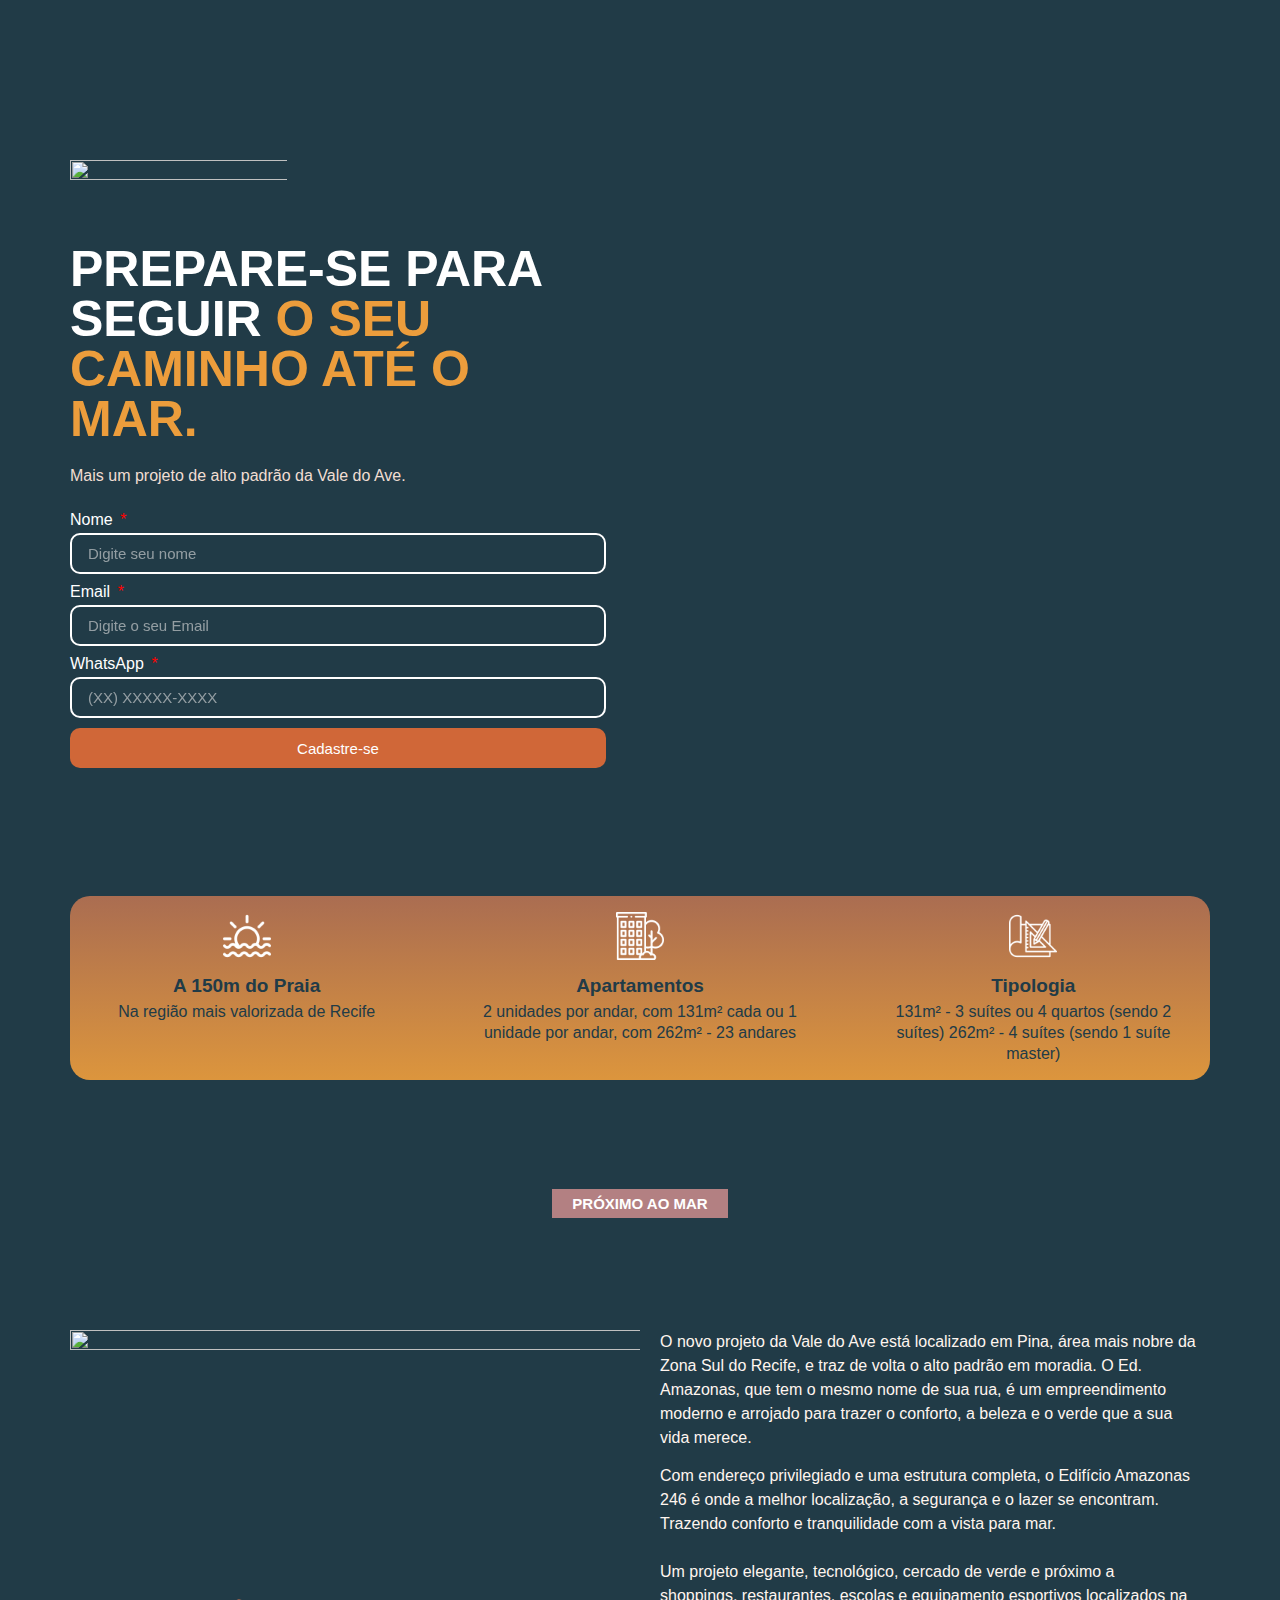
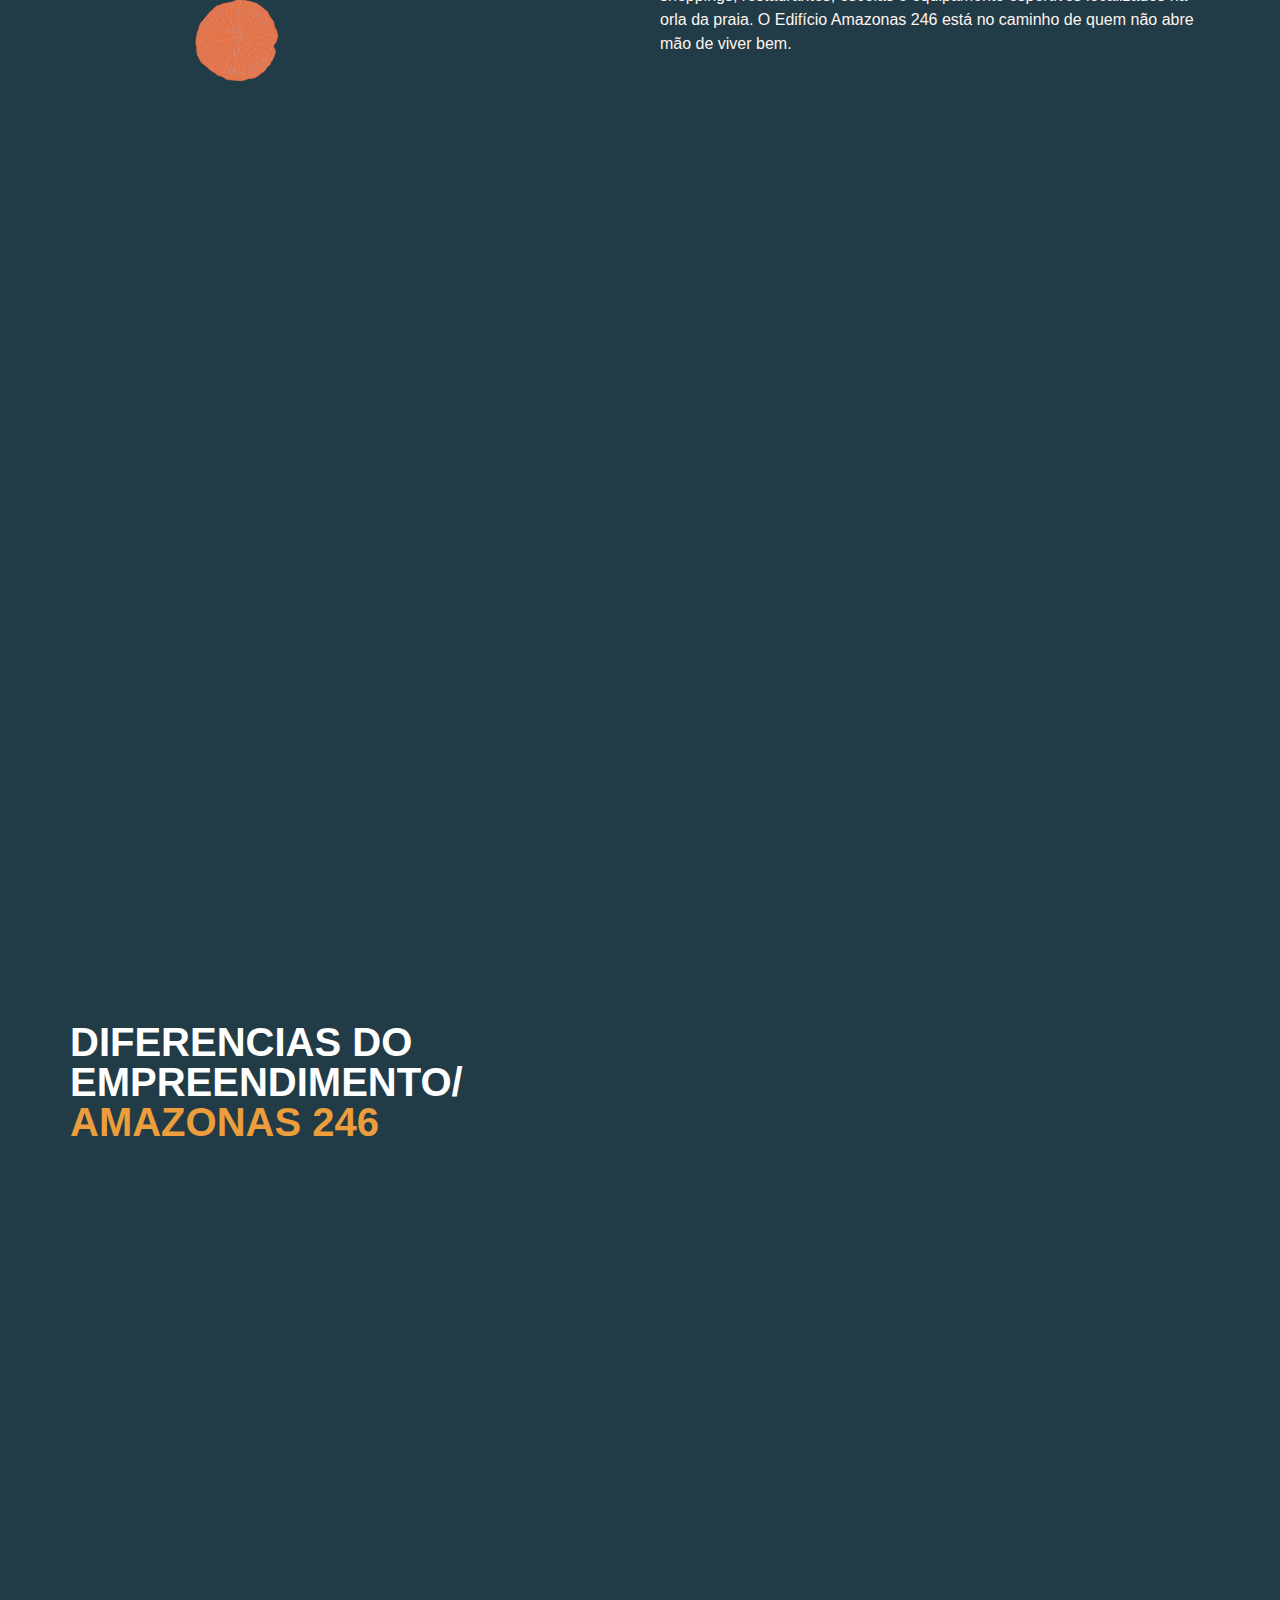
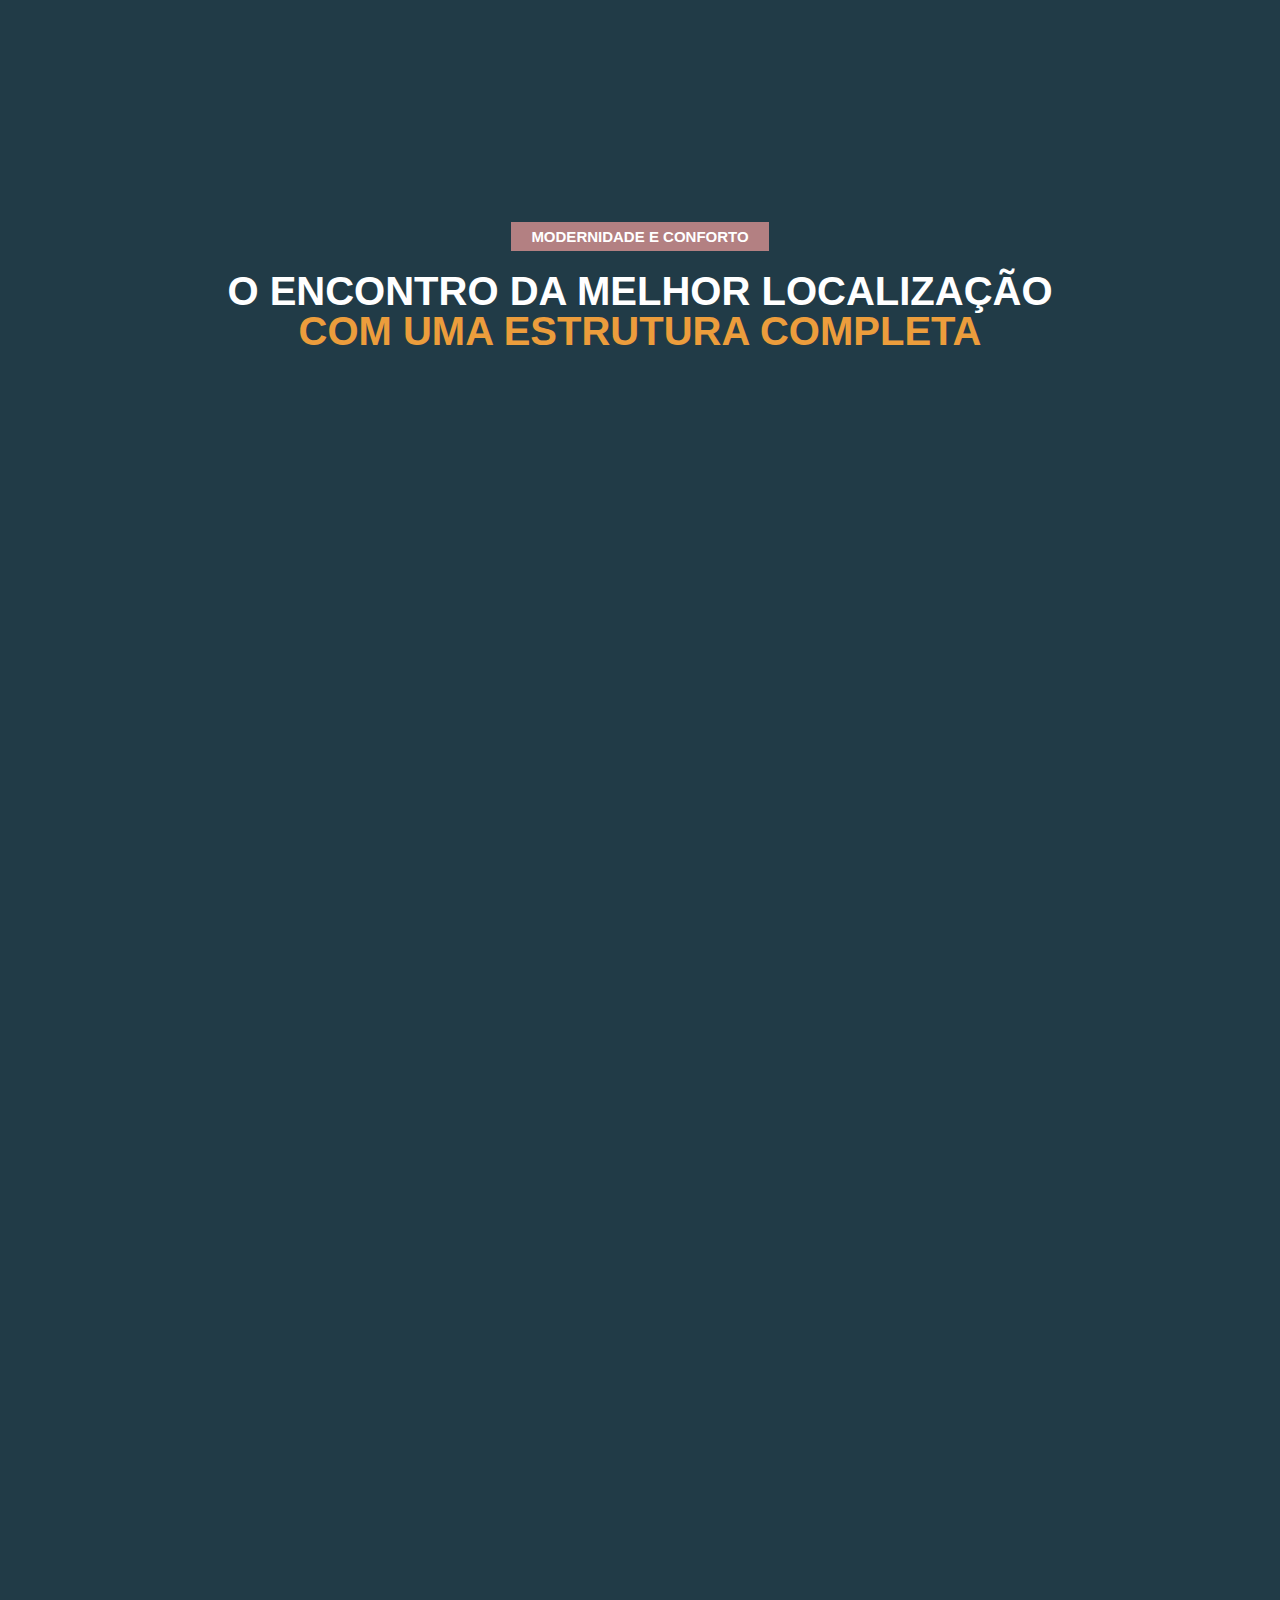
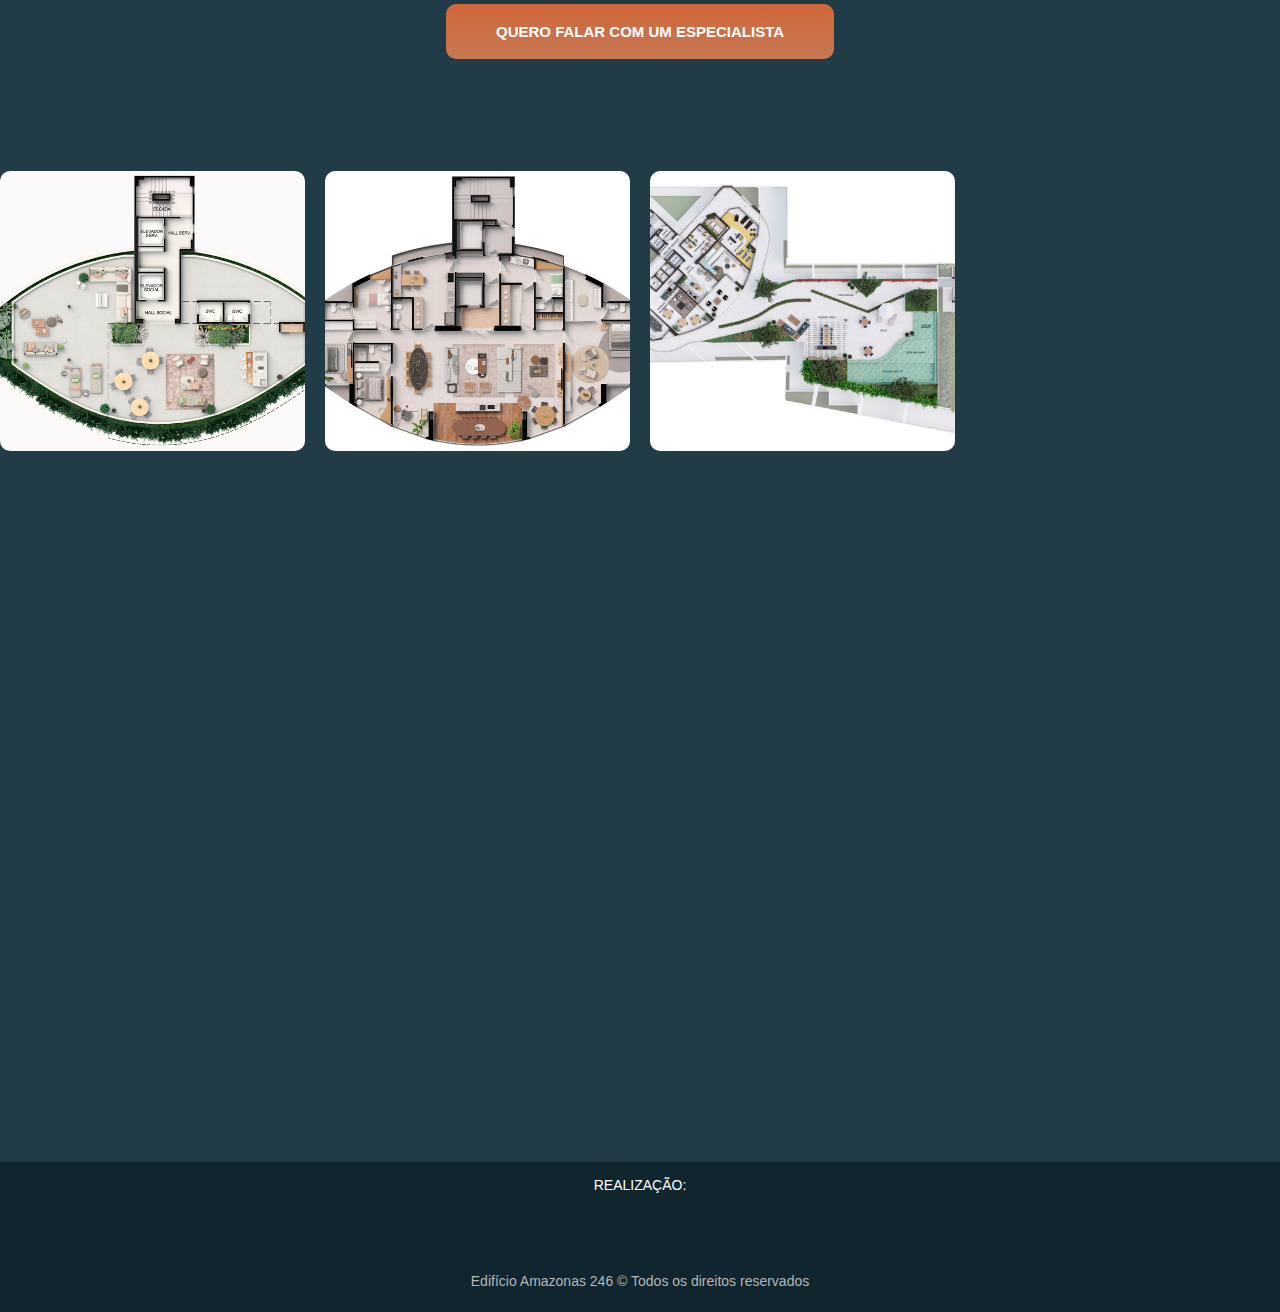
==== Unica.html @ 180f3719 "Add files via upload" ====
<!DOCTYPE html>
<!-- saved from url=(0037)https://amazonas246.valedoave.com.br/ -->
<html lang="pt-BR"><head><meta http-equiv="Content-Type" content="text/html; charset=UTF-8">
	
		<title>Amazonas 246 – Vale do Ave</title>
<meta name="robots" content="max-image-preview:large">
<link rel="alternate" type="application/rss+xml" title="Feed para Amazonas 246 »" href="https://amazonas246.valedoave.com.br/feed/">
<link rel="alternate" type="application/rss+xml" title="Feed de comentários para Amazonas 246 »" href="https://amazonas246.valedoave.com.br/comments/feed/">
<script async="" src="./Unica_files/gtm.js"></script><script>
window._wpemojiSettings = {"baseUrl":"https:\/\/s.w.org\/images\/core\/emoji\/14.0.0\/72x72\/","ext":".png","svgUrl":"https:\/\/s.w.org\/images\/core\/emoji\/14.0.0\/svg\/","svgExt":".svg","source":{"concatemoji":"https:\/\/amazonas246.valedoave.com.br\/wp-includes\/js\/wp-emoji-release.min.js?ver=6.3.1"}};
/*! This file is auto-generated */
!function(i,n){var o,s,e;function c(e){try{var t={supportTests:e,timestamp:(new Date).valueOf()};sessionStorage.setItem(o,JSON.stringify(t))}catch(e){}}function p(e,t,n){e.clearRect(0,0,e.canvas.width,e.canvas.height),e.fillText(t,0,0);var t=new Uint32Array(e.getImageData(0,0,e.canvas.width,e.canvas.height).data),r=(e.clearRect(0,0,e.canvas.width,e.canvas.height),e.fillText(n,0,0),new Uint32Array(e.getImageData(0,0,e.canvas.width,e.canvas.height).data));return t.every(function(e,t){return e===r[t]})}function u(e,t,n){switch(t){case"flag":return n(e,"\ud83c\udff3\ufe0f\u200d\u26a7\ufe0f","\ud83c\udff3\ufe0f\u200b\u26a7\ufe0f")?!1:!n(e,"\ud83c\uddfa\ud83c\uddf3","\ud83c\uddfa\u200b\ud83c\uddf3")&&!n(e,"\ud83c\udff4\udb40\udc67\udb40\udc62\udb40\udc65\udb40\udc6e\udb40\udc67\udb40\udc7f","\ud83c\udff4\u200b\udb40\udc67\u200b\udb40\udc62\u200b\udb40\udc65\u200b\udb40\udc6e\u200b\udb40\udc67\u200b\udb40\udc7f");case"emoji":return!n(e,"\ud83e\udef1\ud83c\udffb\u200d\ud83e\udef2\ud83c\udfff","\ud83e\udef1\ud83c\udffb\u200b\ud83e\udef2\ud83c\udfff")}return!1}function f(e,t,n){var r="undefined"!=typeof WorkerGlobalScope&&self instanceof WorkerGlobalScope?new OffscreenCanvas(300,150):i.createElement("canvas"),a=r.getContext("2d",{willReadFrequently:!0}),o=(a.textBaseline="top",a.font="600 32px Arial",{});return e.forEach(function(e){o[e]=t(a,e,n)}),o}function t(e){var t=i.createElement("script");t.src=e,t.defer=!0,i.head.appendChild(t)}"undefined"!=typeof Promise&&(o="wpEmojiSettingsSupports",s=["flag","emoji"],n.supports={everything:!0,everythingExceptFlag:!0},e=new Promise(function(e){i.addEventListener("DOMContentLoaded",e,{once:!0})}),new Promise(function(t){var n=function(){try{var e=JSON.parse(sessionStorage.getItem(o));if("object"==typeof e&&"number"==typeof e.timestamp&&(new Date).valueOf()<e.timestamp+604800&&"object"==typeof e.supportTests)return e.supportTests}catch(e){}return null}();if(!n){if("undefined"!=typeof Worker&&"undefined"!=typeof OffscreenCanvas&&"undefined"!=typeof URL&&URL.createObjectURL&&"undefined"!=typeof Blob)try{var e="postMessage("+f.toString()+"("+[JSON.stringify(s),u.toString(),p.toString()].join(",")+"));",r=new Blob([e],{type:"text/javascript"}),a=new Worker(URL.createObjectURL(r),{name:"wpTestEmojiSupports"});return void(a.onmessage=function(e){c(n=e.data),a.terminate(),t(n)})}catch(e){}c(n=f(s,u,p))}t(n)}).then(function(e){for(var t in e)n.supports[t]=e[t],n.supports.everything=n.supports.everything&&n.supports[t],"flag"!==t&&(n.supports.everythingExceptFlag=n.supports.everythingExceptFlag&&n.supports[t]);n.supports.everythingExceptFlag=n.supports.everythingExceptFlag&&!n.supports.flag,n.DOMReady=!1,n.readyCallback=function(){n.DOMReady=!0}}).then(function(){return e}).then(function(){var e;n.supports.everything||(n.readyCallback(),(e=n.source||{}).concatemoji?t(e.concatemoji):e.wpemoji&&e.twemoji&&(t(e.twemoji),t(e.wpemoji)))}))}((window,document),window._wpemojiSettings);
</script>
<style>
img.wp-smiley,
img.emoji {
	display: inline !important;
	border: none !important;
	box-shadow: none !important;
	height: 1em !important;
	width: 1em !important;
	margin: 0 0.07em !important;
	vertical-align: -0.1em !important;
	background: none !important;
	padding: 0 !important;
}
</style>
	<link rel="stylesheet" id="wp-block-library-css" href="./Unica_files/style.min.css" media="all">
<style id="classic-theme-styles-inline-css">
/*! This file is auto-generated */
.wp-block-button__link{color:#fff;background-color:#32373c;border-radius:9999px;box-shadow:none;text-decoration:none;padding:calc(.667em + 2px) calc(1.333em + 2px);font-size:1.125em}.wp-block-file__button{background:#32373c;color:#fff;text-decoration:none}
</style>
<style id="global-styles-inline-css">
body{--wp--preset--color--black: #000000;--wp--preset--color--cyan-bluish-gray: #abb8c3;--wp--preset--color--white: #ffffff;--wp--preset--color--pale-pink: #f78da7;--wp--preset--color--vivid-red: #cf2e2e;--wp--preset--color--luminous-vivid-orange: #ff6900;--wp--preset--color--luminous-vivid-amber: #fcb900;--wp--preset--color--light-green-cyan: #7bdcb5;--wp--preset--color--vivid-green-cyan: #00d084;--wp--preset--color--pale-cyan-blue: #8ed1fc;--wp--preset--color--vivid-cyan-blue: #0693e3;--wp--preset--color--vivid-purple: #9b51e0;--wp--preset--gradient--vivid-cyan-blue-to-vivid-purple: linear-gradient(135deg,rgba(6,147,227,1) 0%,rgb(155,81,224) 100%);--wp--preset--gradient--light-green-cyan-to-vivid-green-cyan: linear-gradient(135deg,rgb(122,220,180) 0%,rgb(0,208,130) 100%);--wp--preset--gradient--luminous-vivid-amber-to-luminous-vivid-orange: linear-gradient(135deg,rgba(252,185,0,1) 0%,rgba(255,105,0,1) 100%);--wp--preset--gradient--luminous-vivid-orange-to-vivid-red: linear-gradient(135deg,rgba(255,105,0,1) 0%,rgb(207,46,46) 100%);--wp--preset--gradient--very-light-gray-to-cyan-bluish-gray: linear-gradient(135deg,rgb(238,238,238) 0%,rgb(169,184,195) 100%);--wp--preset--gradient--cool-to-warm-spectrum: linear-gradient(135deg,rgb(74,234,220) 0%,rgb(151,120,209) 20%,rgb(207,42,186) 40%,rgb(238,44,130) 60%,rgb(251,105,98) 80%,rgb(254,248,76) 100%);--wp--preset--gradient--blush-light-purple: linear-gradient(135deg,rgb(255,206,236) 0%,rgb(152,150,240) 100%);--wp--preset--gradient--blush-bordeaux: linear-gradient(135deg,rgb(254,205,165) 0%,rgb(254,45,45) 50%,rgb(107,0,62) 100%);--wp--preset--gradient--luminous-dusk: linear-gradient(135deg,rgb(255,203,112) 0%,rgb(199,81,192) 50%,rgb(65,88,208) 100%);--wp--preset--gradient--pale-ocean: linear-gradient(135deg,rgb(255,245,203) 0%,rgb(182,227,212) 50%,rgb(51,167,181) 100%);--wp--preset--gradient--electric-grass: linear-gradient(135deg,rgb(202,248,128) 0%,rgb(113,206,126) 100%);--wp--preset--gradient--midnight: linear-gradient(135deg,rgb(2,3,129) 0%,rgb(40,116,252) 100%);--wp--preset--font-size--small: 13px;--wp--preset--font-size--medium: 20px;--wp--preset--font-size--large: 36px;--wp--preset--font-size--x-large: 42px;--wp--preset--spacing--20: 0.44rem;--wp--preset--spacing--30: 0.67rem;--wp--preset--spacing--40: 1rem;--wp--preset--spacing--50: 1.5rem;--wp--preset--spacing--60: 2.25rem;--wp--preset--spacing--70: 3.38rem;--wp--preset--spacing--80: 5.06rem;--wp--preset--shadow--natural: 6px 6px 9px rgba(0, 0, 0, 0.2);--wp--preset--shadow--deep: 12px 12px 50px rgba(0, 0, 0, 0.4);--wp--preset--shadow--sharp: 6px 6px 0px rgba(0, 0, 0, 0.2);--wp--preset--shadow--outlined: 6px 6px 0px -3px rgba(255, 255, 255, 1), 6px 6px rgba(0, 0, 0, 1);--wp--preset--shadow--crisp: 6px 6px 0px rgba(0, 0, 0, 1);}:where(.is-layout-flex){gap: 0.5em;}:where(.is-layout-grid){gap: 0.5em;}body .is-layout-flow > .alignleft{float: left;margin-inline-start: 0;margin-inline-end: 2em;}body .is-layout-flow > .alignright{float: right;margin-inline-start: 2em;margin-inline-end: 0;}body .is-layout-flow > .aligncenter{margin-left: auto !important;margin-right: auto !important;}body .is-layout-constrained > .alignleft{float: left;margin-inline-start: 0;margin-inline-end: 2em;}body .is-layout-constrained > .alignright{float: right;margin-inline-start: 2em;margin-inline-end: 0;}body .is-layout-constrained > .aligncenter{margin-left: auto !important;margin-right: auto !important;}body .is-layout-constrained > :where(:not(.alignleft):not(.alignright):not(.alignfull)){max-width: var(--wp--style--global--content-size);margin-left: auto !important;margin-right: auto !important;}body .is-layout-constrained > .alignwide{max-width: var(--wp--style--global--wide-size);}body .is-layout-flex{display: flex;}body .is-layout-flex{flex-wrap: wrap;align-items: center;}body .is-layout-flex > *{margin: 0;}body .is-layout-grid{display: grid;}body .is-layout-grid > *{margin: 0;}:where(.wp-block-columns.is-layout-flex){gap: 2em;}:where(.wp-block-columns.is-layout-grid){gap: 2em;}:where(.wp-block-post-template.is-layout-flex){gap: 1.25em;}:where(.wp-block-post-template.is-layout-grid){gap: 1.25em;}.has-black-color{color: var(--wp--preset--color--black) !important;}.has-cyan-bluish-gray-color{color: var(--wp--preset--color--cyan-bluish-gray) !important;}.has-white-color{color: var(--wp--preset--color--white) !important;}.has-pale-pink-color{color: var(--wp--preset--color--pale-pink) !important;}.has-vivid-red-color{color: var(--wp--preset--color--vivid-red) !important;}.has-luminous-vivid-orange-color{color: var(--wp--preset--color--luminous-vivid-orange) !important;}.has-luminous-vivid-amber-color{color: var(--wp--preset--color--luminous-vivid-amber) !important;}.has-light-green-cyan-color{color: var(--wp--preset--color--light-green-cyan) !important;}.has-vivid-green-cyan-color{color: var(--wp--preset--color--vivid-green-cyan) !important;}.has-pale-cyan-blue-color{color: var(--wp--preset--color--pale-cyan-blue) !important;}.has-vivid-cyan-blue-color{color: var(--wp--preset--color--vivid-cyan-blue) !important;}.has-vivid-purple-color{color: var(--wp--preset--color--vivid-purple) !important;}.has-black-background-color{background-color: var(--wp--preset--color--black) !important;}.has-cyan-bluish-gray-background-color{background-color: var(--wp--preset--color--cyan-bluish-gray) !important;}.has-white-background-color{background-color: var(--wp--preset--color--white) !important;}.has-pale-pink-background-color{background-color: var(--wp--preset--color--pale-pink) !important;}.has-vivid-red-background-color{background-color: var(--wp--preset--color--vivid-red) !important;}.has-luminous-vivid-orange-background-color{background-color: var(--wp--preset--color--luminous-vivid-orange) !important;}.has-luminous-vivid-amber-background-color{background-color: var(--wp--preset--color--luminous-vivid-amber) !important;}.has-light-green-cyan-background-color{background-color: var(--wp--preset--color--light-green-cyan) !important;}.has-vivid-green-cyan-background-color{background-color: var(--wp--preset--color--vivid-green-cyan) !important;}.has-pale-cyan-blue-background-color{background-color: var(--wp--preset--color--pale-cyan-blue) !important;}.has-vivid-cyan-blue-background-color{background-color: var(--wp--preset--color--vivid-cyan-blue) !important;}.has-vivid-purple-background-color{background-color: var(--wp--preset--color--vivid-purple) !important;}.has-black-border-color{border-color: var(--wp--preset--color--black) !important;}.has-cyan-bluish-gray-border-color{border-color: var(--wp--preset--color--cyan-bluish-gray) !important;}.has-white-border-color{border-color: var(--wp--preset--color--white) !important;}.has-pale-pink-border-color{border-color: var(--wp--preset--color--pale-pink) !important;}.has-vivid-red-border-color{border-color: var(--wp--preset--color--vivid-red) !important;}.has-luminous-vivid-orange-border-color{border-color: var(--wp--preset--color--luminous-vivid-orange) !important;}.has-luminous-vivid-amber-border-color{border-color: var(--wp--preset--color--luminous-vivid-amber) !important;}.has-light-green-cyan-border-color{border-color: var(--wp--preset--color--light-green-cyan) !important;}.has-vivid-green-cyan-border-color{border-color: var(--wp--preset--color--vivid-green-cyan) !important;}.has-pale-cyan-blue-border-color{border-color: var(--wp--preset--color--pale-cyan-blue) !important;}.has-vivid-cyan-blue-border-color{border-color: var(--wp--preset--color--vivid-cyan-blue) !important;}.has-vivid-purple-border-color{border-color: var(--wp--preset--color--vivid-purple) !important;}.has-vivid-cyan-blue-to-vivid-purple-gradient-background{background: var(--wp--preset--gradient--vivid-cyan-blue-to-vivid-purple) !important;}.has-light-green-cyan-to-vivid-green-cyan-gradient-background{background: var(--wp--preset--gradient--light-green-cyan-to-vivid-green-cyan) !important;}.has-luminous-vivid-amber-to-luminous-vivid-orange-gradient-background{background: var(--wp--preset--gradient--luminous-vivid-amber-to-luminous-vivid-orange) !important;}.has-luminous-vivid-orange-to-vivid-red-gradient-background{background: var(--wp--preset--gradient--luminous-vivid-orange-to-vivid-red) !important;}.has-very-light-gray-to-cyan-bluish-gray-gradient-background{background: var(--wp--preset--gradient--very-light-gray-to-cyan-bluish-gray) !important;}.has-cool-to-warm-spectrum-gradient-background{background: var(--wp--preset--gradient--cool-to-warm-spectrum) !important;}.has-blush-light-purple-gradient-background{background: var(--wp--preset--gradient--blush-light-purple) !important;}.has-blush-bordeaux-gradient-background{background: var(--wp--preset--gradient--blush-bordeaux) !important;}.has-luminous-dusk-gradient-background{background: var(--wp--preset--gradient--luminous-dusk) !important;}.has-pale-ocean-gradient-background{background: var(--wp--preset--gradient--pale-ocean) !important;}.has-electric-grass-gradient-background{background: var(--wp--preset--gradient--electric-grass) !important;}.has-midnight-gradient-background{background: var(--wp--preset--gradient--midnight) !important;}.has-small-font-size{font-size: var(--wp--preset--font-size--small) !important;}.has-medium-font-size{font-size: var(--wp--preset--font-size--medium) !important;}.has-large-font-size{font-size: var(--wp--preset--font-size--large) !important;}.has-x-large-font-size{font-size: var(--wp--preset--font-size--x-large) !important;}
.wp-block-navigation a:where(:not(.wp-element-button)){color: inherit;}
:where(.wp-block-post-template.is-layout-flex){gap: 1.25em;}:where(.wp-block-post-template.is-layout-grid){gap: 1.25em;}
:where(.wp-block-columns.is-layout-flex){gap: 2em;}:where(.wp-block-columns.is-layout-grid){gap: 2em;}
.wp-block-pullquote{font-size: 1.5em;line-height: 1.6;}
</style>
<link rel="stylesheet" id="contact-form-7-css" href="./Unica_files/styles.css" media="all">
<link rel="stylesheet" id="hello-elementor-css" href="./Unica_files/style.min(1).css" media="all">
<link rel="stylesheet" id="hello-elementor-theme-style-css" href="./Unica_files/theme.min.css" media="all">
<link rel="stylesheet" id="elementor-frontend-css" href="./Unica_files/frontend-lite.min.css" media="all">
<link rel="stylesheet" id="elementor-post-5-css" href="./Unica_files/post-5.css" media="all">
<link rel="stylesheet" id="elementor-icons-css" href="./Unica_files/elementor-icons.min.css" media="all">
<link rel="stylesheet" id="swiper-css" href="./Unica_files/swiper.min.css" media="all">
<link rel="stylesheet" id="elementor-pro-css" href="./Unica_files/frontend-lite.min(1).css" media="all">
<link rel="stylesheet" id="elementor-global-css" href="./Unica_files/global.css" media="all">
<link rel="stylesheet" id="elementor-post-12-css" href="./Unica_files/post-12.css" media="all">
<link rel="stylesheet" id="google-fonts-1-css" href="./Unica_files/css" media="all">
<link rel="stylesheet" id="elementor-icons-shared-0-css" href="./Unica_files/fontawesome.min.css" media="all">
<link rel="stylesheet" id="elementor-icons-fa-solid-css" href="./Unica_files/solid.min.css" media="all">
<link rel="stylesheet" id="elementor-icons-fa-regular-css" href="./Unica_files/regular.min.css" media="all">
<link rel="preconnect" href="https://fonts.gstatic.com/" crossorigin=""><script src="./Unica_files/jquery.min.js" id="jquery-core-js"></script>
<script src="./Unica_files/jquery-migrate.min.js" id="jquery-migrate-js"></script>
<link rel="https://api.w.org/" href="https://amazonas246.valedoave.com.br/wp-json/"><link rel="alternate" type="application/json" href="https://amazonas246.valedoave.com.br/wp-json/wp/v2/pages/12"><link rel="EditURI" type="application/rsd+xml" title="RSD" href="https://amazonas246.valedoave.com.br/xmlrpc.php?rsd">
<meta name="generator" content="WordPress 6.3.1">
<link rel="canonical" href="https://amazonas246.valedoave.com.br/">
<link rel="shortlink" href="https://amazonas246.valedoave.com.br/">
<link rel="alternate" type="application/json+oembed" href="https://amazonas246.valedoave.com.br/wp-json/oembed/1.0/embed?url=https%3A%2F%2Famazonas246.valedoave.com.br%2F">
<link rel="alternate" type="text/xml+oembed" href="https://amazonas246.valedoave.com.br/wp-json/oembed/1.0/embed?url=https%3A%2F%2Famazonas246.valedoave.com.br%2F&amp;format=xml">
<!-- Google Tag Manager -->
<script>(function(w,d,s,l,i){w[l]=w[l]||[];w[l].push({'gtm.start':
new Date().getTime(),event:'gtm.js'});var f=d.getElementsByTagName(s)[0],
j=d.createElement(s),dl=l!='dataLayer'?'&l='+l:'';j.async=true;j.src=
'https://www.googletagmanager.com/gtm.js?id='+i+dl;f.parentNode.insertBefore(j,f);
})(window,document,'script','dataLayer','GTM-WRVF3FZT');</script>
<!-- End Google Tag Manager -->
<meta name="generator" content="Elementor 3.15.2; features: e_dom_optimization, e_optimized_assets_loading, e_optimized_css_loading, additional_custom_breakpoints; settings: css_print_method-external, google_font-enabled, font_display-swap">
<link rel="icon" href="https://amazonas246.valedoave.com.br/wp-content/uploads/2023/06/cropped-logo-removebg-preview-2-1-32x32.png" sizes="32x32">
<link rel="icon" href="https://amazonas246.valedoave.com.br/wp-content/uploads/2023/06/cropped-logo-removebg-preview-2-1-192x192.png" sizes="192x192">
<link rel="apple-touch-icon" href="https://amazonas246.valedoave.com.br/wp-content/uploads/2023/06/cropped-logo-removebg-preview-2-1-180x180.png">
<meta name="msapplication-TileImage" content="https://amazonas246.valedoave.com.br/wp-content/uploads/2023/06/cropped-logo-removebg-preview-2-1-270x270.png">
	<meta name="viewport" content="width=device-width, initial-scale=1.0, viewport-fit=cover"><script src="./Unica_files/wp-emoji-release.min.js" defer=""></script></head>
<body data-rsssl="1" class="home page-template page-template-elementor_canvas page page-id-12 elementor-default elementor-template-canvas elementor-kit-5 elementor-page elementor-page-12 e--ua-blink e--ua-chrome e--ua-mac e--ua-webkit" data-elementor-device-mode="desktop">
			<div data-elementor-type="wp-page" data-elementor-id="12" class="elementor elementor-12">
							<div class="elementor-element elementor-element-557795e0 e-flex e-con-boxed e-con" data-id="557795e0" data-element_type="container" id="form" data-settings="{&quot;background_background&quot;:&quot;classic&quot;,&quot;content_width&quot;:&quot;boxed&quot;}">
					<div class="e-con-inner">
				<div class="elementor-element elementor-element-2a0fddcd elementor-widget__width-initial elementor-widget-mobile__width-inherit elementor-widget elementor-widget-image" data-id="2a0fddcd" data-element_type="widget" data-widget_type="image.default">
				<div class="elementor-widget-container">
			<style>/*! elementor - v3.15.0 - 09-08-2023 */
.elementor-widget-image{text-align:center}.elementor-widget-image a{display:inline-block}.elementor-widget-image a img[src$=".svg"]{width:48px}.elementor-widget-image img{vertical-align:middle;display:inline-block}</style>												<img decoding="async" fetchpriority="high" width="490" height="108" src="./Unica_files/Logo-Amazonas-246.png" class="attachment-full size-full wp-image-106" alt="" srcset="https://amazonas246.valedoave.com.br/wp-content/uploads/2023/08/Logo-Amazonas-246.png 490w, https://amazonas246.valedoave.com.br/wp-content/uploads/2023/08/Logo-Amazonas-246-300x66.png 300w" sizes="(max-width: 490px) 100vw, 490px">															</div>
				</div>
				<div class="elementor-element elementor-element-793a3d7a elementor-widget__width-initial elementor-widget-mobile__width-inherit elementor-widget elementor-widget-heading animated fadeIn" data-id="793a3d7a" data-element_type="widget" data-settings="{&quot;_animation&quot;:&quot;fadeIn&quot;}" data-widget_type="heading.default">
				<div class="elementor-widget-container">
			<style>/*! elementor - v3.15.0 - 09-08-2023 */
.elementor-heading-title{padding:0;margin:0;line-height:1}.elementor-widget-heading .elementor-heading-title[class*=elementor-size-]>a{color:inherit;font-size:inherit;line-height:inherit}.elementor-widget-heading .elementor-heading-title.elementor-size-small{font-size:15px}.elementor-widget-heading .elementor-heading-title.elementor-size-medium{font-size:19px}.elementor-widget-heading .elementor-heading-title.elementor-size-large{font-size:29px}.elementor-widget-heading .elementor-heading-title.elementor-size-xl{font-size:39px}.elementor-widget-heading .elementor-heading-title.elementor-size-xxl{font-size:59px}</style><h1 class="elementor-heading-title elementor-size-default">Prepare-se para seguir <dest>o seu caminho até o mar.</dest></h1>		</div>
				</div>
				<div class="elementor-element elementor-element-4ed80e70 elementor-widget__width-initial elementor-widget-mobile__width-inherit elementor-widget elementor-widget-text-editor animated fadeIn" data-id="4ed80e70" data-element_type="widget" data-settings="{&quot;_animation&quot;:&quot;fadeIn&quot;}" data-widget_type="text-editor.default">
				<div class="elementor-widget-container">
			<style>/*! elementor - v3.15.0 - 09-08-2023 */
.elementor-widget-text-editor.elementor-drop-cap-view-stacked .elementor-drop-cap{background-color:#69727d;color:#fff}.elementor-widget-text-editor.elementor-drop-cap-view-framed .elementor-drop-cap{color:#69727d;border:3px solid;background-color:transparent}.elementor-widget-text-editor:not(.elementor-drop-cap-view-default) .elementor-drop-cap{margin-top:8px}.elementor-widget-text-editor:not(.elementor-drop-cap-view-default) .elementor-drop-cap-letter{width:1em;height:1em}.elementor-widget-text-editor .elementor-drop-cap{float:left;text-align:center;line-height:1;font-size:50px}.elementor-widget-text-editor .elementor-drop-cap-letter{display:inline-block}</style>				<p>Mais um projeto de alto padrão da Vale do Ave.</p>						</div>
				</div>
				<div class="elementor-element elementor-element-8fe834c elementor-widget__width-initial elementor-widget-mobile__width-inherit elementor-hidden-desktop elementor-hidden-tablet elementor-hidden-mobile elementor-invisible elementor-widget elementor-widget-shortcode" data-id="8fe834c" data-element_type="widget" data-settings="{&quot;_animation&quot;:&quot;fadeIn&quot;}" data-widget_type="shortcode.default">
				<div class="elementor-widget-container">
					<div class="elementor-shortcode">
<div class="wpcf7 js" id="wpcf7-f64-p12-o1" lang="pt-BR" dir="ltr">
<div class="screen-reader-response"><p role="status" aria-live="polite" aria-atomic="true"></p> <ul></ul></div>
<form action="https://amazonas246.valedoave.com.br/#wpcf7-f64-p12-o1" method="post" class="wpcf7-form init" aria-label="Formulários de contato" novalidate="novalidate" data-status="init">
<div style="display: none;">
<input type="hidden" name="_wpcf7" value="64">
<input type="hidden" name="_wpcf7_version" value="5.8">
<input type="hidden" name="_wpcf7_locale" value="pt_BR">
<input type="hidden" name="_wpcf7_unit_tag" value="wpcf7-f64-p12-o1">
<input type="hidden" name="_wpcf7_container_post" value="12">
<input type="hidden" name="_wpcf7_posted_data_hash" value="">
</div>
<p><label class="field"> Nome *<br>
<span class="wpcf7-form-control-wrap" data-name="your-name"><input size="40" class="wpcf7-form-control wpcf7-text wpcf7-validates-as-required" autocomplete="name" aria-required="true" aria-invalid="false" placeholder="Digite seu nome" value="" type="text" name="your-name"></span> </label>
</p>
<p><label class="field"> Email *<br>
<span class="wpcf7-form-control-wrap" data-name="your-email"><input size="40" class="wpcf7-form-control wpcf7-email wpcf7-validates-as-required wpcf7-text wpcf7-validates-as-email" autocomplete="email" aria-required="true" aria-invalid="false" placeholder="Digite seu email" value="" type="email" name="your-email"></span> </label>
</p>
<p><label class="field"> WhatsApp *<br>
<span class="wpcf7-form-control-wrap" data-name="WhatsApp"><input size="40" class="wpcf7-form-control wpcf7-tel wpcf7-validates-as-required wpcf7-text wpcf7-validates-as-tel" aria-required="true" aria-invalid="false" placeholder="(XX) XXXXX-XXXX" value="" type="tel" name="WhatsApp"></span> </label>
</p>
<p><input class="wpcf7-form-control wpcf7-submit has-spinner" type="submit" value="Cadastre-se"><span class="wpcf7-spinner"></span>
</p><div class="wpcf7-response-output" aria-hidden="true"></div>
</form>
</div>
</div>
				</div>
				</div>
				<div class="elementor-element elementor-element-5ac922ef elementor-widget__width-initial elementor-widget-mobile__width-inherit elementor-button-align-stretch elementor-widget elementor-widget-form animated fadeIn" data-id="5ac922ef" data-element_type="widget" data-settings="{&quot;step_next_label&quot;:&quot;Next&quot;,&quot;step_previous_label&quot;:&quot;Previous&quot;,&quot;_animation&quot;:&quot;fadeIn&quot;,&quot;button_width&quot;:&quot;100&quot;,&quot;step_type&quot;:&quot;number_text&quot;,&quot;step_icon_shape&quot;:&quot;circle&quot;}" data-widget_type="form.default">
				<div class="elementor-widget-container">
			<style>/*! elementor-pro - v3.13.2 - 22-05-2023 */
.elementor-button.elementor-hidden,.elementor-hidden{display:none}.e-form__step{width:100%}.e-form__step:not(.elementor-hidden){display:flex;flex-wrap:wrap}.e-form__buttons{flex-wrap:wrap}.e-form__buttons,.e-form__buttons__wrapper{display:flex}.e-form__indicators{display:flex;justify-content:space-between;align-items:center;flex-wrap:nowrap;font-size:13px;margin-bottom:var(--e-form-steps-indicators-spacing)}.e-form__indicators__indicator{display:flex;flex-direction:column;align-items:center;justify-content:center;flex-basis:0;padding:0 var(--e-form-steps-divider-gap)}.e-form__indicators__indicator__progress{width:100%;position:relative;background-color:var(--e-form-steps-indicator-progress-background-color);border-radius:var(--e-form-steps-indicator-progress-border-radius);overflow:hidden}.e-form__indicators__indicator__progress__meter{width:var(--e-form-steps-indicator-progress-meter-width,0);height:var(--e-form-steps-indicator-progress-height);line-height:var(--e-form-steps-indicator-progress-height);padding-right:15px;border-radius:var(--e-form-steps-indicator-progress-border-radius);background-color:var(--e-form-steps-indicator-progress-color);color:var(--e-form-steps-indicator-progress-meter-color);text-align:right;transition:width .1s linear}.e-form__indicators__indicator:first-child{padding-left:0}.e-form__indicators__indicator:last-child{padding-right:0}.e-form__indicators__indicator--state-inactive{color:var(--e-form-steps-indicator-inactive-primary-color,#c2cbd2)}.e-form__indicators__indicator--state-inactive [class*=indicator--shape-]:not(.e-form__indicators__indicator--shape-none){background-color:var(--e-form-steps-indicator-inactive-secondary-color,#fff)}.e-form__indicators__indicator--state-inactive object,.e-form__indicators__indicator--state-inactive svg{fill:var(--e-form-steps-indicator-inactive-primary-color,#c2cbd2)}.e-form__indicators__indicator--state-active{color:var(--e-form-steps-indicator-active-primary-color,#39b54a);border-color:var(--e-form-steps-indicator-active-secondary-color,#fff)}.e-form__indicators__indicator--state-active [class*=indicator--shape-]:not(.e-form__indicators__indicator--shape-none){background-color:var(--e-form-steps-indicator-active-secondary-color,#fff)}.e-form__indicators__indicator--state-active object,.e-form__indicators__indicator--state-active svg{fill:var(--e-form-steps-indicator-active-primary-color,#39b54a)}.e-form__indicators__indicator--state-completed{color:var(--e-form-steps-indicator-completed-secondary-color,#fff)}.e-form__indicators__indicator--state-completed [class*=indicator--shape-]:not(.e-form__indicators__indicator--shape-none){background-color:var(--e-form-steps-indicator-completed-primary-color,#39b54a)}.e-form__indicators__indicator--state-completed .e-form__indicators__indicator__label{color:var(--e-form-steps-indicator-completed-primary-color,#39b54a)}.e-form__indicators__indicator--state-completed .e-form__indicators__indicator--shape-none{color:var(--e-form-steps-indicator-completed-primary-color,#39b54a);background-color:initial}.e-form__indicators__indicator--state-completed object,.e-form__indicators__indicator--state-completed svg{fill:var(--e-form-steps-indicator-completed-secondary-color,#fff)}.e-form__indicators__indicator__icon{width:var(--e-form-steps-indicator-padding,30px);height:var(--e-form-steps-indicator-padding,30px);font-size:var(--e-form-steps-indicator-icon-size);border-width:1px;border-style:solid;display:flex;justify-content:center;align-items:center;overflow:hidden;margin-bottom:10px}.e-form__indicators__indicator__icon img,.e-form__indicators__indicator__icon object,.e-form__indicators__indicator__icon svg{width:var(--e-form-steps-indicator-icon-size);height:auto}.e-form__indicators__indicator__icon .e-font-icon-svg{height:1em}.e-form__indicators__indicator__number{width:var(--e-form-steps-indicator-padding,30px);height:var(--e-form-steps-indicator-padding,30px);border-width:1px;border-style:solid;display:flex;justify-content:center;align-items:center;margin-bottom:10px}.e-form__indicators__indicator--shape-circle{border-radius:50%}.e-form__indicators__indicator--shape-square{border-radius:0}.e-form__indicators__indicator--shape-rounded{border-radius:5px}.e-form__indicators__indicator--shape-none{border:0}.e-form__indicators__indicator__label{text-align:center}.e-form__indicators__indicator__separator{width:100%;height:var(--e-form-steps-divider-width);background-color:#babfc5}.e-form__indicators--type-icon,.e-form__indicators--type-icon_text,.e-form__indicators--type-number,.e-form__indicators--type-number_text{align-items:flex-start}.e-form__indicators--type-icon .e-form__indicators__indicator__separator,.e-form__indicators--type-icon_text .e-form__indicators__indicator__separator,.e-form__indicators--type-number .e-form__indicators__indicator__separator,.e-form__indicators--type-number_text .e-form__indicators__indicator__separator{margin-top:calc(var(--e-form-steps-indicator-padding, 30px) / 2 - var(--e-form-steps-divider-width, 1px) / 2)}.elementor-field-type-hidden{display:none}.elementor-field-type-html{display:inline-block}.elementor-login .elementor-lost-password,.elementor-login .elementor-remember-me{font-size:.85em}.elementor-field-type-recaptcha_v3 .elementor-field-label{display:none}.elementor-field-type-recaptcha_v3 .grecaptcha-badge{z-index:1}.elementor-button .elementor-form-spinner{order:3}.elementor-form .elementor-button>span{display:flex;justify-content:center;align-items:center}.elementor-form .elementor-button .elementor-button-text{white-space:normal;flex-grow:0}.elementor-form .elementor-button svg{height:auto}.elementor-form .elementor-button .e-font-icon-svg{height:1em}.elementor-select-wrapper .select-caret-down-wrapper{position:absolute;top:50%;transform:translateY(-50%);inset-inline-end:10px;pointer-events:none;font-size:11px}.elementor-select-wrapper .select-caret-down-wrapper svg{display:unset;width:1em;aspect-ratio:unset;fill:currentColor}.elementor-select-wrapper .select-caret-down-wrapper i{font-size:19px;line-height:2}.elementor-select-wrapper.remove-before:before{content:""!important}</style>		<form class="elementor-form" method="post" name="Forms Amazonas">
			<input type="hidden" name="post_id" value="12">
			<input type="hidden" name="form_id" value="5ac922ef">
			<input type="hidden" name="referer_title" value="">

							<input type="hidden" name="queried_id" value="12">
			
			<div class="elementor-form-fields-wrapper elementor-labels-above">
								<div class="elementor-field-type-text elementor-field-group elementor-column elementor-field-group-name elementor-col-100 elementor-field-required elementor-mark-required">
												<label for="form-field-name" class="elementor-field-label">
								Nome							</label>
														<input size="1" type="text" name="form_fields[name]" id="form-field-name" class="elementor-field elementor-size-sm  elementor-field-textual" placeholder="Digite seu nome" required="required" aria-required="true">
											</div>
								<div class="elementor-field-type-email elementor-field-group elementor-column elementor-field-group-email elementor-col-100 elementor-field-required elementor-mark-required">
												<label for="form-field-email" class="elementor-field-label">
								Email							</label>
														<input size="1" type="email" name="form_fields[email]" id="form-field-email" class="elementor-field elementor-size-sm  elementor-field-textual" placeholder="Digite o seu Email" required="required" aria-required="true">
											</div>
								<div class="elementor-field-type-tel elementor-field-group elementor-column elementor-field-group-field_8768bbe elementor-col-100 elementor-field-required elementor-mark-required">
												<label for="form-field-field_8768bbe" class="elementor-field-label">
								WhatsApp							</label>
								<input size="1" type="tel" name="form_fields[field_8768bbe]" id="form-field-field_8768bbe" class="elementor-field elementor-size-sm  elementor-field-textual" placeholder="(XX) XXXXX-XXXX" required="required" aria-required="true" pattern="[0-9()#&amp;+*-=.]+" title="Apenas números e caracteres de telefone (#, -, *, etc.) são aceitos.">

						</div>
								<div class="elementor-field-group elementor-column elementor-field-type-submit elementor-col-100 e-form__buttons">
					<button type="submit" class="elementor-button elementor-size-sm">
						<span>
															<span class=" elementor-button-icon">
																										</span>
																						<span class="elementor-button-text">Cadastre-se</span>
													</span>
					</button>
				</div>
			</div>
		</form>
				</div>
				</div>
					</div>
				</div>
		<div class="elementor-element elementor-element-3a6e02da e-flex e-con-boxed elementor-invisible e-con" data-id="3a6e02da" data-element_type="container" data-settings="{&quot;background_background&quot;:&quot;classic&quot;,&quot;animation&quot;:&quot;fadeInUp&quot;,&quot;content_width&quot;:&quot;boxed&quot;}">
					<div class="e-con-inner">
		<div class="elementor-element elementor-element-4e022823 e-flex e-con-boxed e-con" data-id="4e022823" data-element_type="container" data-settings="{&quot;background_background&quot;:&quot;gradient&quot;,&quot;content_width&quot;:&quot;boxed&quot;}">
					<div class="e-con-inner">
				<div class="elementor-element elementor-element-4edab640 elementor-widget__width-initial elementor-widget-mobile__width-inherit elementor-position-top elementor-widget elementor-widget-image-box" data-id="4edab640" data-element_type="widget" data-widget_type="image-box.default">
				<div class="elementor-widget-container">
			<style>/*! elementor - v3.15.0 - 09-08-2023 */
.elementor-widget-image-box .elementor-image-box-content{width:100%}@media (min-width:768px){.elementor-widget-image-box.elementor-position-left .elementor-image-box-wrapper,.elementor-widget-image-box.elementor-position-right .elementor-image-box-wrapper{display:flex}.elementor-widget-image-box.elementor-position-right .elementor-image-box-wrapper{text-align:right;flex-direction:row-reverse}.elementor-widget-image-box.elementor-position-left .elementor-image-box-wrapper{text-align:left;flex-direction:row}.elementor-widget-image-box.elementor-position-top .elementor-image-box-img{margin:auto}.elementor-widget-image-box.elementor-vertical-align-top .elementor-image-box-wrapper{align-items:flex-start}.elementor-widget-image-box.elementor-vertical-align-middle .elementor-image-box-wrapper{align-items:center}.elementor-widget-image-box.elementor-vertical-align-bottom .elementor-image-box-wrapper{align-items:flex-end}}@media (max-width:767px){.elementor-widget-image-box .elementor-image-box-img{margin-left:auto!important;margin-right:auto!important;margin-bottom:15px}}.elementor-widget-image-box .elementor-image-box-img{display:inline-block}.elementor-widget-image-box .elementor-image-box-title a{color:inherit}.elementor-widget-image-box .elementor-image-box-wrapper{text-align:center}.elementor-widget-image-box .elementor-image-box-description{margin:0}</style><div class="elementor-image-box-wrapper"><figure class="elementor-image-box-img"><img decoding="async" width="128" height="128" src="./Unica_files/nascer-do-sol.png" class="attachment-full size-full wp-image-18" alt=""></figure><div class="elementor-image-box-content"><h3 class="elementor-image-box-title">A 150m do Praia </h3><p class="elementor-image-box-description">Na região mais valorizada de Recife</p></div></div>		</div>
				</div>
				<div class="elementor-element elementor-element-7170e806 elementor-widget__width-initial elementor-widget-mobile__width-inherit elementor-position-top elementor-widget elementor-widget-image-box" data-id="7170e806" data-element_type="widget" data-widget_type="image-box.default">
				<div class="elementor-widget-container">
			<div class="elementor-image-box-wrapper"><figure class="elementor-image-box-img"><img decoding="async" width="128" height="128" src="./Unica_files/apartamento-2.png" class="attachment-full size-full wp-image-16" alt=""></figure><div class="elementor-image-box-content"><h3 class="elementor-image-box-title">Apartamentos</h3><p class="elementor-image-box-description">2 unidades por andar, com 131m² cada
ou 1 unidade por andar, com 262m²
- 23 andares</p></div></div>		</div>
				</div>
				<div class="elementor-element elementor-element-6dad6396 elementor-widget__width-initial elementor-widget-mobile__width-inherit elementor-position-top elementor-widget elementor-widget-image-box" data-id="6dad6396" data-element_type="widget" data-widget_type="image-box.default">
				<div class="elementor-widget-container">
			<div class="elementor-image-box-wrapper"><figure class="elementor-image-box-img"><img decoding="async" loading="lazy" width="128" height="128" src="./Unica_files/projeto.png" class="attachment-full size-full wp-image-17" alt=""></figure><div class="elementor-image-box-content"><h3 class="elementor-image-box-title">Tipologia</h3><p class="elementor-image-box-description">131m² - 3 suítes ou 4 quartos (sendo 2 suítes)
262m² - 4 suítes (sendo 1 suíte master)</p></div></div>		</div>
				</div>
					</div>
				</div>
					</div>
				</div>
		<div class="elementor-element elementor-element-169cc47 e-flex e-con-boxed e-con" data-id="169cc47" data-element_type="container" data-settings="{&quot;background_background&quot;:&quot;classic&quot;,&quot;content_width&quot;:&quot;boxed&quot;}">
					<div class="e-con-inner">
				<div class="elementor-element elementor-element-7b88e4b3 elementor-align-center elementor-widget__width-inherit elementor-widget elementor-widget-button" data-id="7b88e4b3" data-element_type="widget" data-widget_type="button.default">
				<div class="elementor-widget-container">
					<div class="elementor-button-wrapper">
			<a class="elementor-button elementor-size-sm" role="button">
						<span class="elementor-button-content-wrapper">
						<span class="elementor-button-text">Próximo ao Mar</span>
		</span>
					</a>
		</div>
				</div>
				</div>
				<div class="elementor-element elementor-element-7c00e1c8 elementor-widget__width-inherit elementor-invisible elementor-widget elementor-widget-heading" data-id="7c00e1c8" data-element_type="widget" data-settings="{&quot;_animation&quot;:&quot;fadeInUp&quot;}" data-widget_type="heading.default">
				<div class="elementor-widget-container">
			<h2 class="elementor-heading-title elementor-size-default">Entenda mais sobre o <dest>Amazonas 246</dest></h2>		</div>
				</div>
				<div class="elementor-element elementor-element-22ca01d5 elementor-widget__width-initial elementor-absolute elementor-widget elementor-widget-image" data-id="22ca01d5" data-element_type="widget" data-settings="{&quot;_position&quot;:&quot;absolute&quot;}" data-widget_type="image.default">
				<div class="elementor-widget-container">
															<img decoding="async" loading="lazy" width="270" height="266" src="./Unica_files/10-1.png" class="attachment-full size-full wp-image-21" alt="">															</div>
				</div>
				<div class="elementor-element elementor-element-20d5c628 elementor-widget__width-initial elementor-widget-mobile__width-inherit elementor-widget elementor-widget-image" data-id="20d5c628" data-element_type="widget" data-widget_type="image.default">
				<div class="elementor-widget-container">
															<img decoding="async" loading="lazy" width="733" height="413" src="./Unica_files/5.jpg" class="attachment-large size-large wp-image-20" alt="" srcset="https://amazonas246.valedoave.com.br/wp-content/uploads/2023/06/5.jpg 733w, https://amazonas246.valedoave.com.br/wp-content/uploads/2023/06/5-300x169.jpg 300w" sizes="(max-width: 733px) 100vw, 733px">															</div>
				</div>
				<div class="elementor-element elementor-element-772cf798 elementor-widget__width-initial elementor-widget-mobile__width-inherit elementor-widget elementor-widget-text-editor" data-id="772cf798" data-element_type="widget" data-widget_type="text-editor.default">
				<div class="elementor-widget-container">
							<p>O novo projeto da Vale do Ave está localizado em Pina, área mais nobre da Zona Sul do Recife, e traz de volta o alto padrão em moradia. O Ed. Amazonas, que tem o mesmo nome de sua rua, é um empreendimento moderno e arrojado para trazer o conforto, a beleza e o verde que a sua vida merece.</p><p>Com endereço privilegiado e uma estrutura completa, o Edifício Amazonas 246 é onde a melhor localização, a segurança e o lazer se encontram. Trazendo conforto e tranquilidade com a vista para mar.<br><br>Um projeto elegante, tecnológico, cercado de verde e próximo a shoppings, restaurantes, escolas e equipamento esportivos localizados na orla da praia. O Edifício Amazonas 246 está no caminho de quem não abre mão de viver bem.</p>						</div>
				</div>
					</div>
				</div>
		<div class="elementor-element elementor-element-1fb253d e-flex e-con-boxed e-con" data-id="1fb253d" data-element_type="container" data-settings="{&quot;content_width&quot;:&quot;boxed&quot;}">
					<div class="e-con-inner">
				<div class="elementor-element elementor-element-4a79388 elementor-widget__width-inherit elementor-invisible elementor-widget elementor-widget-heading" data-id="4a79388" data-element_type="widget" data-settings="{&quot;_animation&quot;:&quot;fadeInUp&quot;}" data-widget_type="heading.default">
				<div class="elementor-widget-container">
			<h2 class="elementor-heading-title elementor-size-default">Assista ao <dest>Vídeo</dest></h2>		</div>
				</div>
				<div class="elementor-element elementor-element-35fa465 elementor-widget__width-inherit elementor-widget elementor-widget-video" data-id="35fa465" data-element_type="widget" data-settings="{&quot;youtube_url&quot;:&quot;https:\/\/youtu.be\/OEJrsBAUBz8&quot;,&quot;show_image_overlay&quot;:&quot;yes&quot;,&quot;image_overlay&quot;:{&quot;url&quot;:&quot;https:\/\/amazonas246.valedoave.com.br\/wp-content\/uploads\/2023\/08\/maxresdefault-1.jpg&quot;,&quot;id&quot;:147,&quot;size&quot;:&quot;&quot;,&quot;alt&quot;:&quot;&quot;,&quot;source&quot;:&quot;library&quot;},&quot;video_type&quot;:&quot;youtube&quot;,&quot;controls&quot;:&quot;yes&quot;}" data-widget_type="video.default">
				<div class="elementor-widget-container">
			<style>/*! elementor - v3.15.0 - 09-08-2023 */
.elementor-widget-video .elementor-widget-container{overflow:hidden;transform:translateZ(0)}.elementor-widget-video .elementor-wrapper{aspect-ratio:var(--video-aspect-ratio)}.elementor-widget-video .elementor-wrapper iframe,.elementor-widget-video .elementor-wrapper video{height:100%;width:100%;display:flex;border:none;background-color:#000}@supports not (aspect-ratio:1/1){.elementor-widget-video .elementor-wrapper{position:relative;overflow:hidden;height:0;padding-bottom:calc(100% / var(--video-aspect-ratio))}.elementor-widget-video .elementor-wrapper iframe,.elementor-widget-video .elementor-wrapper video{position:absolute;top:0;right:0;bottom:0;left:0}}.elementor-widget-video .elementor-open-inline .elementor-custom-embed-image-overlay{position:absolute;top:0;right:0;bottom:0;left:0;background-size:cover;background-position:50%}.elementor-widget-video .elementor-custom-embed-image-overlay{cursor:pointer;text-align:center}.elementor-widget-video .elementor-custom-embed-image-overlay:hover .elementor-custom-embed-play i{opacity:1}.elementor-widget-video .elementor-custom-embed-image-overlay img{display:block;width:100%;aspect-ratio:var(--video-aspect-ratio);-o-object-fit:cover;object-fit:cover;-o-object-position:center center;object-position:center center}@supports not (aspect-ratio:1/1){.elementor-widget-video .elementor-custom-embed-image-overlay{position:relative;overflow:hidden;height:0;padding-bottom:calc(100% / var(--video-aspect-ratio))}.elementor-widget-video .elementor-custom-embed-image-overlay img{position:absolute;top:0;right:0;bottom:0;left:0}}.elementor-widget-video .e-hosted-video .elementor-video{-o-object-fit:cover;object-fit:cover}.e-con-inner>.elementor-widget-video,.e-con>.elementor-widget-video{width:var(--container-widget-width);--flex-grow:var(--container-widget-flex-grow)}</style>		<div class="elementor-wrapper elementor-open-inline">
			<div class="elementor-video"></div>				<div class="elementor-custom-embed-image-overlay" style="background-image: url(https://amazonas246.valedoave.com.br/wp-content/uploads/2023/08/maxresdefault-1.jpg);">
																<div class="elementor-custom-embed-play" role="button" aria-label="Reproduzir vídeo" tabindex="0">
							<i aria-hidden="true" class="eicon-play"></i>							<span class="elementor-screen-only">Reproduzir vídeo</span>
						</div>
									</div>
					</div>
				</div>
				</div>
					</div>
				</div>
		<div class="elementor-element elementor-element-313ae0b1 e-flex e-con-boxed e-con" data-id="313ae0b1" data-element_type="container" data-settings="{&quot;background_background&quot;:&quot;classic&quot;,&quot;content_width&quot;:&quot;boxed&quot;}">
					<div class="e-con-inner">
		<div class="elementor-element elementor-element-16f3a209 e-con-full e-flex e-con" data-id="16f3a209" data-element_type="container" data-settings="{&quot;content_width&quot;:&quot;full&quot;}">
				<div class="elementor-element elementor-element-1b0c7882 elementor-widget__width-inherit elementor-widget elementor-widget-heading" data-id="1b0c7882" data-element_type="widget" data-widget_type="heading.default">
				<div class="elementor-widget-container">
			<h2 class="elementor-heading-title elementor-size-default">Diferencias do
empreendimento/<dest> Amazonas 246</dest></h2>		</div>
				</div>
				</div>
		<div class="elementor-element elementor-element-4d09327f e-con-full e-flex elementor-invisible e-con" data-id="4d09327f" data-element_type="container" data-settings="{&quot;content_width&quot;:&quot;full&quot;,&quot;animation&quot;:&quot;fadeIn&quot;}">
				<div class="elementor-element elementor-element-53f2dbc7 elementor-widget__width-initial elementor-widget-mobile__width-initial elementor-position-top elementor-widget elementor-widget-image-box" data-id="53f2dbc7" data-element_type="widget" data-widget_type="image-box.default">
				<div class="elementor-widget-container">
			<div class="elementor-image-box-wrapper"><figure class="elementor-image-box-img"><img decoding="async" loading="lazy" width="128" height="128" src="./Unica_files/piso-1.png" class="attachment-full size-full wp-image-183" alt=""></figure><div class="elementor-image-box-content"><h3 class="elementor-image-box-title">Pisos em porcelanatos</h3></div></div>		</div>
				</div>
				<div class="elementor-element elementor-element-3e12fb52 elementor-widget__width-initial elementor-widget-mobile__width-initial elementor-position-top elementor-widget elementor-widget-image-box" data-id="3e12fb52" data-element_type="widget" data-widget_type="image-box.default">
				<div class="elementor-widget-container">
			<div class="elementor-image-box-wrapper"><figure class="elementor-image-box-img"><img decoding="async" loading="lazy" width="128" height="128" src="./Unica_files/cozinha.png" class="attachment-full size-full wp-image-25" alt=""></figure><div class="elementor-image-box-content"><h3 class="elementor-image-box-title">Bancadas em granito</h3></div></div>		</div>
				</div>
				<div class="elementor-element elementor-element-2bcd9ec elementor-widget__width-initial elementor-widget-mobile__width-initial elementor-position-top elementor-widget elementor-widget-image-box" data-id="2bcd9ec" data-element_type="widget" data-widget_type="image-box.default">
				<div class="elementor-widget-container">
			<div class="elementor-image-box-wrapper"><figure class="elementor-image-box-img"><img decoding="async" loading="lazy" width="128" height="128" src="./Unica_files/janela.png" class="attachment-full size-full wp-image-185" alt=""></figure><div class="elementor-image-box-content"><h3 class="elementor-image-box-title">Esquadrias com eficiência térmica e acústica</h3></div></div>		</div>
				</div>
				<div class="elementor-element elementor-element-78e3d2ec elementor-widget__width-initial elementor-widget-mobile__width-initial elementor-position-top elementor-widget elementor-widget-image-box" data-id="78e3d2ec" data-element_type="widget" data-widget_type="image-box.default">
				<div class="elementor-widget-container">
			<div class="elementor-image-box-wrapper"><figure class="elementor-image-box-img"><img decoding="async" loading="lazy" width="128" height="128" src="./Unica_files/fechadura-da-porta.png" class="attachment-full size-full wp-image-26" alt=""></figure><div class="elementor-image-box-content"><h3 class="elementor-image-box-title">Fechadura digital</h3></div></div>		</div>
				</div>
				<div class="elementor-element elementor-element-6b24c595 elementor-widget__width-initial elementor-widget-mobile__width-initial elementor-position-top elementor-widget elementor-widget-image-box" data-id="6b24c595" data-element_type="widget" data-widget_type="image-box.default">
				<div class="elementor-widget-container">
			<div class="elementor-image-box-wrapper"><figure class="elementor-image-box-img"><img decoding="async" loading="lazy" width="128" height="128" src="./Unica_files/usb.png" class="attachment-full size-full wp-image-27" alt=""></figure><div class="elementor-image-box-content"><h3 class="elementor-image-box-title">Tomada USB</h3></div></div>		</div>
				</div>
				<div class="elementor-element elementor-element-645eb4e elementor-widget__width-initial elementor-widget-mobile__width-initial elementor-position-top elementor-widget elementor-widget-image-box" data-id="645eb4e" data-element_type="widget" data-widget_type="image-box.default">
				<div class="elementor-widget-container">
			<div class="elementor-image-box-wrapper"><figure class="elementor-image-box-img"><img decoding="async" loading="lazy" width="128" height="128" src="./Unica_files/lampada-led.png" class="attachment-full size-full wp-image-186" alt=""></figure><div class="elementor-image-box-content"><h3 class="elementor-image-box-title">Iluminação LED</h3></div></div>		</div>
				</div>
				<div class="elementor-element elementor-element-2e56e8e elementor-widget__width-initial elementor-widget-mobile__width-initial elementor-position-top elementor-widget elementor-widget-image-box" data-id="2e56e8e" data-element_type="widget" data-widget_type="image-box.default">
				<div class="elementor-widget-container">
			<div class="elementor-image-box-wrapper"><figure class="elementor-image-box-img"><img decoding="async" loading="lazy" width="128" height="128" src="./Unica_files/carro-eletrico-1.png" class="attachment-full size-full wp-image-187" alt=""></figure><div class="elementor-image-box-content"><h3 class="elementor-image-box-title">Estação de recarga de veículos elétricos</h3></div></div>		</div>
				</div>
				<div class="elementor-element elementor-element-7077267 elementor-widget__width-initial elementor-widget-mobile__width-initial elementor-position-top elementor-widget elementor-widget-image-box" data-id="7077267" data-element_type="widget" data-widget_type="image-box.default">
				<div class="elementor-widget-container">
			<div class="elementor-image-box-wrapper"><figure class="elementor-image-box-img"><img decoding="async" loading="lazy" width="128" height="128" src="./Unica_files/pista-de-bicicleta.png" class="attachment-full size-full wp-image-188" alt=""></figure><div class="elementor-image-box-content"><h3 class="elementor-image-box-title">Bicicletário</h3></div></div>		</div>
				</div>
				<div class="elementor-element elementor-element-488371d elementor-widget__width-initial elementor-widget-mobile__width-initial elementor-position-top elementor-widget elementor-widget-image-box" data-id="488371d" data-element_type="widget" data-widget_type="image-box.default">
				<div class="elementor-widget-container">
			<div class="elementor-image-box-wrapper"><figure class="elementor-image-box-img"><img decoding="async" loading="lazy" width="128" height="128" src="./Unica_files/sinal-wifi-1.png" class="attachment-full size-full wp-image-28" alt=""></figure><div class="elementor-image-box-content"><h3 class="elementor-image-box-title">Wifi nas áreas comuns</h3></div></div>		</div>
				</div>
				<div class="elementor-element elementor-element-20b0fd50 elementor-widget__width-initial elementor-widget-mobile__width-initial elementor-position-top elementor-widget elementor-widget-image-box" data-id="20b0fd50" data-element_type="widget" data-widget_type="image-box.default">
				<div class="elementor-widget-container">
			<div class="elementor-image-box-wrapper"><figure class="elementor-image-box-img"><img decoding="async" loading="lazy" width="128" height="128" src="./Unica_files/termometro.png" class="attachment-full size-full wp-image-189" alt=""></figure><div class="elementor-image-box-content"><h3 class="elementor-image-box-title">Climatização nos espaços de lazer</h3></div></div>		</div>
				</div>
				<div class="elementor-element elementor-element-bbfab68 elementor-widget__width-initial elementor-widget-mobile__width-initial elementor-position-top elementor-widget elementor-widget-image-box" data-id="bbfab68" data-element_type="widget" data-widget_type="image-box.default">
				<div class="elementor-widget-container">
			<div class="elementor-image-box-wrapper"><figure class="elementor-image-box-img"><img decoding="async" loading="lazy" width="128" height="128" src="./Unica_files/irrigacao.png" class="attachment-full size-full wp-image-190" alt=""></figure><div class="elementor-image-box-content"><h3 class="elementor-image-box-title">Paisagismo com irrigação e reuso de água</h3></div></div>		</div>
				</div>
				<div class="elementor-element elementor-element-279ac6e elementor-widget__width-initial elementor-widget-mobile__width-initial elementor-position-top elementor-widget elementor-widget-image-box" data-id="279ac6e" data-element_type="widget" data-widget_type="image-box.default">
				<div class="elementor-widget-container">
			<div class="elementor-image-box-wrapper"><figure class="elementor-image-box-img"><img decoding="async" loading="lazy" width="128" height="128" src="./Unica_files/reconhecimento-facial.png" class="attachment-full size-full wp-image-191" alt=""></figure><div class="elementor-image-box-content"><h3 class="elementor-image-box-title">Reconhecimento facial nos acessos externos</h3></div></div>		</div>
				</div>
				</div>
					</div>
				</div>
		<div class="elementor-element elementor-element-4ad0438c e-flex e-con-boxed e-con" data-id="4ad0438c" data-element_type="container" data-settings="{&quot;background_background&quot;:&quot;classic&quot;,&quot;content_width&quot;:&quot;boxed&quot;}">
					<div class="e-con-inner">
				<div class="elementor-element elementor-element-4932c8c6 elementor-align-center elementor-widget__width-inherit elementor-widget elementor-widget-button" data-id="4932c8c6" data-element_type="widget" data-widget_type="button.default">
				<div class="elementor-widget-container">
					<div class="elementor-button-wrapper">
			<a class="elementor-button elementor-size-sm" role="button">
						<span class="elementor-button-content-wrapper">
						<span class="elementor-button-text">Modernidade e Conforto</span>
		</span>
					</a>
		</div>
				</div>
				</div>
				<div class="elementor-element elementor-element-59edb2d9 elementor-widget__width-inherit elementor-widget elementor-widget-heading" data-id="59edb2d9" data-element_type="widget" data-widget_type="heading.default">
				<div class="elementor-widget-container">
			<h2 class="elementor-heading-title elementor-size-default">O encontro da melhor localização <dest> <br> com uma estrutura completa</dest></h2>		</div>
				</div>
				<div class="elementor-element elementor-element-3729274a elementor-widget elementor-widget-gallery" data-id="3729274a" data-element_type="widget" data-settings="{&quot;gallery_layout&quot;:&quot;justified&quot;,&quot;ideal_row_height&quot;:{&quot;unit&quot;:&quot;px&quot;,&quot;size&quot;:242,&quot;sizes&quot;:[]},&quot;gap&quot;:{&quot;unit&quot;:&quot;px&quot;,&quot;size&quot;:15,&quot;sizes&quot;:[]},&quot;lazyload&quot;:&quot;yes&quot;,&quot;ideal_row_height_tablet&quot;:{&quot;unit&quot;:&quot;px&quot;,&quot;size&quot;:150,&quot;sizes&quot;:[]},&quot;ideal_row_height_mobile&quot;:{&quot;unit&quot;:&quot;px&quot;,&quot;size&quot;:150,&quot;sizes&quot;:[]},&quot;gap_tablet&quot;:{&quot;unit&quot;:&quot;px&quot;,&quot;size&quot;:10,&quot;sizes&quot;:[]},&quot;gap_mobile&quot;:{&quot;unit&quot;:&quot;px&quot;,&quot;size&quot;:10,&quot;sizes&quot;:[]},&quot;link_to&quot;:&quot;file&quot;,&quot;overlay_background&quot;:&quot;yes&quot;,&quot;content_hover_animation&quot;:&quot;fade-in&quot;}" data-widget_type="gallery.default">
				<div class="elementor-widget-container">
			<style>/*! elementor-pro - v3.13.2 - 22-05-2023 */
.elementor-gallery__container{min-height:1px}.elementor-gallery-item{position:relative;overflow:hidden;display:block;text-decoration:none;border:solid var(--image-border-width) var(--image-border-color);border-radius:var(--image-border-radius)}.elementor-gallery-item__content,.elementor-gallery-item__overlay{height:100%;width:100%;position:absolute;top:0;left:0}.elementor-gallery-item__overlay{mix-blend-mode:var(--overlay-mix-blend-mode);transition-duration:var(--overlay-transition-duration);transition-property:mix-blend-mode,transform,opacity,background-color}.elementor-gallery-item__image.e-gallery-image{transition-duration:var(--image-transition-duration);transition-property:filter,transform}.elementor-gallery-item__content{display:flex;flex-direction:column;justify-content:var(--content-justify-content,center);align-items:center;text-align:var(--content-text-align);padding:var(--content-padding)}.elementor-gallery-item__content>div{transition-duration:var(--content-transition-duration)}.elementor-gallery-item__content.elementor-gallery--sequenced-animation>div:nth-child(2){transition-delay:calc(var(--content-transition-delay) / 3)}.elementor-gallery-item__content.elementor-gallery--sequenced-animation>div:nth-child(3){transition-delay:calc(var(--content-transition-delay) / 3 * 2)}.elementor-gallery-item__content.elementor-gallery--sequenced-animation>div:nth-child(4){transition-delay:calc(var(--content-transition-delay) / 3 * 3)}.elementor-gallery-item__description{color:var(--description-text-color,#fff);width:100%}.elementor-gallery-item__title{color:var(--title-text-color,#fff);font-weight:700;width:100%}.elementor-gallery__titles-container{display:flex;flex-wrap:wrap;justify-content:var(--titles-container-justify-content,center);margin-bottom:20px}.elementor-gallery__titles-container:not(.e--pointer-framed) .elementor-item:after,.elementor-gallery__titles-container:not(.e--pointer-framed) .elementor-item:before{background-color:var(--galleries-pointer-bg-color-hover)}.elementor-gallery__titles-container:not(.e--pointer-framed) .elementor-item.elementor-item-active:after,.elementor-gallery__titles-container:not(.e--pointer-framed) .elementor-item.elementor-item-active:before{background-color:var(--galleries-pointer-bg-color-active)}.elementor-gallery__titles-container.e--pointer-framed .elementor-item:before{border-color:var(--galleries-pointer-bg-color-hover);border-width:var(--galleries-pointer-border-width)}.elementor-gallery__titles-container.e--pointer-framed .elementor-item:after{border-color:var(--galleries-pointer-bg-color-hover)}.elementor-gallery__titles-container.e--pointer-framed .elementor-item.elementor-item-active:after,.elementor-gallery__titles-container.e--pointer-framed .elementor-item.elementor-item-active:before{border-color:var(--galleries-pointer-bg-color-active)}.elementor-gallery__titles-container.e--pointer-framed.e--animation-draw .elementor-item:before{border-left-width:var(--galleries-pointer-border-width);border-bottom-width:var(--galleries-pointer-border-width);border-right-width:0;border-top-width:0}.elementor-gallery__titles-container.e--pointer-framed.e--animation-draw .elementor-item:after{border-left-width:0;border-bottom-width:0;border-right-width:var(--galleries-pointer-border-width);border-top-width:var(--galleries-pointer-border-width)}.elementor-gallery__titles-container.e--pointer-framed.e--animation-corners .elementor-item:before{border-left-width:var(--galleries-pointer-border-width);border-bottom-width:0;border-right-width:0;border-top-width:var(--galleries-pointer-border-width)}.elementor-gallery__titles-container.e--pointer-framed.e--animation-corners .elementor-item:after{border-left-width:0;border-bottom-width:var(--galleries-pointer-border-width);border-right-width:var(--galleries-pointer-border-width);border-top-width:0}.elementor-gallery__titles-container .e--pointer-double-line .elementor-item:after,.elementor-gallery__titles-container .e--pointer-double-line .elementor-item:before,.elementor-gallery__titles-container .e--pointer-overline .elementor-item:before,.elementor-gallery__titles-container .e--pointer-underline .elementor-item:after{height:var(--galleries-pointer-border-width)}.elementor-gallery-title{--space-between:10px;cursor:pointer;color:#6d7882;font-weight:500;position:relative;padding:7px 14px;transition:all .3s}.elementor-gallery-title--active{color:#495157}.elementor-gallery-title:not(:last-child){margin-right:var(--space-between)}.elementor-gallery-item__title+.elementor-gallery-item__description{margin-top:var(--description-margin-top)}.e-gallery-item.elementor-gallery-item{transition-property:all}.e-gallery-item.elementor-animated-content .elementor-animated-item--enter-from-bottom,.e-gallery-item.elementor-animated-content .elementor-animated-item--enter-from-left,.e-gallery-item.elementor-animated-content .elementor-animated-item--enter-from-right,.e-gallery-item.elementor-animated-content .elementor-animated-item--enter-from-top,.e-gallery-item:focus .elementor-gallery__item-overlay-bg,.e-gallery-item:focus .elementor-gallery__item-overlay-content,.e-gallery-item:focus .elementor-gallery__item-overlay-content__description,.e-gallery-item:focus .elementor-gallery__item-overlay-content__title,.e-gallery-item:hover .elementor-gallery__item-overlay-bg,.e-gallery-item:hover .elementor-gallery__item-overlay-content,.e-gallery-item:hover .elementor-gallery__item-overlay-content__description,.e-gallery-item:hover .elementor-gallery__item-overlay-content__title{opacity:1}a.elementor-item.elementor-gallery-title{color:var(--galleries-title-color-normal)}a.elementor-item.elementor-gallery-title.elementor-item-active,a.elementor-item.elementor-gallery-title.highlighted,a.elementor-item.elementor-gallery-title:focus,a.elementor-item.elementor-gallery-title:hover{color:var(--galleries-title-color-hover)}a.elementor-item.elementor-gallery-title.elementor-item-active{color:var(--gallery-title-color-active)}.e-con-inner>.elementor-widget-gallery,.e-con>.elementor-widget-gallery{width:var(--container-widget-width);--flex-grow:var(--container-widget-flex-grow)}</style>		<div class="elementor-gallery__container e-gallery-container e-gallery-justified e-gallery--ltr e-gallery--lazyload" style="--hgap: 15px; --vgap: 15px; --animation-duration: 350ms; --container-aspect-ratio: 1.010001461726495;">
							<a class="e-gallery-item elementor-gallery-item elementor-animated-content e-gallery-first-row-item" href="https://amazonas246.valedoave.com.br/wp-content/uploads/2023/06/12.jpg" data-elementor-open-lightbox="yes" data-elementor-lightbox-slideshow="all-3729274a" data-e-action-hash="#elementor-action%3Aaction%3Dlightbox%26settings%3DeyJpZCI6MzAsInVybCI6Imh0dHBzOlwvXC9hbWF6b25hczI0Ni52YWxlZG9hdmUuY29tLmJyXC93cC1jb250ZW50XC91cGxvYWRzXC8yMDIzXC8wNlwvMTIuanBnIiwic2xpZGVzaG93IjoiYWxsLTM3MjkyNzRhIn0%3D" style="--item-width: 0.2174303683737646; --gap-count: 2; --item-height: 20.96120892860499%; --item-start: 0; --item-row-index: 0; --item-top: 0%; --row: 0;">
					<div class="e-gallery-image elementor-gallery-item__image" data-thumbnail="https://amazonas246.valedoave.com.br/wp-content/uploads/2023/06/12.jpg" data-width="1499" data-height="1499" aria-label="" role="img"></div>
											<div class="elementor-gallery-item__overlay"></div>
														</a>
							<a class="e-gallery-item elementor-gallery-item elementor-animated-content" href="https://amazonas246.valedoave.com.br/wp-content/uploads/2023/06/13.jpg" data-elementor-open-lightbox="yes" data-elementor-lightbox-slideshow="all-3729274a" data-e-action-hash="#elementor-action%3Aaction%3Dlightbox%26settings%3DeyJpZCI6MzEsInVybCI6Imh0dHBzOlwvXC9hbWF6b25hczI0Ni52YWxlZG9hdmUuY29tLmJyXC93cC1jb250ZW50XC91cGxvYWRzXC8yMDIzXC8wNlwvMTMuanBnIiwic2xpZGVzaG93IjoiYWxsLTM3MjkyNzRhIn0%3D" style="--item-width: 0.3917340521114106; --gap-count: 2; --item-height: 20.96120892860499%; --item-start: 0.2174303683737646; --item-row-index: 1; --item-top: 0%; --row: 0;">
					<div class="e-gallery-image elementor-gallery-item__image" data-thumbnail="https://amazonas246.valedoave.com.br/wp-content/uploads/2023/06/13.jpg" data-width="2333" data-height="1296" aria-label="" role="img"></div>
											<div class="elementor-gallery-item__overlay"></div>
														</a>
							<a class="e-gallery-item elementor-gallery-item elementor-animated-content" href="https://amazonas246.valedoave.com.br/wp-content/uploads/2023/06/14-scaled-1.jpg" data-elementor-open-lightbox="yes" data-elementor-lightbox-slideshow="all-3729274a" data-e-action-hash="#elementor-action%3Aaction%3Dlightbox%26settings%3DeyJpZCI6MzIsInVybCI6Imh0dHBzOlwvXC9hbWF6b25hczI0Ni52YWxlZG9hdmUuY29tLmJyXC93cC1jb250ZW50XC91cGxvYWRzXC8yMDIzXC8wNlwvMTQtc2NhbGVkLTEuanBnIiwic2xpZGVzaG93IjoiYWxsLTM3MjkyNzRhIn0%3D" style="--item-width: 0.3908355795148248; --gap-count: 2; --item-height: 20.96120892860499%; --item-start: 0.6091644204851752; --item-row-index: 2; --item-top: 0%; --row: 0;">
					<div class="e-gallery-image elementor-gallery-item__image" data-thumbnail="https://amazonas246.valedoave.com.br/wp-content/uploads/2023/06/14-scaled-1.jpg" data-width="2560" data-height="1423" aria-label="" role="img"></div>
											<div class="elementor-gallery-item__overlay"></div>
														</a>
							<a class="e-gallery-item elementor-gallery-item elementor-animated-content e-gallery-first-row-item" href="https://amazonas246.valedoave.com.br/wp-content/uploads/2023/06/5-1.jpg" data-elementor-open-lightbox="yes" data-elementor-lightbox-slideshow="all-3729274a" data-e-action-hash="#elementor-action%3Aaction%3Dlightbox%26settings%3DeyJpZCI6MzMsInVybCI6Imh0dHBzOlwvXC9hbWF6b25hczI0Ni52YWxlZG9hdmUuY29tLmJyXC93cC1jb250ZW50XC91cGxvYWRzXC8yMDIzXC8wNlwvNS0xLmpwZyIsInNsaWRlc2hvdyI6ImFsbC0zNzI5Mjc0YSJ9" style="--item-width: 0.3333333333333333; --gap-count: 2; --item-height: 18.099038207538552%; --item-start: 0; --item-row-index: 0; --item-top: 20.96120892860499%; --row: 1;">
					<div class="e-gallery-image elementor-gallery-item__image" data-thumbnail="https://amazonas246.valedoave.com.br/wp-content/uploads/2023/06/5-1.jpg" data-width="2333" data-height="1314" aria-label="" role="img"></div>
											<div class="elementor-gallery-item__overlay"></div>
														</a>
							<a class="e-gallery-item elementor-gallery-item elementor-animated-content" href="https://amazonas246.valedoave.com.br/wp-content/uploads/2023/06/6.jpg" data-elementor-open-lightbox="yes" data-elementor-lightbox-slideshow="all-3729274a" data-e-action-hash="#elementor-action%3Aaction%3Dlightbox%26settings%3DeyJpZCI6MzQsInVybCI6Imh0dHBzOlwvXC9hbWF6b25hczI0Ni52YWxlZG9hdmUuY29tLmJyXC93cC1jb250ZW50XC91cGxvYWRzXC8yMDIzXC8wNlwvNi5qcGciLCJzbGlkZXNob3ciOiJhbGwtMzcyOTI3NGEifQ%3D%3D" style="--item-width: 0.3333333333333333; --gap-count: 2; --item-height: 18.099038207538552%; --item-start: 0.3333333333333333; --item-row-index: 1; --item-top: 20.96120892860499%; --row: 1;">
					<div class="e-gallery-image elementor-gallery-item__image" data-thumbnail="https://amazonas246.valedoave.com.br/wp-content/uploads/2023/06/6.jpg" data-width="2333" data-height="1312" aria-label="" role="img"></div>
											<div class="elementor-gallery-item__overlay"></div>
														</a>
							<a class="e-gallery-item elementor-gallery-item elementor-animated-content" href="https://amazonas246.valedoave.com.br/wp-content/uploads/2023/06/7.jpg" data-elementor-open-lightbox="yes" data-elementor-lightbox-slideshow="all-3729274a" data-e-action-hash="#elementor-action%3Aaction%3Dlightbox%26settings%3DeyJpZCI6MzUsInVybCI6Imh0dHBzOlwvXC9hbWF6b25hczI0Ni52YWxlZG9hdmUuY29tLmJyXC93cC1jb250ZW50XC91cGxvYWRzXC8yMDIzXC8wNlwvNy5qcGciLCJzbGlkZXNob3ciOiJhbGwtMzcyOTI3NGEifQ%3D%3D" style="--item-width: 0.3333333333333333; --gap-count: 2; --item-height: 18.099038207538552%; --item-start: 0.6666666666666666; --item-row-index: 2; --item-top: 20.96120892860499%; --row: 1;">
					<div class="e-gallery-image elementor-gallery-item__image" data-thumbnail="https://amazonas246.valedoave.com.br/wp-content/uploads/2023/06/7.jpg" data-width="2333" data-height="1312" aria-label="" role="img"></div>
											<div class="elementor-gallery-item__overlay"></div>
														</a>
							<a class="e-gallery-item elementor-gallery-item elementor-animated-content e-gallery-first-row-item" href="https://amazonas246.valedoave.com.br/wp-content/uploads/2023/06/8.jpg" data-elementor-open-lightbox="yes" data-elementor-lightbox-slideshow="all-3729274a" data-e-action-hash="#elementor-action%3Aaction%3Dlightbox%26settings%3DeyJpZCI6MzYsInVybCI6Imh0dHBzOlwvXC9hbWF6b25hczI0Ni52YWxlZG9hdmUuY29tLmJyXC93cC1jb250ZW50XC91cGxvYWRzXC8yMDIzXC8wNlwvOC5qcGciLCJzbGlkZXNob3ciOiJhbGwtMzcyOTI3NGEifQ%3D%3D" style="--item-width: 0.32017870439314966; --gap-count: 2; --item-height: 17.384779812155422%; --item-start: 0; --item-row-index: 0; --item-top: 39.060247136143545%; --row: 2;">
					<div class="e-gallery-image elementor-gallery-item__image" data-thumbnail="https://amazonas246.valedoave.com.br/wp-content/uploads/2023/06/8.jpg" data-width="2333" data-height="1314" aria-label="" role="img"></div>
											<div class="elementor-gallery-item__overlay"></div>
														</a>
							<a class="e-gallery-item elementor-gallery-item elementor-animated-content" href="https://amazonas246.valedoave.com.br/wp-content/uploads/2023/06/9.jpg" data-elementor-open-lightbox="yes" data-elementor-lightbox-slideshow="all-3729274a" data-e-action-hash="#elementor-action%3Aaction%3Dlightbox%26settings%3DeyJpZCI6MzcsInVybCI6Imh0dHBzOlwvXC9hbWF6b25hczI0Ni52YWxlZG9hdmUuY29tLmJyXC93cC1jb250ZW50XC91cGxvYWRzXC8yMDIzXC8wNlwvOS5qcGciLCJzbGlkZXNob3ciOiJhbGwtMzcyOTI3NGEifQ%3D%3D" style="--item-width: 0.32017870439314966; --gap-count: 2; --item-height: 17.384779812155422%; --item-start: 0.32017870439314966; --item-row-index: 1; --item-top: 39.060247136143545%; --row: 2;">
					<div class="e-gallery-image elementor-gallery-item__image" data-thumbnail="https://amazonas246.valedoave.com.br/wp-content/uploads/2023/06/9.jpg" data-width="2333" data-height="1314" aria-label="" role="img"></div>
											<div class="elementor-gallery-item__overlay"></div>
														</a>
							<a class="e-gallery-item elementor-gallery-item elementor-animated-content" href="https://amazonas246.valedoave.com.br/wp-content/uploads/2023/08/RL_VA_AM_APT-TIPO_1-POR-ANDAR_SALAS_FINAL.jpg" data-elementor-open-lightbox="yes" data-elementor-lightbox-slideshow="all-3729274a" data-e-action-hash="#elementor-action%3Aaction%3Dlightbox%26settings%[base64]" style="--item-width: 0.3596425912137007; --gap-count: 2; --item-height: 17.384779812155422%; --item-start: 0.6403574087862993; --item-row-index: 2; --item-top: 39.060247136143545%; --row: 2;">
					<div class="e-gallery-image elementor-gallery-item__image" data-thumbnail="https://amazonas246.valedoave.com.br/wp-content/uploads/2023/08/RL_VA_AM_APT-TIPO_1-POR-ANDAR_SALAS_FINAL.jpg" data-width="875" data-height="438" aria-label="" role="img"></div>
											<div class="elementor-gallery-item__overlay"></div>
														</a>
							<a class="e-gallery-item elementor-gallery-item elementor-animated-content e-gallery-first-row-item" href="https://amazonas246.valedoave.com.br/wp-content/uploads/2023/08/RL_VA_AM_APT-TIPO_1-POR-ANDAR_SUITE-MASTER_FINAL.jpg" data-elementor-open-lightbox="yes" data-elementor-lightbox-slideshow="all-3729274a" data-e-action-hash="#elementor-action%3Aaction%3Dlightbox%26settings%[base64]%3D%3D" style="--item-width: 0.29681112019623873; --gap-count: 2; --item-height: 19.064999352950746%; --item-start: 0; --item-row-index: 0; --item-top: 56.44502694829897%; --row: 3;">
					<div class="e-gallery-image elementor-gallery-item__image" data-thumbnail="https://amazonas246.valedoave.com.br/wp-content/uploads/2023/08/RL_VA_AM_APT-TIPO_1-POR-ANDAR_SUITE-MASTER_FINAL.jpg" data-width="875" data-height="583" aria-label="" role="img"></div>
											<div class="elementor-gallery-item__overlay"></div>
														</a>
							<a class="e-gallery-item elementor-gallery-item elementor-animated-content" href="https://amazonas246.valedoave.com.br/wp-content/uploads/2023/08/RL_VA_AM_GAZEBO_FINAL.jpg" data-elementor-open-lightbox="yes" data-elementor-lightbox-slideshow="all-3729274a" data-e-action-hash="#elementor-action%3Aaction%3Dlightbox%26settings%3DeyJpZCI6MTE1LCJ1cmwiOiJodHRwczpcL1wvYW1hem9uYXMyNDYudmFsZWRvYXZlLmNvbS5iclwvd3AtY29udGVudFwvdXBsb2Fkc1wvMjAyM1wvMDhcL1JMX1ZBX0FNX0dBWkVCT19GSU5BTC5qcGciLCJzbGlkZXNob3ciOiJhbGwtMzcyOTI3NGEifQ%3D%3D" style="--item-width: 0.3515944399018806; --gap-count: 2; --item-height: 19.064999352950746%; --item-start: 0.29681112019623873; --item-row-index: 1; --item-top: 56.44502694829897%; --row: 3;">
					<div class="e-gallery-image elementor-gallery-item__image" data-thumbnail="https://amazonas246.valedoave.com.br/wp-content/uploads/2023/08/RL_VA_AM_GAZEBO_FINAL.jpg" data-width="875" data-height="493" aria-label="" role="img"></div>
											<div class="elementor-gallery-item__overlay"></div>
														</a>
							<a class="e-gallery-item elementor-gallery-item elementor-animated-content" href="https://amazonas246.valedoave.com.br/wp-content/uploads/2023/08/RL_VA_AM_PISCINA_FINAL.jpg" data-elementor-open-lightbox="yes" data-elementor-lightbox-slideshow="all-3729274a" data-e-action-hash="#elementor-action%3Aaction%3Dlightbox%26settings%3DeyJpZCI6MTE2LCJ1cmwiOiJodHRwczpcL1wvYW1hem9uYXMyNDYudmFsZWRvYXZlLmNvbS5iclwvd3AtY29udGVudFwvdXBsb2Fkc1wvMjAyM1wvMDhcL1JMX1ZBX0FNX1BJU0NJTkFfRklOQUwuanBnIiwic2xpZGVzaG93IjoiYWxsLTM3MjkyNzRhIn0%3D" style="--item-width: 0.3515944399018806; --gap-count: 2; --item-height: 19.064999352950746%; --item-start: 0.6484055600981193; --item-row-index: 2; --item-top: 56.44502694829897%; --row: 3;">
					<div class="e-gallery-image elementor-gallery-item__image" data-thumbnail="https://amazonas246.valedoave.com.br/wp-content/uploads/2023/08/RL_VA_AM_PISCINA_FINAL.jpg" data-width="875" data-height="492" aria-label="" role="img"></div>
											<div class="elementor-gallery-item__overlay"></div>
														</a>
							<a class="e-gallery-item elementor-gallery-item elementor-animated-content e-gallery-first-row-item" href="https://amazonas246.valedoave.com.br/wp-content/uploads/2023/08/RL_SALCAO-DE-FESTA-01_VALE-FINAL_R01.jpg" data-elementor-open-lightbox="yes" data-elementor-lightbox-slideshow="all-3729274a" data-e-action-hash="#elementor-action%3Aaction%3Dlightbox%26settings%[base64]%3D%3D" style="--item-width: 0.39950372208436724; --gap-count: 2; --item-height: 19.278933819916848%; --item-start: 0; --item-row-index: 0; --item-top: 75.51002630124971%; --row: 4;">
					<div class="e-gallery-image elementor-gallery-item__image" data-thumbnail="https://amazonas246.valedoave.com.br/wp-content/uploads/2023/08/RL_SALCAO-DE-FESTA-01_VALE-FINAL_R01.jpg" data-width="875" data-height="438" aria-label="" role="img"></div>
											<div class="elementor-gallery-item__overlay"></div>
														</a>
							<a class="e-gallery-item elementor-gallery-item elementor-animated-content" href="https://amazonas246.valedoave.com.br/wp-content/uploads/2023/08/RL_AM_ACADEMIA_VALE-FINAL_R02.jpg" data-elementor-open-lightbox="yes" data-elementor-lightbox-slideshow="all-3729274a" data-e-action-hash="#elementor-action%3Aaction%3Dlightbox%26settings%[base64]" style="--item-width: 0.3002481389578164; --gap-count: 2; --item-height: 19.278933819916848%; --item-start: 0.39950372208436724; --item-row-index: 1; --item-top: 75.51002630124971%; --row: 4;">
					<div class="e-gallery-image elementor-gallery-item__image" data-thumbnail="https://amazonas246.valedoave.com.br/wp-content/uploads/2023/08/RL_AM_ACADEMIA_VALE-FINAL_R02.jpg" data-width="875" data-height="583" aria-label="" role="img"></div>
											<div class="elementor-gallery-item__overlay"></div>
														</a>
							<a class="e-gallery-item elementor-gallery-item elementor-animated-content" href="https://amazonas246.valedoave.com.br/wp-content/uploads/2023/08/RL_AM_COWORKING_FINAL_R02.jpg" data-elementor-open-lightbox="yes" data-elementor-lightbox-slideshow="all-3729274a" data-e-action-hash="#elementor-action%3Aaction%3Dlightbox%26settings%3DeyJpZCI6MTE5LCJ1cmwiOiJodHRwczpcL1wvYW1hem9uYXMyNDYudmFsZWRvYXZlLmNvbS5iclwvd3AtY29udGVudFwvdXBsb2Fkc1wvMjAyM1wvMDhcL1JMX0FNX0NPV09SS0lOR19GSU5BTF9SMDIuanBnIiwic2xpZGVzaG93IjoiYWxsLTM3MjkyNzRhIn0%3D" style="--item-width: 0.3002481389578164; --gap-count: 2; --item-height: 19.278933819916848%; --item-start: 0.6997518610421836; --item-row-index: 2; --item-top: 75.51002630124971%; --row: 4;">
					<div class="e-gallery-image elementor-gallery-item__image" data-thumbnail="https://amazonas246.valedoave.com.br/wp-content/uploads/2023/08/RL_AM_COWORKING_FINAL_R02.jpg" data-width="875" data-height="583" aria-label="" role="img"></div>
											<div class="elementor-gallery-item__overlay"></div>
														</a>
					</div>
			</div>
				</div>
				<div class="elementor-element elementor-element-2904d69b elementor-align-center elementor-widget__width-inherit elementor-mobile-align-justify elementor-widget elementor-widget-button" data-id="2904d69b" data-element_type="widget" data-widget_type="button.default">
				<div class="elementor-widget-container">
					<div class="elementor-button-wrapper">
			<a class="elementor-button elementor-button-link elementor-size-sm" href="https://amazonas246.valedoave.com.br/#form">
						<span class="elementor-button-content-wrapper">
						<span class="elementor-button-text">Quero falar com um especialista</span>
		</span>
					</a>
		</div>
				</div>
				</div>
					</div>
				</div>
		<div class="elementor-element elementor-element-979bed9 e-con-full e-flex e-con" data-id="979bed9" data-element_type="container" data-settings="{&quot;content_width&quot;:&quot;full&quot;,&quot;background_background&quot;:&quot;classic&quot;}">
				<div class="elementor-element elementor-element-28e4c7a elementor-arrows-position-inside elementor-widget elementor-widget-image-carousel e-widget-swiper" data-id="28e4c7a" data-element_type="widget" data-settings="{&quot;slides_to_show&quot;:&quot;4&quot;,&quot;navigation&quot;:&quot;arrows&quot;,&quot;autoplay&quot;:&quot;yes&quot;,&quot;pause_on_hover&quot;:&quot;yes&quot;,&quot;pause_on_interaction&quot;:&quot;yes&quot;,&quot;autoplay_speed&quot;:5000,&quot;infinite&quot;:&quot;yes&quot;,&quot;speed&quot;:500,&quot;image_spacing_custom&quot;:{&quot;unit&quot;:&quot;px&quot;,&quot;size&quot;:20,&quot;sizes&quot;:[]},&quot;image_spacing_custom_tablet&quot;:{&quot;unit&quot;:&quot;px&quot;,&quot;size&quot;:&quot;&quot;,&quot;sizes&quot;:[]},&quot;image_spacing_custom_mobile&quot;:{&quot;unit&quot;:&quot;px&quot;,&quot;size&quot;:&quot;&quot;,&quot;sizes&quot;:[]}}" data-widget_type="image-carousel.default" aria-roledescription="carousel" aria-label="Carousel | Horizontal scrolling: Arrow Left &amp; Right">
				<div class="elementor-widget-container">
			<style>/*! elementor - v3.15.0 - 09-08-2023 */
.elementor-widget-image-carousel .swiper,.elementor-widget-image-carousel .swiper-container{position:static}.elementor-widget-image-carousel .swiper-container .swiper-slide figure,.elementor-widget-image-carousel .swiper .swiper-slide figure{line-height:inherit}.elementor-widget-image-carousel .swiper-slide{text-align:center}.elementor-image-carousel-wrapper:not(.swiper-container-initialized):not(.swiper-initialized) .swiper-slide{max-width:calc(100% / var(--e-image-carousel-slides-to-show, 3))}</style>		<div class="elementor-image-carousel-wrapper swiper swiper-initialized swiper-horizontal swiper-pointer-events" dir="ltr">
			<div class="elementor-image-carousel swiper-wrapper" aria-live="off" id="swiper-wrapper-6ae7c388dc8ad7d6" style="transform: translate3d(-1950px, 0px, 0px); transition-duration: 0ms;"><div class="swiper-slide swiper-slide-duplicate swiper-slide-duplicate-next" role="group" aria-roledescription="slide" aria-label="4 / 7" data-swiper-slide-index="3" style="width: 305px; margin-right: 20px;" aria-hidden="true" inert=""><a data-elementor-open-lightbox="yes" data-elementor-lightbox-slideshow="28e4c7a" data-e-action-hash="#elementor-action%3Aaction%3Dlightbox%26settings%3DeyJpZCI6MTI0LCJ1cmwiOiJodHRwczpcL1wvYW1hem9uYXMyNDYudmFsZWRvYXZlLmNvbS5iclwvd3AtY29udGVudFwvdXBsb2Fkc1wvMjAyM1wvMDhcL1JMX1ZBX0FNX1RJUE8tMS1QT1ItQU5EQVIuanBnIiwic2xpZGVzaG93IjoiMjhlNGM3YSJ9" href="./Unica_files/RL_VA_AM_TIPO-1-POR-ANDAR.jpg"><figure class="swiper-slide-inner"><img decoding="async" class="swiper-slide-image" src="./Unica_files/RL_VA_AM_TIPO-1-POR-ANDAR.jpg" alt="RL_VA_AM_TIPO-1-POR-ANDAR"></figure></a></div><div class="swiper-slide swiper-slide-duplicate" role="group" aria-roledescription="slide" aria-label="5 / 7" data-swiper-slide-index="4" style="width: 305px; margin-right: 20px;" aria-hidden="true" inert=""><a data-elementor-open-lightbox="yes" data-elementor-lightbox-slideshow="28e4c7a" data-e-action-hash="#elementor-action%3Aaction%3Dlightbox%26settings%3DeyJpZCI6MTI1LCJ1cmwiOiJodHRwczpcL1wvYW1hem9uYXMyNDYudmFsZWRvYXZlLmNvbS5iclwvd3AtY29udGVudFwvdXBsb2Fkc1wvMjAyM1wvMDhcL1JMX1ZBX0FNX1ZBWkFET19URVhUTy5qcGciLCJzbGlkZXNob3ciOiIyOGU0YzdhIn0%3D" href="./Unica_files/RL_VA_AM_VAZADO_TEXTO.jpg"><figure class="swiper-slide-inner"><img decoding="async" class="swiper-slide-image" src="./Unica_files/RL_VA_AM_VAZADO_TEXTO.jpg" alt="RL_VA_AM_VAZADO_TEXTO"></figure></a></div><div class="swiper-slide swiper-slide-duplicate" role="group" aria-roledescription="slide" aria-label="6 / 7" data-swiper-slide-index="5" style="width: 305px; margin-right: 20px;" aria-hidden="true" inert=""><a data-elementor-open-lightbox="yes" data-elementor-lightbox-slideshow="28e4c7a" data-e-action-hash="#elementor-action%3Aaction%3Dlightbox%26settings%3DeyJpZCI6MTI2LCJ1cmwiOiJodHRwczpcL1wvYW1hem9uYXMyNDYudmFsZWRvYXZlLmNvbS5iclwvd3AtY29udGVudFwvdXBsb2Fkc1wvMjAyM1wvMDhcL1JMX1ZBX0FNX1RJUE8tMS1QT1ItQU5EQVJfVEVYVE8uanBnIiwic2xpZGVzaG93IjoiMjhlNGM3YSJ9" href="./Unica_files/RL_VA_AM_TIPO-1-POR-ANDAR_TEXTO.jpg"><figure class="swiper-slide-inner"><img decoding="async" class="swiper-slide-image" src="./Unica_files/RL_VA_AM_TIPO-1-POR-ANDAR_TEXTO.jpg" alt="RL_VA_AM_TIPO-1-POR-ANDAR_TEXTO"></figure></a></div><div class="swiper-slide swiper-slide-duplicate" role="group" aria-roledescription="slide" aria-label="7 / 7" data-swiper-slide-index="6" style="width: 305px; margin-right: 20px;" aria-hidden="true" inert=""><a data-elementor-open-lightbox="yes" data-elementor-lightbox-slideshow="28e4c7a" data-e-action-hash="#elementor-action%3Aaction%3Dlightbox%26settings%3DeyJpZCI6MTI3LCJ1cmwiOiJodHRwczpcL1wvYW1hem9uYXMyNDYudmFsZWRvYXZlLmNvbS5iclwvd3AtY29udGVudFwvdXBsb2Fkc1wvMjAyM1wvMDhcL1JMX1ZBX0FNX1RJUE8tMDJfVEVYVE8uanBnIiwic2xpZGVzaG93IjoiMjhlNGM3YSJ9" href="./Unica_files/RL_VA_AM_TIPO-02_TEXTO.jpg"><figure class="swiper-slide-inner"><img decoding="async" class="swiper-slide-image" src="./Unica_files/RL_VA_AM_TIPO-02_TEXTO.jpg" alt="RL_VA_AM_TIPO-02_TEXTO"></figure></a></div>
								<div class="swiper-slide" role="group" aria-roledescription="slide" aria-label="1 / 7" data-swiper-slide-index="0" style="width: 305px; margin-right: 20px;" aria-hidden="true" inert=""><a data-elementor-open-lightbox="yes" data-elementor-lightbox-slideshow="28e4c7a" data-e-action-hash="#elementor-action%3Aaction%3Dlightbox%26settings%3DeyJpZCI6MTIxLCJ1cmwiOiJodHRwczpcL1wvYW1hem9uYXMyNDYudmFsZWRvYXZlLmNvbS5iclwvd3AtY29udGVudFwvdXBsb2Fkc1wvMjAyM1wvMDhcL1JMX1ZBX0FNX1JPT0ZUT1AuanBnIiwic2xpZGVzaG93IjoiMjhlNGM3YSJ9" href="./Unica_files/RL_VA_AM_ROOFTOP.jpg"><figure class="swiper-slide-inner"><img decoding="async" class="swiper-slide-image" src="./Unica_files/RL_VA_AM_ROOFTOP.jpg" alt="RL_VA_AM_ROOFTOP"></figure></a></div><div class="swiper-slide swiper-slide-prev" role="group" aria-roledescription="slide" aria-label="2 / 7" data-swiper-slide-index="1" style="width: 305px; margin-right: 20px;" aria-hidden="true" inert=""><a data-elementor-open-lightbox="yes" data-elementor-lightbox-slideshow="28e4c7a" data-e-action-hash="#elementor-action%3Aaction%3Dlightbox%26settings%3DeyJpZCI6MTIyLCJ1cmwiOiJodHRwczpcL1wvYW1hem9uYXMyNDYudmFsZWRvYXZlLmNvbS5iclwvd3AtY29udGVudFwvdXBsb2Fkc1wvMjAyM1wvMDhcL1JMX1ZBX0FNX1RJUE8tMV9URVhUTy5qcGciLCJzbGlkZXNob3ciOiIyOGU0YzdhIn0%3D" href="./Unica_files/RL_VA_AM_TIPO-1_TEXTO.jpg"><figure class="swiper-slide-inner"><img decoding="async" class="swiper-slide-image" src="./Unica_files/RL_VA_AM_TIPO-1_TEXTO.jpg" alt="RL_VA_AM_TIPO-1_TEXTO"></figure></a></div><div class="swiper-slide swiper-slide-active" role="group" aria-roledescription="slide" aria-label="3 / 7" data-swiper-slide-index="2" style="width: 305px; margin-right: 20px;"><a data-elementor-open-lightbox="yes" data-elementor-lightbox-slideshow="28e4c7a" data-e-action-hash="#elementor-action%3Aaction%3Dlightbox%26settings%3DeyJpZCI6MTIzLCJ1cmwiOiJodHRwczpcL1wvYW1hem9uYXMyNDYudmFsZWRvYXZlLmNvbS5iclwvd3AtY29udGVudFwvdXBsb2Fkc1wvMjAyM1wvMDhcL1JMX1ZBX0FNX1JPT0ZUT1BfVEVYVE8uanBnIiwic2xpZGVzaG93IjoiMjhlNGM3YSJ9" href="./Unica_files/RL_VA_AM_ROOFTOP_TEXTO.jpg"><figure class="swiper-slide-inner"><img decoding="async" class="swiper-slide-image" src="./Unica_files/RL_VA_AM_ROOFTOP_TEXTO.jpg" alt="RL_VA_AM_ROOFTOP_TEXTO"></figure></a></div><div class="swiper-slide swiper-slide-next" role="group" aria-roledescription="slide" aria-label="4 / 7" data-swiper-slide-index="3" style="width: 305px; margin-right: 20px;"><a data-elementor-open-lightbox="yes" data-elementor-lightbox-slideshow="28e4c7a" data-e-action-hash="#elementor-action%3Aaction%3Dlightbox%26settings%3DeyJpZCI6MTI0LCJ1cmwiOiJodHRwczpcL1wvYW1hem9uYXMyNDYudmFsZWRvYXZlLmNvbS5iclwvd3AtY29udGVudFwvdXBsb2Fkc1wvMjAyM1wvMDhcL1JMX1ZBX0FNX1RJUE8tMS1QT1ItQU5EQVIuanBnIiwic2xpZGVzaG93IjoiMjhlNGM3YSJ9" href="./Unica_files/RL_VA_AM_TIPO-1-POR-ANDAR.jpg"><figure class="swiper-slide-inner"><img decoding="async" class="swiper-slide-image" src="./Unica_files/RL_VA_AM_TIPO-1-POR-ANDAR.jpg" alt="RL_VA_AM_TIPO-1-POR-ANDAR"></figure></a></div><div class="swiper-slide" role="group" aria-roledescription="slide" aria-label="5 / 7" data-swiper-slide-index="4" style="width: 305px; margin-right: 20px;"><a data-elementor-open-lightbox="yes" data-elementor-lightbox-slideshow="28e4c7a" data-e-action-hash="#elementor-action%3Aaction%3Dlightbox%26settings%3DeyJpZCI6MTI1LCJ1cmwiOiJodHRwczpcL1wvYW1hem9uYXMyNDYudmFsZWRvYXZlLmNvbS5iclwvd3AtY29udGVudFwvdXBsb2Fkc1wvMjAyM1wvMDhcL1JMX1ZBX0FNX1ZBWkFET19URVhUTy5qcGciLCJzbGlkZXNob3ciOiIyOGU0YzdhIn0%3D" href="./Unica_files/RL_VA_AM_VAZADO_TEXTO.jpg"><figure class="swiper-slide-inner"><img decoding="async" class="swiper-slide-image" src="./Unica_files/RL_VA_AM_VAZADO_TEXTO.jpg" alt="RL_VA_AM_VAZADO_TEXTO"></figure></a></div><div class="swiper-slide" role="group" aria-roledescription="slide" aria-label="6 / 7" data-swiper-slide-index="5" style="width: 305px; margin-right: 20px;"><a data-elementor-open-lightbox="yes" data-elementor-lightbox-slideshow="28e4c7a" data-e-action-hash="#elementor-action%3Aaction%3Dlightbox%26settings%3DeyJpZCI6MTI2LCJ1cmwiOiJodHRwczpcL1wvYW1hem9uYXMyNDYudmFsZWRvYXZlLmNvbS5iclwvd3AtY29udGVudFwvdXBsb2Fkc1wvMjAyM1wvMDhcL1JMX1ZBX0FNX1RJUE8tMS1QT1ItQU5EQVJfVEVYVE8uanBnIiwic2xpZGVzaG93IjoiMjhlNGM3YSJ9" href="./Unica_files/RL_VA_AM_TIPO-1-POR-ANDAR_TEXTO.jpg"><figure class="swiper-slide-inner"><img decoding="async" class="swiper-slide-image" src="./Unica_files/RL_VA_AM_TIPO-1-POR-ANDAR_TEXTO.jpg" alt="RL_VA_AM_TIPO-1-POR-ANDAR_TEXTO"></figure></a></div><div class="swiper-slide" role="group" aria-roledescription="slide" aria-label="7 / 7" data-swiper-slide-index="6" style="width: 305px; margin-right: 20px;" aria-hidden="true" inert=""><a data-elementor-open-lightbox="yes" data-elementor-lightbox-slideshow="28e4c7a" data-e-action-hash="#elementor-action%3Aaction%3Dlightbox%26settings%3DeyJpZCI6MTI3LCJ1cmwiOiJodHRwczpcL1wvYW1hem9uYXMyNDYudmFsZWRvYXZlLmNvbS5iclwvd3AtY29udGVudFwvdXBsb2Fkc1wvMjAyM1wvMDhcL1JMX1ZBX0FNX1RJUE8tMDJfVEVYVE8uanBnIiwic2xpZGVzaG93IjoiMjhlNGM3YSJ9" href="./Unica_files/RL_VA_AM_TIPO-02_TEXTO.jpg"><figure class="swiper-slide-inner"><img decoding="async" class="swiper-slide-image" src="./Unica_files/RL_VA_AM_TIPO-02_TEXTO.jpg" alt="RL_VA_AM_TIPO-02_TEXTO"></figure></a></div>			<div class="swiper-slide swiper-slide-duplicate" role="group" aria-roledescription="slide" aria-label="1 / 7" data-swiper-slide-index="0" style="width: 305px; margin-right: 20px;" aria-hidden="true" inert=""><a data-elementor-open-lightbox="yes" data-elementor-lightbox-slideshow="28e4c7a" data-e-action-hash="#elementor-action%3Aaction%3Dlightbox%26settings%3DeyJpZCI6MTIxLCJ1cmwiOiJodHRwczpcL1wvYW1hem9uYXMyNDYudmFsZWRvYXZlLmNvbS5iclwvd3AtY29udGVudFwvdXBsb2Fkc1wvMjAyM1wvMDhcL1JMX1ZBX0FNX1JPT0ZUT1AuanBnIiwic2xpZGVzaG93IjoiMjhlNGM3YSJ9" href="./Unica_files/RL_VA_AM_ROOFTOP.jpg"><figure class="swiper-slide-inner"><img decoding="async" class="swiper-slide-image" src="./Unica_files/RL_VA_AM_ROOFTOP.jpg" alt="RL_VA_AM_ROOFTOP"></figure></a></div><div class="swiper-slide swiper-slide-duplicate swiper-slide-duplicate-prev" role="group" aria-roledescription="slide" aria-label="2 / 7" data-swiper-slide-index="1" style="width: 305px; margin-right: 20px;" aria-hidden="true" inert=""><a data-elementor-open-lightbox="yes" data-elementor-lightbox-slideshow="28e4c7a" data-e-action-hash="#elementor-action%3Aaction%3Dlightbox%26settings%3DeyJpZCI6MTIyLCJ1cmwiOiJodHRwczpcL1wvYW1hem9uYXMyNDYudmFsZWRvYXZlLmNvbS5iclwvd3AtY29udGVudFwvdXBsb2Fkc1wvMjAyM1wvMDhcL1JMX1ZBX0FNX1RJUE8tMV9URVhUTy5qcGciLCJzbGlkZXNob3ciOiIyOGU0YzdhIn0%3D" href="./Unica_files/RL_VA_AM_TIPO-1_TEXTO.jpg"><figure class="swiper-slide-inner"><img decoding="async" class="swiper-slide-image" src="./Unica_files/RL_VA_AM_TIPO-1_TEXTO.jpg" alt="RL_VA_AM_TIPO-1_TEXTO"></figure></a></div><div class="swiper-slide swiper-slide-duplicate swiper-slide-duplicate-active" role="group" aria-roledescription="slide" aria-label="3 / 7" data-swiper-slide-index="2" style="width: 305px; margin-right: 20px;" aria-hidden="true" inert=""><a data-elementor-open-lightbox="yes" data-elementor-lightbox-slideshow="28e4c7a" data-e-action-hash="#elementor-action%3Aaction%3Dlightbox%26settings%3DeyJpZCI6MTIzLCJ1cmwiOiJodHRwczpcL1wvYW1hem9uYXMyNDYudmFsZWRvYXZlLmNvbS5iclwvd3AtY29udGVudFwvdXBsb2Fkc1wvMjAyM1wvMDhcL1JMX1ZBX0FNX1JPT0ZUT1BfVEVYVE8uanBnIiwic2xpZGVzaG93IjoiMjhlNGM3YSJ9" href="./Unica_files/RL_VA_AM_ROOFTOP_TEXTO.jpg"><figure class="swiper-slide-inner"><img decoding="async" class="swiper-slide-image" src="./Unica_files/RL_VA_AM_ROOFTOP_TEXTO.jpg" alt="RL_VA_AM_ROOFTOP_TEXTO"></figure></a></div><div class="swiper-slide swiper-slide-duplicate swiper-slide-duplicate-next" role="group" aria-roledescription="slide" aria-label="4 / 7" data-swiper-slide-index="3" style="width: 305px; margin-right: 20px;" aria-hidden="true" inert=""><a data-elementor-open-lightbox="yes" data-elementor-lightbox-slideshow="28e4c7a" data-e-action-hash="#elementor-action%3Aaction%3Dlightbox%26settings%3DeyJpZCI6MTI0LCJ1cmwiOiJodHRwczpcL1wvYW1hem9uYXMyNDYudmFsZWRvYXZlLmNvbS5iclwvd3AtY29udGVudFwvdXBsb2Fkc1wvMjAyM1wvMDhcL1JMX1ZBX0FNX1RJUE8tMS1QT1ItQU5EQVIuanBnIiwic2xpZGVzaG93IjoiMjhlNGM3YSJ9" href="./Unica_files/RL_VA_AM_TIPO-1-POR-ANDAR.jpg"><figure class="swiper-slide-inner"><img decoding="async" class="swiper-slide-image" src="./Unica_files/RL_VA_AM_TIPO-1-POR-ANDAR.jpg" alt="RL_VA_AM_TIPO-1-POR-ANDAR"></figure></a></div></div>
												<div class="elementor-swiper-button elementor-swiper-button-prev" role="button" tabindex="0" aria-label="Previous slide" aria-controls="swiper-wrapper-6ae7c388dc8ad7d6">
						<i aria-hidden="true" class="eicon-chevron-left"></i>					</div>
					<div class="elementor-swiper-button elementor-swiper-button-next" role="button" tabindex="0" aria-label="Next slide" aria-controls="swiper-wrapper-6ae7c388dc8ad7d6">
						<i aria-hidden="true" class="eicon-chevron-right"></i>					</div>
				
									<span class="swiper-notification" aria-live="assertive" aria-atomic="true"></span></div>
				</div>
				</div>
				</div>
		<div class="elementor-element elementor-element-1f749c97 e-flex e-con-boxed e-con" data-id="1f749c97" data-element_type="container" data-settings="{&quot;background_background&quot;:&quot;classic&quot;,&quot;content_width&quot;:&quot;boxed&quot;}">
					<div class="e-con-inner">
		<div class="elementor-element elementor-element-50d3b51 e-con-full e-flex elementor-invisible e-con" data-id="50d3b51" data-element_type="container" data-settings="{&quot;content_width&quot;:&quot;full&quot;,&quot;animation&quot;:&quot;fadeInLeft&quot;}">
				<div class="elementor-element elementor-element-50472f9b elementor-widget__width-inherit elementor-widget elementor-widget-heading" data-id="50472f9b" data-element_type="widget" data-widget_type="heading.default">
				<div class="elementor-widget-container">
			<h2 class="elementor-heading-title elementor-size-default"><dest>Localização</dest>
do empreendimento</h2>		</div>
				</div>
				<div class="elementor-element elementor-element-7aa08b4c elementor-widget__width-inherit elementor-widget elementor-widget-text-editor" data-id="7aa08b4c" data-element_type="widget" data-widget_type="text-editor.default">
				<div class="elementor-widget-container">
							<p>Confira mais informações de contato sobre o empreendimento e entre em contato conosco para mais detalhes.</p>						</div>
				</div>
				<div class="elementor-element elementor-element-22125c3d elementor-icon-list--layout-traditional elementor-list-item-link-full_width elementor-widget elementor-widget-icon-list" data-id="22125c3d" data-element_type="widget" data-widget_type="icon-list.default">
				<div class="elementor-widget-container">
			<link rel="stylesheet" href="./Unica_files/widget-icon-list.min.css">		<ul class="elementor-icon-list-items">
							<li class="elementor-icon-list-item">
											<span class="elementor-icon-list-icon">
							<i aria-hidden="true" class="fas fa-map-marker-alt"></i>						</span>
										<span class="elementor-icon-list-text">Endereço: Rua Amazonas, 246 - Recife</span>
									</li>
								<li class="elementor-icon-list-item">
											<span class="elementor-icon-list-icon">
							<i aria-hidden="true" class="far fa-clock"></i>						</span>
										<span class="elementor-icon-list-text">Horário de Funcionamento: 9h às 18h</span>
									</li>
						</ul>
				</div>
				</div>
				<div class="elementor-element elementor-element-46f77a59 elementor-align-left elementor-widget__width-inherit elementor-mobile-align-justify elementor-widget elementor-widget-button" data-id="46f77a59" data-element_type="widget" data-widget_type="button.default">
				<div class="elementor-widget-container">
					<div class="elementor-button-wrapper">
			<a class="elementor-button elementor-button-link elementor-size-sm" href="https://amazonas246.valedoave.com.br/#form">
						<span class="elementor-button-content-wrapper">
						<span class="elementor-button-text">Quero falar com um especialista</span>
		</span>
					</a>
		</div>
				</div>
				</div>
				</div>
				<div class="elementor-element elementor-element-6a0264ee elementor-widget__width-initial elementor-widget-mobile__width-inherit elementor-widget elementor-widget-google_maps" data-id="6a0264ee" data-element_type="widget" data-widget_type="google_maps.default">
				<div class="elementor-widget-container">
			<style>/*! elementor - v3.15.0 - 09-08-2023 */
.elementor-widget-google_maps .elementor-widget-container{overflow:hidden}.elementor-widget-google_maps .elementor-custom-embed{line-height:0}.elementor-widget-google_maps iframe{height:300px}</style>		<div class="elementor-custom-embed">
			<iframe loading="lazy" src="./Unica_files/maps.html" title="Rua amazonas 246 boa viagem" aria-label="Rua amazonas 246 boa viagem"></iframe>
		</div>
				</div>
				</div>
					</div>
				</div>
		<div class="elementor-element elementor-element-6381c7c1 e-flex e-con-boxed e-con" data-id="6381c7c1" data-element_type="container" data-settings="{&quot;background_background&quot;:&quot;classic&quot;,&quot;content_width&quot;:&quot;boxed&quot;}">
					<div class="e-con-inner">
				<div class="elementor-element elementor-element-54b9422b elementor-widget__width-inherit elementor-widget elementor-widget-heading" data-id="54b9422b" data-element_type="widget" data-widget_type="heading.default">
				<div class="elementor-widget-container">
			<p class="elementor-heading-title elementor-size-default">Realização:</p>		</div>
				</div>
				<div class="elementor-element elementor-element-55a0a5b7 elementor-widget elementor-widget-image" data-id="55a0a5b7" data-element_type="widget" data-widget_type="image.default">
				<div class="elementor-widget-container">
															<img decoding="async" loading="lazy" width="258" height="87" src="./Unica_files/logo-l.png" class="attachment-full size-full wp-image-15" alt="">															</div>
				</div>
				<div class="elementor-element elementor-element-5e363d3b elementor-widget__width-inherit elementor-widget elementor-widget-text-editor" data-id="5e363d3b" data-element_type="widget" data-widget_type="text-editor.default">
				<div class="elementor-widget-container">
							<p>Edifício Amazonas 246 © Todos os direitos reservados</p>						</div>
				</div>
					</div>
				</div>
							</div>
		<link rel="stylesheet" id="elementor-gallery-css" href="./Unica_files/e-gallery.min.css" media="all">
<link rel="stylesheet" id="e-animations-css" href="./Unica_files/animations.min.css" media="all">
<script src="./Unica_files/index.js" id="swv-js"></script>
<script id="contact-form-7-js-extra">
var wpcf7 = {"api":{"root":"https:\/\/amazonas246.valedoave.com.br\/wp-json\/","namespace":"contact-form-7\/v1"}};
</script>
<script src="./Unica_files/index(1).js" id="contact-form-7-js"></script>
<script id="rocket-browser-checker-js-after">
"use strict";var _createClass=function(){function defineProperties(target,props){for(var i=0;i<props.length;i++){var descriptor=props[i];descriptor.enumerable=descriptor.enumerable||!1,descriptor.configurable=!0,"value"in descriptor&&(descriptor.writable=!0),Object.defineProperty(target,descriptor.key,descriptor)}}return function(Constructor,protoProps,staticProps){return protoProps&&defineProperties(Constructor.prototype,protoProps),staticProps&&defineProperties(Constructor,staticProps),Constructor}}();function _classCallCheck(instance,Constructor){if(!(instance instanceof Constructor))throw new TypeError("Cannot call a class as a function")}var RocketBrowserCompatibilityChecker=function(){function RocketBrowserCompatibilityChecker(options){_classCallCheck(this,RocketBrowserCompatibilityChecker),this.passiveSupported=!1,this._checkPassiveOption(this),this.options=!!this.passiveSupported&&options}return _createClass(RocketBrowserCompatibilityChecker,[{key:"_checkPassiveOption",value:function(self){try{var options={get passive(){return!(self.passiveSupported=!0)}};window.addEventListener("test",null,options),window.removeEventListener("test",null,options)}catch(err){self.passiveSupported=!1}}},{key:"initRequestIdleCallback",value:function(){!1 in window&&(window.requestIdleCallback=function(cb){var start=Date.now();return setTimeout(function(){cb({didTimeout:!1,timeRemaining:function(){return Math.max(0,50-(Date.now()-start))}})},1)}),!1 in window&&(window.cancelIdleCallback=function(id){return clearTimeout(id)})}},{key:"isDataSaverModeOn",value:function(){return"connection"in navigator&&!0===navigator.connection.saveData}},{key:"supportsLinkPrefetch",value:function(){var elem=document.createElement("link");return elem.relList&&elem.relList.supports&&elem.relList.supports("prefetch")&&window.IntersectionObserver&&"isIntersecting"in IntersectionObserverEntry.prototype}},{key:"isSlowConnection",value:function(){return"connection"in navigator&&"effectiveType"in navigator.connection&&("2g"===navigator.connection.effectiveType||"slow-2g"===navigator.connection.effectiveType)}}]),RocketBrowserCompatibilityChecker}();
</script>
<script id="rocket-preload-links-js-extra">
var RocketPreloadLinksConfig = {"excludeUris":"\/(?:.+\/)?feed(?:\/(?:.+\/?)?)?$|\/(?:.+\/)?embed\/|\/(index.php\/)?(.*)wp-json(\/.*|$)|\/refer\/|\/go\/|\/recommend\/|\/recommends\/","usesTrailingSlash":"1","imageExt":"jpg|jpeg|gif|png|tiff|bmp|webp|avif|pdf|doc|docx|xls|xlsx|php","fileExt":"jpg|jpeg|gif|png|tiff|bmp|webp|avif|pdf|doc|docx|xls|xlsx|php|html|htm","siteUrl":"https:\/\/amazonas246.valedoave.com.br","onHoverDelay":"100","rateThrottle":"3"};
</script>
<script id="rocket-preload-links-js-after">
(function() {
"use strict";var r="function"==typeof Symbol&&"symbol"==typeof Symbol.iterator?function(e){return typeof e}:function(e){return e&&"function"==typeof Symbol&&e.constructor===Symbol&&e!==Symbol.prototype?"symbol":typeof e},e=function(){function i(e,t){for(var n=0;n<t.length;n++){var i=t[n];i.enumerable=i.enumerable||!1,i.configurable=!0,"value"in i&&(i.writable=!0),Object.defineProperty(e,i.key,i)}}return function(e,t,n){return t&&i(e.prototype,t),n&&i(e,n),e}}();function i(e,t){if(!(e instanceof t))throw new TypeError("Cannot call a class as a function")}var t=function(){function n(e,t){i(this,n),this.browser=e,this.config=t,this.options=this.browser.options,this.prefetched=new Set,this.eventTime=null,this.threshold=1111,this.numOnHover=0}return e(n,[{key:"init",value:function(){!this.browser.supportsLinkPrefetch()||this.browser.isDataSaverModeOn()||this.browser.isSlowConnection()||(this.regex={excludeUris:RegExp(this.config.excludeUris,"i"),images:RegExp(".("+this.config.imageExt+")$","i"),fileExt:RegExp(".("+this.config.fileExt+")$","i")},this._initListeners(this))}},{key:"_initListeners",value:function(e){-1<this.config.onHoverDelay&&document.addEventListener("mouseover",e.listener.bind(e),e.listenerOptions),document.addEventListener("mousedown",e.listener.bind(e),e.listenerOptions),document.addEventListener("touchstart",e.listener.bind(e),e.listenerOptions)}},{key:"listener",value:function(e){var t=e.target.closest("a"),n=this._prepareUrl(t);if(null!==n)switch(e.type){case"mousedown":case"touchstart":this._addPrefetchLink(n);break;case"mouseover":this._earlyPrefetch(t,n,"mouseout")}}},{key:"_earlyPrefetch",value:function(t,e,n){var i=this,r=setTimeout(function(){if(r=null,0===i.numOnHover)setTimeout(function(){return i.numOnHover=0},1e3);else if(i.numOnHover>i.config.rateThrottle)return;i.numOnHover++,i._addPrefetchLink(e)},this.config.onHoverDelay);t.addEventListener(n,function e(){t.removeEventListener(n,e,{passive:!0}),null!==r&&(clearTimeout(r),r=null)},{passive:!0})}},{key:"_addPrefetchLink",value:function(i){return this.prefetched.add(i.href),new Promise(function(e,t){var n=document.createElement("link");n.rel="prefetch",n.href=i.href,n.onload=e,n.onerror=t,document.head.appendChild(n)}).catch(function(){})}},{key:"_prepareUrl",value:function(e){if(null===e||"object"!==(void 0===e?"undefined":r(e))||!1 in e||-1===["http:","https:"].indexOf(e.protocol))return null;var t=e.href.substring(0,this.config.siteUrl.length),n=this._getPathname(e.href,t),i={original:e.href,protocol:e.protocol,origin:t,pathname:n,href:t+n};return this._isLinkOk(i)?i:null}},{key:"_getPathname",value:function(e,t){var n=t?e.substring(this.config.siteUrl.length):e;return n.startsWith("/")||(n="/"+n),this._shouldAddTrailingSlash(n)?n+"/":n}},{key:"_shouldAddTrailingSlash",value:function(e){return this.config.usesTrailingSlash&&!e.endsWith("/")&&!this.regex.fileExt.test(e)}},{key:"_isLinkOk",value:function(e){return null!==e&&"object"===(void 0===e?"undefined":r(e))&&(!this.prefetched.has(e.href)&&e.origin===this.config.siteUrl&&-1===e.href.indexOf("?")&&-1===e.href.indexOf("#")&&!this.regex.excludeUris.test(e.href)&&!this.regex.images.test(e.href))}}],[{key:"run",value:function(){"undefined"!=typeof RocketPreloadLinksConfig&&new n(new RocketBrowserCompatibilityChecker({capture:!0,passive:!0}),RocketPreloadLinksConfig).init()}}]),n}();t.run();
}());
</script>
<script src="./Unica_files/hello-frontend.min.js" id="hello-theme-frontend-js"></script>
<script src="./Unica_files/e-gallery.min.js" id="elementor-gallery-js"></script>
<script src="./Unica_files/webpack-pro.runtime.min.js" id="elementor-pro-webpack-runtime-js"></script>
<script src="./Unica_files/webpack.runtime.min.js" id="elementor-webpack-runtime-js"></script>
<script src="./Unica_files/frontend-modules.min.js" id="elementor-frontend-modules-js"></script>
<script src="./Unica_files/wp-polyfill-inert.min.js" id="wp-polyfill-inert-js"></script>
<script src="./Unica_files/regenerator-runtime.min.js" id="regenerator-runtime-js"></script>
<script src="./Unica_files/wp-polyfill.min.js" id="wp-polyfill-js"></script>
<script src="./Unica_files/hooks.min.js" id="wp-hooks-js"></script>
<script src="./Unica_files/i18n.min.js" id="wp-i18n-js"></script>
<script id="wp-i18n-js-after">
wp.i18n.setLocaleData( { 'text direction\u0004ltr': [ 'ltr' ] } );
</script>
<script id="elementor-pro-frontend-js-before">
var ElementorProFrontendConfig = {"ajaxurl":"https:\/\/amazonas246.valedoave.com.br\/wp-admin\/admin-ajax.php","nonce":"6e0c401109","urls":{"assets":"https:\/\/amazonas246.valedoave.com.br\/wp-content\/plugins\/elementor-pro\/assets\/","rest":"https:\/\/amazonas246.valedoave.com.br\/wp-json\/"},"shareButtonsNetworks":{"facebook":{"title":"Facebook","has_counter":true},"twitter":{"title":"Twitter"},"linkedin":{"title":"LinkedIn","has_counter":true},"pinterest":{"title":"Pinterest","has_counter":true},"reddit":{"title":"Reddit","has_counter":true},"vk":{"title":"VK","has_counter":true},"odnoklassniki":{"title":"OK","has_counter":true},"tumblr":{"title":"Tumblr"},"digg":{"title":"Digg"},"skype":{"title":"Skype"},"stumbleupon":{"title":"StumbleUpon","has_counter":true},"mix":{"title":"Mix"},"telegram":{"title":"Telegram"},"pocket":{"title":"Pocket","has_counter":true},"xing":{"title":"XING","has_counter":true},"whatsapp":{"title":"WhatsApp"},"email":{"title":"Email"},"print":{"title":"Print"}},"facebook_sdk":{"lang":"pt_BR","app_id":""},"lottie":{"defaultAnimationUrl":"https:\/\/amazonas246.valedoave.com.br\/wp-content\/plugins\/elementor-pro\/modules\/lottie\/assets\/animations\/default.json"}};
</script>
<script src="./Unica_files/frontend.min.js" id="elementor-pro-frontend-js"></script>
<script src="./Unica_files/waypoints.min.js" id="elementor-waypoints-js"></script>
<script src="./Unica_files/core.min.js" id="jquery-ui-core-js"></script>
<script id="elementor-frontend-js-before">
var elementorFrontendConfig = {"environmentMode":{"edit":false,"wpPreview":false,"isScriptDebug":false},"i18n":{"shareOnFacebook":"Compartilhar no Facebook","shareOnTwitter":"Compartilhar no Twitter","pinIt":"Fixar","download":"Baixar","downloadImage":"Baixar imagem","fullscreen":"Tela cheia","zoom":"Zoom","share":"Compartilhar","playVideo":"Reproduzir v\u00eddeo","previous":"Anterior","next":"Pr\u00f3ximo","close":"Fechar","a11yCarouselWrapperAriaLabel":"Carousel | Horizontal scrolling: Arrow Left & Right","a11yCarouselPrevSlideMessage":"Previous slide","a11yCarouselNextSlideMessage":"Next slide","a11yCarouselFirstSlideMessage":"This is the first slide","a11yCarouselLastSlideMessage":"This is the last slide","a11yCarouselPaginationBulletMessage":"Go to slide"},"is_rtl":false,"breakpoints":{"xs":0,"sm":480,"md":768,"lg":1025,"xl":1440,"xxl":1600},"responsive":{"breakpoints":{"mobile":{"label":"Celular em modo retrato","value":767,"default_value":767,"direction":"max","is_enabled":true},"mobile_extra":{"label":"Celular em modo paisagem","value":880,"default_value":880,"direction":"max","is_enabled":false},"tablet":{"label":"Tablet Retrato","value":1024,"default_value":1024,"direction":"max","is_enabled":true},"tablet_extra":{"label":"Paisagem do tablet","value":1200,"default_value":1200,"direction":"max","is_enabled":false},"laptop":{"label":"Laptop","value":1366,"default_value":1366,"direction":"max","is_enabled":false},"widescreen":{"label":"Widescreen","value":2400,"default_value":2400,"direction":"min","is_enabled":false}}},"version":"3.15.2","is_static":false,"experimentalFeatures":{"e_dom_optimization":true,"e_optimized_assets_loading":true,"e_optimized_css_loading":true,"additional_custom_breakpoints":true,"container":true,"e_swiper_latest":true,"container_grid":true,"theme_builder_v2":true,"hello-theme-header-footer":true,"landing-pages":true,"nested-elements":true,"page-transitions":true,"notes":true,"loop":true,"form-submissions":true,"e_scroll_snap":true},"urls":{"assets":"https:\/\/amazonas246.valedoave.com.br\/wp-content\/plugins\/elementor\/assets\/"},"swiperClass":"swiper","settings":{"page":[],"editorPreferences":[]},"kit":{"active_breakpoints":["viewport_mobile","viewport_tablet"],"global_image_lightbox":"yes","lightbox_enable_counter":"yes","lightbox_enable_fullscreen":"yes","lightbox_enable_zoom":"yes","lightbox_enable_share":"yes","hello_header_logo_type":"title","hello_footer_logo_type":"logo"},"post":{"id":12,"title":"Amazonas%20246%20%E2%80%93%20Vale%20do%20Ave","excerpt":"","featuredImage":false}};
</script>
<script src="./Unica_files/frontend.min(1).js" id="elementor-frontend-js"></script><span id="elementor-device-mode" class="elementor-screen-only"></span>
<script src="./Unica_files/elements-handlers.min.js" id="pro-elements-handlers-js"></script><svg style="display: none;" class="e-font-icon-svg-symbols"></svg>
	

<script src="./Unica_files/dialog.min.js"></script><script src="./Unica_files/share-link.min.js"></script><svg style="display: none;" class="e-font-icon-svg-symbols"></svg><script src="./Unica_files/swiper.min.js"></script></body></html>
---- Unica_files/style.min.css ----
@charset "UTF-8";.wp-block-archives{box-sizing:border-box}.wp-block-archives-dropdown label{display:block}.wp-block-avatar{line-height:0}.wp-block-avatar,.wp-block-avatar img{box-sizing:border-box}.wp-block-avatar.aligncenter{text-align:center}.wp-block-audio{box-sizing:border-box}.wp-block-audio figcaption{margin-bottom:1em;margin-top:.5em}.wp-block-audio audio{min-width:300px;width:100%}.wp-block-button__link{box-sizing:border-box;cursor:pointer;display:inline-block;text-align:center;word-break:break-word}.wp-block-button__link.aligncenter{text-align:center}.wp-block-button__link.alignright{text-align:right}:where(.wp-block-button__link){border-radius:9999px;box-shadow:none;padding:calc(.667em + 2px) calc(1.333em + 2px);text-decoration:none}.wp-block-button[style*=text-decoration] .wp-block-button__link{text-decoration:inherit}.wp-block-buttons>.wp-block-button.has-custom-width{max-width:none}.wp-block-buttons>.wp-block-button.has-custom-width .wp-block-button__link{width:100%}.wp-block-buttons>.wp-block-button.has-custom-font-size .wp-block-button__link{font-size:inherit}.wp-block-buttons>.wp-block-button.wp-block-button__width-25{width:calc(25% - var(--wp--style--block-gap, .5em)*.75)}.wp-block-buttons>.wp-block-button.wp-block-button__width-50{width:calc(50% - var(--wp--style--block-gap, .5em)*.5)}.wp-block-buttons>.wp-block-button.wp-block-button__width-75{width:calc(75% - var(--wp--style--block-gap, .5em)*.25)}.wp-block-buttons>.wp-block-button.wp-block-button__width-100{flex-basis:100%;width:100%}.wp-block-buttons.is-vertical>.wp-block-button.wp-block-button__width-25{width:25%}.wp-block-buttons.is-vertical>.wp-block-button.wp-block-button__width-50{width:50%}.wp-block-buttons.is-vertical>.wp-block-button.wp-block-button__width-75{width:75%}.wp-block-button.is-style-squared,.wp-block-button__link.wp-block-button.is-style-squared{border-radius:0}.wp-block-button.no-border-radius,.wp-block-button__link.no-border-radius{border-radius:0!important}.wp-block-button .wp-block-button__link.is-style-outline,.wp-block-button.is-style-outline>.wp-block-button__link{border:2px solid;padding:.667em 1.333em}.wp-block-button .wp-block-button__link.is-style-outline:not(.has-text-color),.wp-block-button.is-style-outline>.wp-block-button__link:not(.has-text-color){color:currentColor}.wp-block-button .wp-block-button__link.is-style-outline:not(.has-background),.wp-block-button.is-style-outline>.wp-block-button__link:not(.has-background){background-color:transparent;background-image:none}.wp-block-button .wp-block-button__link:where(.has-border-color){border-width:initial}.wp-block-button .wp-block-button__link:where([style*=border-top-color]){border-top-width:medium}.wp-block-button .wp-block-button__link:where([style*=border-right-color]){border-right-width:medium}.wp-block-button .wp-block-button__link:where([style*=border-bottom-color]){border-bottom-width:medium}.wp-block-button .wp-block-button__link:where([style*=border-left-color]){border-left-width:medium}.wp-block-button .wp-block-button__link:where([style*=border-style]){border-width:initial}.wp-block-button .wp-block-button__link:where([style*=border-top-style]){border-top-width:medium}.wp-block-button .wp-block-button__link:where([style*=border-right-style]){border-right-width:medium}.wp-block-button .wp-block-button__link:where([style*=border-bottom-style]){border-bottom-width:medium}.wp-block-button .wp-block-button__link:where([style*=border-left-style]){border-left-width:medium}.wp-block-buttons.is-vertical{flex-direction:column}.wp-block-buttons.is-vertical>.wp-block-button:last-child{margin-bottom:0}.wp-block-buttons>.wp-block-button{display:inline-block;margin:0}.wp-block-buttons.is-content-justification-left{justify-content:flex-start}.wp-block-buttons.is-content-justification-left.is-vertical{align-items:flex-start}.wp-block-buttons.is-content-justification-center{justify-content:center}.wp-block-buttons.is-content-justification-center.is-vertical{align-items:center}.wp-block-buttons.is-content-justification-right{justify-content:flex-end}.wp-block-buttons.is-content-justification-right.is-vertical{align-items:flex-end}.wp-block-buttons.is-content-justification-space-between{justify-content:space-between}.wp-block-buttons.aligncenter{text-align:center}.wp-block-buttons:not(.is-content-justification-space-between,.is-content-justification-right,.is-content-justification-left,.is-content-justification-center) .wp-block-button.aligncenter{margin-left:auto;margin-right:auto;width:100%}.wp-block-buttons[style*=text-decoration] .wp-block-button,.wp-block-buttons[style*=text-decoration] .wp-block-button__link{text-decoration:inherit}.wp-block-buttons.has-custom-font-size .wp-block-button__link{font-size:inherit}.wp-block-button.aligncenter,.wp-block-calendar{text-align:center}.wp-block-calendar td,.wp-block-calendar th{border:1px solid;padding:.25em}.wp-block-calendar th{font-weight:400}.wp-block-calendar caption{background-color:inherit}.wp-block-calendar table{border-collapse:collapse;width:100%}.wp-block-calendar table:where(:not(.has-text-color)){color:#40464d}.wp-block-calendar table:where(:not(.has-text-color)) td,.wp-block-calendar table:where(:not(.has-text-color)) th{border-color:#ddd}.wp-block-calendar table.has-background th{background-color:inherit}.wp-block-calendar table.has-text-color th{color:inherit}:where(.wp-block-calendar table:not(.has-background) th){background:#ddd}.wp-block-categories{box-sizing:border-box}.wp-block-categories.alignleft{margin-right:2em}.wp-block-categories.alignright{margin-left:2em}.wp-block-categories.wp-block-categories-dropdown.aligncenter{text-align:center}.wp-block-code{box-sizing:border-box}.wp-block-code code{display:block;font-family:inherit;overflow-wrap:break-word;white-space:pre-wrap}.wp-block-columns{align-items:normal!important;box-sizing:border-box;display:flex;flex-wrap:wrap!important}@media (min-width:782px){.wp-block-columns{flex-wrap:nowrap!important}}.wp-block-columns.are-vertically-aligned-top{align-items:flex-start}.wp-block-columns.are-vertically-aligned-center{align-items:center}.wp-block-columns.are-vertically-aligned-bottom{align-items:flex-end}@media (max-width:781px){.wp-block-columns:not(.is-not-stacked-on-mobile)>.wp-block-column{flex-basis:100%!important}}@media (min-width:782px){.wp-block-columns:not(.is-not-stacked-on-mobile)>.wp-block-column{flex-basis:0;flex-grow:1}.wp-block-columns:not(.is-not-stacked-on-mobile)>.wp-block-column[style*=flex-basis]{flex-grow:0}}.wp-block-columns.is-not-stacked-on-mobile{flex-wrap:nowrap!important}.wp-block-columns.is-not-stacked-on-mobile>.wp-block-column{flex-basis:0;flex-grow:1}.wp-block-columns.is-not-stacked-on-mobile>.wp-block-column[style*=flex-basis]{flex-grow:0}:where(.wp-block-columns){margin-bottom:1.75em}:where(.wp-block-columns.has-background){padding:1.25em 2.375em}.wp-block-column{flex-grow:1;min-width:0;overflow-wrap:break-word;word-break:break-word}.wp-block-column.is-vertically-aligned-top{align-self:flex-start}.wp-block-column.is-vertically-aligned-center{align-self:center}.wp-block-column.is-vertically-aligned-bottom{align-self:flex-end}.wp-block-column.is-vertically-aligned-bottom,.wp-block-column.is-vertically-aligned-center,.wp-block-column.is-vertically-aligned-top{width:100%}.wp-block-post-comments{box-sizing:border-box}.wp-block-post-comments .alignleft{float:left}.wp-block-post-comments .alignright{float:right}.wp-block-post-comments .navigation:after{clear:both;content:"";display:table}.wp-block-post-comments .commentlist{clear:both;list-style:none;margin:0;padding:0}.wp-block-post-comments .commentlist .comment{min-height:2.25em;padding-left:3.25em}.wp-block-post-comments .commentlist .comment p{font-size:1em;line-height:1.8;margin:1em 0}.wp-block-post-comments .commentlist .children{list-style:none;margin:0;padding:0}.wp-block-post-comments .comment-author{line-height:1.5}.wp-block-post-comments .comment-author .avatar{border-radius:1.5em;display:block;float:left;height:2.5em;margin-right:.75em;margin-top:.5em;width:2.5em}.wp-block-post-comments .comment-author cite{font-style:normal}.wp-block-post-comments .comment-meta{font-size:.875em;line-height:1.5}.wp-block-post-comments .comment-meta b{font-weight:400}.wp-block-post-comments .comment-meta .comment-awaiting-moderation{display:block;margin-bottom:1em;margin-top:1em}.wp-block-post-comments .comment-body .commentmetadata{font-size:.875em}.wp-block-post-comments .comment-form-author label,.wp-block-post-comments .comment-form-comment label,.wp-block-post-comments .comment-form-email label,.wp-block-post-comments .comment-form-url label{display:block;margin-bottom:.25em}.wp-block-post-comments .comment-form input:not([type=submit]):not([type=checkbox]),.wp-block-post-comments .comment-form textarea{box-sizing:border-box;display:block;width:100%}.wp-block-post-comments .comment-form-cookies-consent{display:flex;gap:.25em}.wp-block-post-comments .comment-form-cookies-consent #wp-comment-cookies-consent{margin-top:.35em}.wp-block-post-comments .comment-reply-title{margin-bottom:0}.wp-block-post-comments .comment-reply-title :where(small){font-size:var(--wp--preset--font-size--medium,smaller);margin-left:.5em}.wp-block-post-comments .reply{font-size:.875em;margin-bottom:1.4em}.wp-block-post-comments input:not([type=submit]),.wp-block-post-comments textarea{border:1px solid #949494;font-family:inherit;font-size:1em}.wp-block-post-comments input:not([type=submit]):not([type=checkbox]),.wp-block-post-comments textarea{padding:calc(.667em + 2px)}:where(.wp-block-post-comments input[type=submit]){border:none}.wp-block-comments-pagination>.wp-block-comments-pagination-next,.wp-block-comments-pagination>.wp-block-comments-pagination-numbers,.wp-block-comments-pagination>.wp-block-comments-pagination-previous{margin-bottom:.5em;margin-right:.5em}.wp-block-comments-pagination>.wp-block-comments-pagination-next:last-child,.wp-block-comments-pagination>.wp-block-comments-pagination-numbers:last-child,.wp-block-comments-pagination>.wp-block-comments-pagination-previous:last-child{margin-right:0}.wp-block-comments-pagination .wp-block-comments-pagination-previous-arrow{display:inline-block;margin-right:1ch}.wp-block-comments-pagination .wp-block-comments-pagination-previous-arrow:not(.is-arrow-chevron){transform:scaleX(1)}.wp-block-comments-pagination .wp-block-comments-pagination-next-arrow{display:inline-block;margin-left:1ch}.wp-block-comments-pagination .wp-block-comments-pagination-next-arrow:not(.is-arrow-chevron){transform:scaleX(1)}.wp-block-comments-pagination.aligncenter{justify-content:center}.wp-block-comment-template{box-sizing:border-box;list-style:none;margin-bottom:0;max-width:100%;padding:0}.wp-block-comment-template li{clear:both}.wp-block-comment-template ol{list-style:none;margin-bottom:0;max-width:100%;padding-left:2rem}.wp-block-comment-template.alignleft{float:left}.wp-block-comment-template.aligncenter{margin-left:auto;margin-right:auto;width:-moz-fit-content;width:fit-content}.wp-block-comment-template.alignright{float:right}.wp-block-cover,.wp-block-cover-image{align-items:center;background-position:50%;box-sizing:border-box;display:flex;justify-content:center;min-height:430px;overflow:hidden;overflow:clip;padding:1em;position:relative}.wp-block-cover .has-background-dim:not([class*=-background-color]),.wp-block-cover-image .has-background-dim:not([class*=-background-color]),.wp-block-cover-image.has-background-dim:not([class*=-background-color]),.wp-block-cover.has-background-dim:not([class*=-background-color]){background-color:#000}.wp-block-cover .has-background-dim.has-background-gradient,.wp-block-cover-image .has-background-dim.has-background-gradient{background-color:transparent}.wp-block-cover-image.has-background-dim:before,.wp-block-cover.has-background-dim:before{background-color:inherit;content:""}.wp-block-cover .wp-block-cover__background,.wp-block-cover .wp-block-cover__gradient-background,.wp-block-cover-image .wp-block-cover__background,.wp-block-cover-image .wp-block-cover__gradient-background,.wp-block-cover-image.has-background-dim:not(.has-background-gradient):before,.wp-block-cover.has-background-dim:not(.has-background-gradient):before{bottom:0;left:0;opacity:.5;position:absolute;right:0;top:0;z-index:1}.wp-block-cover-image.has-background-dim.has-background-dim-10 .wp-block-cover__background,.wp-block-cover-image.has-background-dim.has-background-dim-10 .wp-block-cover__gradient-background,.wp-block-cover-image.has-background-dim.has-background-dim-10:not(.has-background-gradient):before,.wp-block-cover.has-background-dim.has-background-dim-10 .wp-block-cover__background,.wp-block-cover.has-background-dim.has-background-dim-10 .wp-block-cover__gradient-background,.wp-block-cover.has-background-dim.has-background-dim-10:not(.has-background-gradient):before{opacity:.1}.wp-block-cover-image.has-background-dim.has-background-dim-20 .wp-block-cover__background,.wp-block-cover-image.has-background-dim.has-background-dim-20 .wp-block-cover__gradient-background,.wp-block-cover-image.has-background-dim.has-background-dim-20:not(.has-background-gradient):before,.wp-block-cover.has-background-dim.has-background-dim-20 .wp-block-cover__background,.wp-block-cover.has-background-dim.has-background-dim-20 .wp-block-cover__gradient-background,.wp-block-cover.has-background-dim.has-background-dim-20:not(.has-background-gradient):before{opacity:.2}.wp-block-cover-image.has-background-dim.has-background-dim-30 .wp-block-cover__background,.wp-block-cover-image.has-background-dim.has-background-dim-30 .wp-block-cover__gradient-background,.wp-block-cover-image.has-background-dim.has-background-dim-30:not(.has-background-gradient):before,.wp-block-cover.has-background-dim.has-background-dim-30 .wp-block-cover__background,.wp-block-cover.has-background-dim.has-background-dim-30 .wp-block-cover__gradient-background,.wp-block-cover.has-background-dim.has-background-dim-30:not(.has-background-gradient):before{opacity:.3}.wp-block-cover-image.has-background-dim.has-background-dim-40 .wp-block-cover__background,.wp-block-cover-image.has-background-dim.has-background-dim-40 .wp-block-cover__gradient-background,.wp-block-cover-image.has-background-dim.has-background-dim-40:not(.has-background-gradient):before,.wp-block-cover.has-background-dim.has-background-dim-40 .wp-block-cover__background,.wp-block-cover.has-background-dim.has-background-dim-40 .wp-block-cover__gradient-background,.wp-block-cover.has-background-dim.has-background-dim-40:not(.has-background-gradient):before{opacity:.4}.wp-block-cover-image.has-background-dim.has-background-dim-50 .wp-block-cover__background,.wp-block-cover-image.has-background-dim.has-background-dim-50 .wp-block-cover__gradient-background,.wp-block-cover-image.has-background-dim.has-background-dim-50:not(.has-background-gradient):before,.wp-block-cover.has-background-dim.has-background-dim-50 .wp-block-cover__background,.wp-block-cover.has-background-dim.has-background-dim-50 .wp-block-cover__gradient-background,.wp-block-cover.has-background-dim.has-background-dim-50:not(.has-background-gradient):before{opacity:.5}.wp-block-cover-image.has-background-dim.has-background-dim-60 .wp-block-cover__background,.wp-block-cover-image.has-background-dim.has-background-dim-60 .wp-block-cover__gradient-background,.wp-block-cover-image.has-background-dim.has-background-dim-60:not(.has-background-gradient):before,.wp-block-cover.has-background-dim.has-background-dim-60 .wp-block-cover__background,.wp-block-cover.has-background-dim.has-background-dim-60 .wp-block-cover__gradient-background,.wp-block-cover.has-background-dim.has-background-dim-60:not(.has-background-gradient):before{opacity:.6}.wp-block-cover-image.has-background-dim.has-background-dim-70 .wp-block-cover__background,.wp-block-cover-image.has-background-dim.has-background-dim-70 .wp-block-cover__gradient-background,.wp-block-cover-image.has-background-dim.has-background-dim-70:not(.has-background-gradient):before,.wp-block-cover.has-background-dim.has-background-dim-70 .wp-block-cover__background,.wp-block-cover.has-background-dim.has-background-dim-70 .wp-block-cover__gradient-background,.wp-block-cover.has-background-dim.has-background-dim-70:not(.has-background-gradient):before{opacity:.7}.wp-block-cover-image.has-background-dim.has-background-dim-80 .wp-block-cover__background,.wp-block-cover-image.has-background-dim.has-background-dim-80 .wp-block-cover__gradient-background,.wp-block-cover-image.has-background-dim.has-background-dim-80:not(.has-background-gradient):before,.wp-block-cover.has-background-dim.has-background-dim-80 .wp-block-cover__background,.wp-block-cover.has-background-dim.has-background-dim-80 .wp-block-cover__gradient-background,.wp-block-cover.has-background-dim.has-background-dim-80:not(.has-background-gradient):before{opacity:.8}.wp-block-cover-image.has-background-dim.has-background-dim-90 .wp-block-cover__background,.wp-block-cover-image.has-background-dim.has-background-dim-90 .wp-block-cover__gradient-background,.wp-block-cover-image.has-background-dim.has-background-dim-90:not(.has-background-gradient):before,.wp-block-cover.has-background-dim.has-background-dim-90 .wp-block-cover__background,.wp-block-cover.has-background-dim.has-background-dim-90 .wp-block-cover__gradient-background,.wp-block-cover.has-background-dim.has-background-dim-90:not(.has-background-gradient):before{opacity:.9}.wp-block-cover-image.has-background-dim.has-background-dim-100 .wp-block-cover__background,.wp-block-cover-image.has-background-dim.has-background-dim-100 .wp-block-cover__gradient-background,.wp-block-cover-image.has-background-dim.has-background-dim-100:not(.has-background-gradient):before,.wp-block-cover.has-background-dim.has-background-dim-100 .wp-block-cover__background,.wp-block-cover.has-background-dim.has-background-dim-100 .wp-block-cover__gradient-background,.wp-block-cover.has-background-dim.has-background-dim-100:not(.has-background-gradient):before{opacity:1}.wp-block-cover .wp-block-cover__background.has-background-dim.has-background-dim-0,.wp-block-cover .wp-block-cover__gradient-background.has-background-dim.has-background-dim-0,.wp-block-cover-image .wp-block-cover__background.has-background-dim.has-background-dim-0,.wp-block-cover-image .wp-block-cover__gradient-background.has-background-dim.has-background-dim-0{opacity:0}.wp-block-cover .wp-block-cover__background.has-background-dim.has-background-dim-10,.wp-block-cover .wp-block-cover__gradient-background.has-background-dim.has-background-dim-10,.wp-block-cover-image .wp-block-cover__background.has-background-dim.has-background-dim-10,.wp-block-cover-image .wp-block-cover__gradient-background.has-background-dim.has-background-dim-10{opacity:.1}.wp-block-cover .wp-block-cover__background.has-background-dim.has-background-dim-20,.wp-block-cover .wp-block-cover__gradient-background.has-background-dim.has-background-dim-20,.wp-block-cover-image .wp-block-cover__background.has-background-dim.has-background-dim-20,.wp-block-cover-image .wp-block-cover__gradient-background.has-background-dim.has-background-dim-20{opacity:.2}.wp-block-cover .wp-block-cover__background.has-background-dim.has-background-dim-30,.wp-block-cover .wp-block-cover__gradient-background.has-background-dim.has-background-dim-30,.wp-block-cover-image .wp-block-cover__background.has-background-dim.has-background-dim-30,.wp-block-cover-image .wp-block-cover__gradient-background.has-background-dim.has-background-dim-30{opacity:.3}.wp-block-cover .wp-block-cover__background.has-background-dim.has-background-dim-40,.wp-block-cover .wp-block-cover__gradient-background.has-background-dim.has-background-dim-40,.wp-block-cover-image .wp-block-cover__background.has-background-dim.has-background-dim-40,.wp-block-cover-image .wp-block-cover__gradient-background.has-background-dim.has-background-dim-40{opacity:.4}.wp-block-cover .wp-block-cover__background.has-background-dim.has-background-dim-50,.wp-block-cover .wp-block-cover__gradient-background.has-background-dim.has-background-dim-50,.wp-block-cover-image .wp-block-cover__background.has-background-dim.has-background-dim-50,.wp-block-cover-image .wp-block-cover__gradient-background.has-background-dim.has-background-dim-50{opacity:.5}.wp-block-cover .wp-block-cover__background.has-background-dim.has-background-dim-60,.wp-block-cover .wp-block-cover__gradient-background.has-background-dim.has-background-dim-60,.wp-block-cover-image .wp-block-cover__background.has-background-dim.has-background-dim-60,.wp-block-cover-image .wp-block-cover__gradient-background.has-background-dim.has-background-dim-60{opacity:.6}.wp-block-cover .wp-block-cover__background.has-background-dim.has-background-dim-70,.wp-block-cover .wp-block-cover__gradient-background.has-background-dim.has-background-dim-70,.wp-block-cover-image .wp-block-cover__background.has-background-dim.has-background-dim-70,.wp-block-cover-image .wp-block-cover__gradient-background.has-background-dim.has-background-dim-70{opacity:.7}.wp-block-cover .wp-block-cover__background.has-background-dim.has-background-dim-80,.wp-block-cover .wp-block-cover__gradient-background.has-background-dim.has-background-dim-80,.wp-block-cover-image .wp-block-cover__background.has-background-dim.has-background-dim-80,.wp-block-cover-image .wp-block-cover__gradient-background.has-background-dim.has-background-dim-80{opacity:.8}.wp-block-cover .wp-block-cover__background.has-background-dim.has-background-dim-90,.wp-block-cover .wp-block-cover__gradient-background.has-background-dim.has-background-dim-90,.wp-block-cover-image .wp-block-cover__background.has-background-dim.has-background-dim-90,.wp-block-cover-image .wp-block-cover__gradient-background.has-background-dim.has-background-dim-90{opacity:.9}.wp-block-cover .wp-block-cover__background.has-background-dim.has-background-dim-100,.wp-block-cover .wp-block-cover__gradient-background.has-background-dim.has-background-dim-100,.wp-block-cover-image .wp-block-cover__background.has-background-dim.has-background-dim-100,.wp-block-cover-image .wp-block-cover__gradient-background.has-background-dim.has-background-dim-100{opacity:1}.wp-block-cover-image.alignleft,.wp-block-cover-image.alignright,.wp-block-cover.alignleft,.wp-block-cover.alignright{max-width:420px;width:100%}.wp-block-cover-image:after,.wp-block-cover:after{content:"";display:block;font-size:0;min-height:inherit}@supports (position:sticky){.wp-block-cover-image:after,.wp-block-cover:after{content:none}}.wp-block-cover-image.aligncenter,.wp-block-cover-image.alignleft,.wp-block-cover-image.alignright,.wp-block-cover.aligncenter,.wp-block-cover.alignleft,.wp-block-cover.alignright{display:flex}.wp-block-cover .wp-block-cover__inner-container,.wp-block-cover-image .wp-block-cover__inner-container{color:inherit;width:100%;z-index:1}.wp-block-cover h1:not(.has-text-color),.wp-block-cover h2:not(.has-text-color),.wp-block-cover h3:not(.has-text-color),.wp-block-cover h4:not(.has-text-color),.wp-block-cover h5:not(.has-text-color),.wp-block-cover h6:not(.has-text-color),.wp-block-cover p:not(.has-text-color),.wp-block-cover-image h1:not(.has-text-color),.wp-block-cover-image h2:not(.has-text-color),.wp-block-cover-image h3:not(.has-text-color),.wp-block-cover-image h4:not(.has-text-color),.wp-block-cover-image h5:not(.has-text-color),.wp-block-cover-image h6:not(.has-text-color),.wp-block-cover-image p:not(.has-text-color){color:inherit}.wp-block-cover-image.is-position-top-left,.wp-block-cover.is-position-top-left{align-items:flex-start;justify-content:flex-start}.wp-block-cover-image.is-position-top-center,.wp-block-cover.is-position-top-center{align-items:flex-start;justify-content:center}.wp-block-cover-image.is-position-top-right,.wp-block-cover.is-position-top-right{align-items:flex-start;justify-content:flex-end}.wp-block-cover-image.is-position-center-left,.wp-block-cover.is-position-center-left{align-items:center;justify-content:flex-start}.wp-block-cover-image.is-position-center-center,.wp-block-cover.is-position-center-center{align-items:center;justify-content:center}.wp-block-cover-image.is-position-center-right,.wp-block-cover.is-position-center-right{align-items:center;justify-content:flex-end}.wp-block-cover-image.is-position-bottom-left,.wp-block-cover.is-position-bottom-left{align-items:flex-end;justify-content:flex-start}.wp-block-cover-image.is-position-bottom-center,.wp-block-cover.is-position-bottom-center{align-items:flex-end;justify-content:center}.wp-block-cover-image.is-position-bottom-right,.wp-block-cover.is-position-bottom-right{align-items:flex-end;justify-content:flex-end}.wp-block-cover-image.has-custom-content-position.has-custom-content-position .wp-block-cover__inner-container,.wp-block-cover.has-custom-content-position.has-custom-content-position .wp-block-cover__inner-container{margin:0;width:auto}.wp-block-cover .wp-block-cover__image-background,.wp-block-cover video.wp-block-cover__video-background,.wp-block-cover-image .wp-block-cover__image-background,.wp-block-cover-image video.wp-block-cover__video-background{border:none;bottom:0;box-shadow:none;height:100%;left:0;margin:0;max-height:none;max-width:none;object-fit:cover;outline:none;padding:0;position:absolute;right:0;top:0;width:100%}.wp-block-cover-image.has-parallax,.wp-block-cover.has-parallax,.wp-block-cover__image-background.has-parallax,video.wp-block-cover__video-background.has-parallax{background-attachment:fixed;background-repeat:no-repeat;background-size:cover}@supports (-webkit-touch-callout:inherit){.wp-block-cover-image.has-parallax,.wp-block-cover.has-parallax,.wp-block-cover__image-background.has-parallax,video.wp-block-cover__video-background.has-parallax{background-attachment:scroll}}@media (prefers-reduced-motion:reduce){.wp-block-cover-image.has-parallax,.wp-block-cover.has-parallax,.wp-block-cover__image-background.has-parallax,video.wp-block-cover__video-background.has-parallax{background-attachment:scroll}}.wp-block-cover-image.is-repeated,.wp-block-cover.is-repeated,.wp-block-cover__image-background.is-repeated,video.wp-block-cover__video-background.is-repeated{background-repeat:repeat;background-size:auto}.wp-block-cover__image-background,.wp-block-cover__video-background{z-index:0}.wp-block-cover-image-text,.wp-block-cover-image-text a,.wp-block-cover-image-text a:active,.wp-block-cover-image-text a:focus,.wp-block-cover-image-text a:hover,.wp-block-cover-text,.wp-block-cover-text a,.wp-block-cover-text a:active,.wp-block-cover-text a:focus,.wp-block-cover-text a:hover,section.wp-block-cover-image h2,section.wp-block-cover-image h2 a,section.wp-block-cover-image h2 a:active,section.wp-block-cover-image h2 a:focus,section.wp-block-cover-image h2 a:hover{color:#fff}.wp-block-cover-image .wp-block-cover.has-left-content{justify-content:flex-start}.wp-block-cover-image .wp-block-cover.has-right-content{justify-content:flex-end}.wp-block-cover-image.has-left-content .wp-block-cover-image-text,.wp-block-cover.has-left-content .wp-block-cover-text,section.wp-block-cover-image.has-left-content>h2{margin-left:0;text-align:left}.wp-block-cover-image.has-right-content .wp-block-cover-image-text,.wp-block-cover.has-right-content .wp-block-cover-text,section.wp-block-cover-image.has-right-content>h2{margin-right:0;text-align:right}.wp-block-cover .wp-block-cover-text,.wp-block-cover-image .wp-block-cover-image-text,section.wp-block-cover-image>h2{font-size:2em;line-height:1.25;margin-bottom:0;max-width:840px;padding:.44em;text-align:center;z-index:1}:where(.wp-block-cover-image:not(.has-text-color)),:where(.wp-block-cover:not(.has-text-color)){color:#fff}:where(.wp-block-cover-image.is-light:not(.has-text-color)),:where(.wp-block-cover.is-light:not(.has-text-color)){color:#000}.wp-block-details{box-sizing:border-box;overflow:hidden}.wp-block-details summary{cursor:pointer}.wp-block-details>:not(summary){margin-block-end:0;margin-block-start:var(--wp--style--block-gap)}.wp-block-details>:last-child{margin-bottom:0}.wp-block-embed.alignleft,.wp-block-embed.alignright,.wp-block[data-align=left]>[data-type="core/embed"],.wp-block[data-align=right]>[data-type="core/embed"]{max-width:360px;width:100%}.wp-block-embed.alignleft .wp-block-embed__wrapper,.wp-block-embed.alignright .wp-block-embed__wrapper,.wp-block[data-align=left]>[data-type="core/embed"] .wp-block-embed__wrapper,.wp-block[data-align=right]>[data-type="core/embed"] .wp-block-embed__wrapper{min-width:280px}.wp-block-cover .wp-block-embed{min-height:240px;min-width:320px}.wp-block-embed{overflow-wrap:break-word}.wp-block-embed figcaption{margin-bottom:1em;margin-top:.5em}.wp-block-embed iframe{max-width:100%}.wp-block-embed__wrapper{position:relative}.wp-embed-responsive .wp-has-aspect-ratio .wp-block-embed__wrapper:before{content:"";display:block;padding-top:50%}.wp-embed-responsive .wp-has-aspect-ratio iframe{bottom:0;height:100%;left:0;position:absolute;right:0;top:0;width:100%}.wp-embed-responsive .wp-embed-aspect-21-9 .wp-block-embed__wrapper:before{padding-top:42.85%}.wp-embed-responsive .wp-embed-aspect-18-9 .wp-block-embed__wrapper:before{padding-top:50%}.wp-embed-responsive .wp-embed-aspect-16-9 .wp-block-embed__wrapper:before{padding-top:56.25%}.wp-embed-responsive .wp-embed-aspect-4-3 .wp-block-embed__wrapper:before{padding-top:75%}.wp-embed-responsive .wp-embed-aspect-1-1 .wp-block-embed__wrapper:before{padding-top:100%}.wp-embed-responsive .wp-embed-aspect-9-16 .wp-block-embed__wrapper:before{padding-top:177.77%}.wp-embed-responsive .wp-embed-aspect-1-2 .wp-block-embed__wrapper:before{padding-top:200%}.wp-block-file:not(.wp-element-button){font-size:.8em}.wp-block-file.aligncenter{text-align:center}.wp-block-file.alignright{text-align:right}.wp-block-file *+.wp-block-file__button{margin-left:.75em}:where(.wp-block-file){margin-bottom:1.5em}.wp-block-file__embed{margin-bottom:1em}:where(.wp-block-file__button){border-radius:2em;display:inline-block;padding:.5em 1em}:where(.wp-block-file__button):is(a):active,:where(.wp-block-file__button):is(a):focus,:where(.wp-block-file__button):is(a):hover,:where(.wp-block-file__button):is(a):visited{box-shadow:none;color:#fff;opacity:.85;text-decoration:none}.blocks-gallery-grid:not(.has-nested-images),.wp-block-gallery:not(.has-nested-images){display:flex;flex-wrap:wrap;list-style-type:none;margin:0;padding:0}.blocks-gallery-grid:not(.has-nested-images) .blocks-gallery-image,.blocks-gallery-grid:not(.has-nested-images) .blocks-gallery-item,.wp-block-gallery:not(.has-nested-images) .blocks-gallery-image,.wp-block-gallery:not(.has-nested-images) .blocks-gallery-item{display:flex;flex-direction:column;flex-grow:1;justify-content:center;margin:0 1em 1em 0;position:relative;width:calc(50% - 1em)}.blocks-gallery-grid:not(.has-nested-images) .blocks-gallery-image:nth-of-type(2n),.blocks-gallery-grid:not(.has-nested-images) .blocks-gallery-item:nth-of-type(2n),.wp-block-gallery:not(.has-nested-images) .blocks-gallery-image:nth-of-type(2n),.wp-block-gallery:not(.has-nested-images) .blocks-gallery-item:nth-of-type(2n){margin-right:0}.blocks-gallery-grid:not(.has-nested-images) .blocks-gallery-image figure,.blocks-gallery-grid:not(.has-nested-images) .blocks-gallery-item figure,.wp-block-gallery:not(.has-nested-images) .blocks-gallery-image figure,.wp-block-gallery:not(.has-nested-images) .blocks-gallery-item figure{align-items:flex-end;display:flex;height:100%;justify-content:flex-start;margin:0}.blocks-gallery-grid:not(.has-nested-images) .blocks-gallery-image img,.blocks-gallery-grid:not(.has-nested-images) .blocks-gallery-item img,.wp-block-gallery:not(.has-nested-images) .blocks-gallery-image img,.wp-block-gallery:not(.has-nested-images) .blocks-gallery-item img{display:block;height:auto;max-width:100%;width:auto}.blocks-gallery-grid:not(.has-nested-images) .blocks-gallery-image figcaption,.blocks-gallery-grid:not(.has-nested-images) .blocks-gallery-item figcaption,.wp-block-gallery:not(.has-nested-images) .blocks-gallery-image figcaption,.wp-block-gallery:not(.has-nested-images) .blocks-gallery-item figcaption{background:linear-gradient(0deg,rgba(0,0,0,.7),rgba(0,0,0,.3) 70%,transparent);bottom:0;box-sizing:border-box;color:#fff;font-size:.8em;margin:0;max-height:100%;overflow:auto;padding:3em .77em .7em;position:absolute;text-align:center;width:100%;z-index:2}.blocks-gallery-grid:not(.has-nested-images) .blocks-gallery-image figcaption img,.blocks-gallery-grid:not(.has-nested-images) .blocks-gallery-item figcaption img,.wp-block-gallery:not(.has-nested-images) .blocks-gallery-image figcaption img,.wp-block-gallery:not(.has-nested-images) .blocks-gallery-item figcaption img{display:inline}.blocks-gallery-grid:not(.has-nested-images) figcaption,.wp-block-gallery:not(.has-nested-images) figcaption{flex-grow:1}.blocks-gallery-grid:not(.has-nested-images).is-cropped .blocks-gallery-image a,.blocks-gallery-grid:not(.has-nested-images).is-cropped .blocks-gallery-image img,.blocks-gallery-grid:not(.has-nested-images).is-cropped .blocks-gallery-item a,.blocks-gallery-grid:not(.has-nested-images).is-cropped .blocks-gallery-item img,.wp-block-gallery:not(.has-nested-images).is-cropped .blocks-gallery-image a,.wp-block-gallery:not(.has-nested-images).is-cropped .blocks-gallery-image img,.wp-block-gallery:not(.has-nested-images).is-cropped .blocks-gallery-item a,.wp-block-gallery:not(.has-nested-images).is-cropped .blocks-gallery-item img{flex:1;height:100%;object-fit:cover;width:100%}.blocks-gallery-grid:not(.has-nested-images).columns-1 .blocks-gallery-image,.blocks-gallery-grid:not(.has-nested-images).columns-1 .blocks-gallery-item,.wp-block-gallery:not(.has-nested-images).columns-1 .blocks-gallery-image,.wp-block-gallery:not(.has-nested-images).columns-1 .blocks-gallery-item{margin-right:0;width:100%}@media (min-width:600px){.blocks-gallery-grid:not(.has-nested-images).columns-3 .blocks-gallery-image,.blocks-gallery-grid:not(.has-nested-images).columns-3 .blocks-gallery-item,.wp-block-gallery:not(.has-nested-images).columns-3 .blocks-gallery-image,.wp-block-gallery:not(.has-nested-images).columns-3 .blocks-gallery-item{margin-right:1em;width:calc(33.33333% - .66667em)}.blocks-gallery-grid:not(.has-nested-images).columns-4 .blocks-gallery-image,.blocks-gallery-grid:not(.has-nested-images).columns-4 .blocks-gallery-item,.wp-block-gallery:not(.has-nested-images).columns-4 .blocks-gallery-image,.wp-block-gallery:not(.has-nested-images).columns-4 .blocks-gallery-item{margin-right:1em;width:calc(25% - .75em)}.blocks-gallery-grid:not(.has-nested-images).columns-5 .blocks-gallery-image,.blocks-gallery-grid:not(.has-nested-images).columns-5 .blocks-gallery-item,.wp-block-gallery:not(.has-nested-images).columns-5 .blocks-gallery-image,.wp-block-gallery:not(.has-nested-images).columns-5 .blocks-gallery-item{margin-right:1em;width:calc(20% - .8em)}.blocks-gallery-grid:not(.has-nested-images).columns-6 .blocks-gallery-image,.blocks-gallery-grid:not(.has-nested-images).columns-6 .blocks-gallery-item,.wp-block-gallery:not(.has-nested-images).columns-6 .blocks-gallery-image,.wp-block-gallery:not(.has-nested-images).columns-6 .blocks-gallery-item{margin-right:1em;width:calc(16.66667% - .83333em)}.blocks-gallery-grid:not(.has-nested-images).columns-7 .blocks-gallery-image,.blocks-gallery-grid:not(.has-nested-images).columns-7 .blocks-gallery-item,.wp-block-gallery:not(.has-nested-images).columns-7 .blocks-gallery-image,.wp-block-gallery:not(.has-nested-images).columns-7 .blocks-gallery-item{margin-right:1em;width:calc(14.28571% - .85714em)}.blocks-gallery-grid:not(.has-nested-images).columns-8 .blocks-gallery-image,.blocks-gallery-grid:not(.has-nested-images).columns-8 .blocks-gallery-item,.wp-block-gallery:not(.has-nested-images).columns-8 .blocks-gallery-image,.wp-block-gallery:not(.has-nested-images).columns-8 .blocks-gallery-item{margin-right:1em;width:calc(12.5% - .875em)}.blocks-gallery-grid:not(.has-nested-images).columns-1 .blocks-gallery-image:nth-of-type(1n),.blocks-gallery-grid:not(.has-nested-images).columns-1 .blocks-gallery-item:nth-of-type(1n),.blocks-gallery-grid:not(.has-nested-images).columns-2 .blocks-gallery-image:nth-of-type(2n),.blocks-gallery-grid:not(.has-nested-images).columns-2 .blocks-gallery-item:nth-of-type(2n),.blocks-gallery-grid:not(.has-nested-images).columns-3 .blocks-gallery-image:nth-of-type(3n),.blocks-gallery-grid:not(.has-nested-images).columns-3 .blocks-gallery-item:nth-of-type(3n),.blocks-gallery-grid:not(.has-nested-images).columns-4 .blocks-gallery-image:nth-of-type(4n),.blocks-gallery-grid:not(.has-nested-images).columns-4 .blocks-gallery-item:nth-of-type(4n),.blocks-gallery-grid:not(.has-nested-images).columns-5 .blocks-gallery-image:nth-of-type(5n),.blocks-gallery-grid:not(.has-nested-images).columns-5 .blocks-gallery-item:nth-of-type(5n),.blocks-gallery-grid:not(.has-nested-images).columns-6 .blocks-gallery-image:nth-of-type(6n),.blocks-gallery-grid:not(.has-nested-images).columns-6 .blocks-gallery-item:nth-of-type(6n),.blocks-gallery-grid:not(.has-nested-images).columns-7 .blocks-gallery-image:nth-of-type(7n),.blocks-gallery-grid:not(.has-nested-images).columns-7 .blocks-gallery-item:nth-of-type(7n),.blocks-gallery-grid:not(.has-nested-images).columns-8 .blocks-gallery-image:nth-of-type(8n),.blocks-gallery-grid:not(.has-nested-images).columns-8 .blocks-gallery-item:nth-of-type(8n),.wp-block-gallery:not(.has-nested-images).columns-1 .blocks-gallery-image:nth-of-type(1n),.wp-block-gallery:not(.has-nested-images).columns-1 .blocks-gallery-item:nth-of-type(1n),.wp-block-gallery:not(.has-nested-images).columns-2 .blocks-gallery-image:nth-of-type(2n),.wp-block-gallery:not(.has-nested-images).columns-2 .blocks-gallery-item:nth-of-type(2n),.wp-block-gallery:not(.has-nested-images).columns-3 .blocks-gallery-image:nth-of-type(3n),.wp-block-gallery:not(.has-nested-images).columns-3 .blocks-gallery-item:nth-of-type(3n),.wp-block-gallery:not(.has-nested-images).columns-4 .blocks-gallery-image:nth-of-type(4n),.wp-block-gallery:not(.has-nested-images).columns-4 .blocks-gallery-item:nth-of-type(4n),.wp-block-gallery:not(.has-nested-images).columns-5 .blocks-gallery-image:nth-of-type(5n),.wp-block-gallery:not(.has-nested-images).columns-5 .blocks-gallery-item:nth-of-type(5n),.wp-block-gallery:not(.has-nested-images).columns-6 .blocks-gallery-image:nth-of-type(6n),.wp-block-gallery:not(.has-nested-images).columns-6 .blocks-gallery-item:nth-of-type(6n),.wp-block-gallery:not(.has-nested-images).columns-7 .blocks-gallery-image:nth-of-type(7n),.wp-block-gallery:not(.has-nested-images).columns-7 .blocks-gallery-item:nth-of-type(7n),.wp-block-gallery:not(.has-nested-images).columns-8 .blocks-gallery-image:nth-of-type(8n),.wp-block-gallery:not(.has-nested-images).columns-8 .blocks-gallery-item:nth-of-type(8n){margin-right:0}}.blocks-gallery-grid:not(.has-nested-images) .blocks-gallery-image:last-child,.blocks-gallery-grid:not(.has-nested-images) .blocks-gallery-item:last-child,.wp-block-gallery:not(.has-nested-images) .blocks-gallery-image:last-child,.wp-block-gallery:not(.has-nested-images) .blocks-gallery-item:last-child{margin-right:0}.blocks-gallery-grid:not(.has-nested-images).alignleft,.blocks-gallery-grid:not(.has-nested-images).alignright,.wp-block-gallery:not(.has-nested-images).alignleft,.wp-block-gallery:not(.has-nested-images).alignright{max-width:420px;width:100%}.blocks-gallery-grid:not(.has-nested-images).aligncenter .blocks-gallery-item figure,.wp-block-gallery:not(.has-nested-images).aligncenter .blocks-gallery-item figure{justify-content:center}.wp-block-gallery:not(.is-cropped) .blocks-gallery-item{align-self:flex-start}figure.wp-block-gallery.has-nested-images{align-items:normal}.wp-block-gallery.has-nested-images figure.wp-block-image:not(#individual-image){margin:0;width:calc(50% - var(--wp--style--unstable-gallery-gap, 16px)/2)}.wp-block-gallery.has-nested-images figure.wp-block-image{box-sizing:border-box;display:flex;flex-direction:column;flex-grow:1;justify-content:center;max-width:100%;position:relative}.wp-block-gallery.has-nested-images figure.wp-block-image>a,.wp-block-gallery.has-nested-images figure.wp-block-image>div{flex-direction:column;flex-grow:1;margin:0}.wp-block-gallery.has-nested-images figure.wp-block-image img{display:block;height:auto;max-width:100%!important;width:auto}.wp-block-gallery.has-nested-images figure.wp-block-image figcaption{background:linear-gradient(0deg,rgba(0,0,0,.7),rgba(0,0,0,.3) 70%,transparent);bottom:0;box-sizing:border-box;color:#fff;font-size:13px;left:0;margin-bottom:0;max-height:60%;overflow:auto;padding:0 8px 8px;position:absolute;text-align:center;width:100%}.wp-block-gallery.has-nested-images figure.wp-block-image figcaption img{display:inline}.wp-block-gallery.has-nested-images figure.wp-block-image figcaption a{color:inherit}.wp-block-gallery.has-nested-images figure.wp-block-image.has-custom-border img{box-sizing:border-box}.wp-block-gallery.has-nested-images figure.wp-block-image.has-custom-border>a,.wp-block-gallery.has-nested-images figure.wp-block-image.has-custom-border>div,.wp-block-gallery.has-nested-images figure.wp-block-image.is-style-rounded>a,.wp-block-gallery.has-nested-images figure.wp-block-image.is-style-rounded>div{flex:1 1 auto}.wp-block-gallery.has-nested-images figure.wp-block-image.has-custom-border figcaption,.wp-block-gallery.has-nested-images figure.wp-block-image.is-style-rounded figcaption{background:none;color:inherit;flex:initial;margin:0;padding:10px 10px 9px;position:relative}.wp-block-gallery.has-nested-images figcaption{flex-basis:100%;flex-grow:1;text-align:center}.wp-block-gallery.has-nested-images:not(.is-cropped) figure.wp-block-image:not(#individual-image){margin-bottom:auto;margin-top:0}.wp-block-gallery.has-nested-images.is-cropped figure.wp-block-image:not(#individual-image){align-self:inherit}.wp-block-gallery.has-nested-images.is-cropped figure.wp-block-image:not(#individual-image)>a,.wp-block-gallery.has-nested-images.is-cropped figure.wp-block-image:not(#individual-image)>div:not(.components-drop-zone){display:flex}.wp-block-gallery.has-nested-images.is-cropped figure.wp-block-image:not(#individual-image) a,.wp-block-gallery.has-nested-images.is-cropped figure.wp-block-image:not(#individual-image) img{flex:1 0 0%;height:100%;object-fit:cover;width:100%}.wp-block-gallery.has-nested-images.columns-1 figure.wp-block-image:not(#individual-image){width:100%}@media (min-width:600px){.wp-block-gallery.has-nested-images.columns-3 figure.wp-block-image:not(#individual-image){width:calc(33.33333% - var(--wp--style--unstable-gallery-gap, 16px)*.66667)}.wp-block-gallery.has-nested-images.columns-4 figure.wp-block-image:not(#individual-image){width:calc(25% - var(--wp--style--unstable-gallery-gap, 16px)*.75)}.wp-block-gallery.has-nested-images.columns-5 figure.wp-block-image:not(#individual-image){width:calc(20% - var(--wp--style--unstable-gallery-gap, 16px)*.8)}.wp-block-gallery.has-nested-images.columns-6 figure.wp-block-image:not(#individual-image){width:calc(16.66667% - var(--wp--style--unstable-gallery-gap, 16px)*.83333)}.wp-block-gallery.has-nested-images.columns-7 figure.wp-block-image:not(#individual-image){width:calc(14.28571% - var(--wp--style--unstable-gallery-gap, 16px)*.85714)}.wp-block-gallery.has-nested-images.columns-8 figure.wp-block-image:not(#individual-image){width:calc(12.5% - var(--wp--style--unstable-gallery-gap, 16px)*.875)}.wp-block-gallery.has-nested-images.columns-default figure.wp-block-image:not(#individual-image){width:calc(33.33% - var(--wp--style--unstable-gallery-gap, 16px)*.66667)}.wp-block-gallery.has-nested-images.columns-default figure.wp-block-image:not(#individual-image):first-child:nth-last-child(2),.wp-block-gallery.has-nested-images.columns-default figure.wp-block-image:not(#individual-image):first-child:nth-last-child(2)~figure.wp-block-image:not(#individual-image){width:calc(50% - var(--wp--style--unstable-gallery-gap, 16px)*.5)}.wp-block-gallery.has-nested-images.columns-default figure.wp-block-image:not(#individual-image):first-child:last-child{width:100%}}.wp-block-gallery.has-nested-images.alignleft,.wp-block-gallery.has-nested-images.alignright{max-width:420px;width:100%}.wp-block-gallery.has-nested-images.aligncenter{justify-content:center}.wp-block-group{box-sizing:border-box}h1.has-background,h2.has-background,h3.has-background,h4.has-background,h5.has-background,h6.has-background{padding:1.25em 2.375em}.wp-block-image img{box-sizing:border-box;height:auto;max-width:100%;vertical-align:bottom}.wp-block-image[style*=border-radius] img,.wp-block-image[style*=border-radius]>a{border-radius:inherit}.wp-block-image.has-custom-border img{box-sizing:border-box}.wp-block-image.aligncenter{text-align:center}.wp-block-image.alignfull img,.wp-block-image.alignwide img{height:auto;width:100%}.wp-block-image .aligncenter,.wp-block-image .alignleft,.wp-block-image .alignright,.wp-block-image.aligncenter,.wp-block-image.alignleft,.wp-block-image.alignright{display:table}.wp-block-image .aligncenter>figcaption,.wp-block-image .alignleft>figcaption,.wp-block-image .alignright>figcaption,.wp-block-image.aligncenter>figcaption,.wp-block-image.alignleft>figcaption,.wp-block-image.alignright>figcaption{caption-side:bottom;display:table-caption}.wp-block-image .alignleft{float:left;margin:.5em 1em .5em 0}.wp-block-image .alignright{float:right;margin:.5em 0 .5em 1em}.wp-block-image .aligncenter{margin-left:auto;margin-right:auto}.wp-block-image figcaption{margin-bottom:1em;margin-top:.5em}.wp-block-image .is-style-rounded img,.wp-block-image.is-style-circle-mask img,.wp-block-image.is-style-rounded img{border-radius:9999px}@supports ((-webkit-mask-image:none) or (mask-image:none)) or (-webkit-mask-image:none){.wp-block-image.is-style-circle-mask img{border-radius:0;-webkit-mask-image:url('data:image/svg+xml;utf8,<svg viewBox="0 0 100 100" xmlns="http://www.w3.org/2000/svg"><circle cx="50" cy="50" r="50"/></svg>');mask-image:url('data:image/svg+xml;utf8,<svg viewBox="0 0 100 100" xmlns="http://www.w3.org/2000/svg"><circle cx="50" cy="50" r="50"/></svg>');mask-mode:alpha;-webkit-mask-position:center;mask-position:center;-webkit-mask-repeat:no-repeat;mask-repeat:no-repeat;-webkit-mask-size:contain;mask-size:contain}}.wp-block-image :where(.has-border-color){border-style:solid}.wp-block-image :where([style*=border-top-color]){border-top-style:solid}.wp-block-image :where([style*=border-right-color]){border-right-style:solid}.wp-block-image :where([style*=border-bottom-color]){border-bottom-style:solid}.wp-block-image :where([style*=border-left-color]){border-left-style:solid}.wp-block-image :where([style*=border-width]){border-style:solid}.wp-block-image :where([style*=border-top-width]){border-top-style:solid}.wp-block-image :where([style*=border-right-width]){border-right-style:solid}.wp-block-image :where([style*=border-bottom-width]){border-bottom-style:solid}.wp-block-image :where([style*=border-left-width]){border-left-style:solid}.wp-block-image figure{margin:0}.wp-lightbox-container .img-container{position:relative}.wp-lightbox-container button{background:none;border:none;cursor:zoom-in;height:100%;position:absolute;width:100%;z-index:100}.wp-lightbox-container button:focus-visible{outline:5px auto #212121;outline:5px auto -webkit-focus-ring-color;outline-offset:5px}.wp-lightbox-overlay{height:100vh;left:0;overflow:hidden;position:fixed;top:0;visibility:hidden;width:100vw;z-index:100000}.wp-lightbox-overlay .close-button{cursor:pointer;padding:0;position:absolute;right:12.5px;top:12.5px;z-index:5000000}.wp-lightbox-overlay .wp-block-image{align-items:center;box-sizing:border-box;display:flex;flex-direction:column;height:100%;justify-content:center;position:absolute;width:100%;z-index:3000000}.wp-lightbox-overlay .wp-block-image figcaption{display:none}.wp-lightbox-overlay .wp-block-image img{max-height:100%;max-width:100%;width:auto}.wp-lightbox-overlay button{background:none;border:none}.wp-lightbox-overlay .scrim{background-color:#fff;height:100%;opacity:.9;position:absolute;width:100%;z-index:2000000}.wp-lightbox-overlay.fade.active{animation:turn-on-visibility .25s both;visibility:visible}.wp-lightbox-overlay.fade.active img{animation:turn-on-visibility .3s both}.wp-lightbox-overlay.fade.hideanimationenabled:not(.active){animation:turn-off-visibility .3s both}.wp-lightbox-overlay.fade.hideanimationenabled:not(.active) img{animation:turn-off-visibility .25s both}.wp-lightbox-overlay.zoom img{height:var(--lightbox-image-max-height);position:absolute;transform-origin:top left;width:var(--lightbox-image-max-width)}.wp-lightbox-overlay.zoom.active{opacity:1;visibility:visible}.wp-lightbox-overlay.zoom.active .wp-block-image img{animation:lightbox-zoom-in .4s forwards}@media (prefers-reduced-motion){.wp-lightbox-overlay.zoom.active .wp-block-image img{animation:turn-on-visibility .4s both}}.wp-lightbox-overlay.zoom.active .scrim{animation:turn-on-visibility .4s forwards}.wp-lightbox-overlay.zoom.hideanimationenabled:not(.active) .wp-block-image img{animation:lightbox-zoom-out .4s forwards}@media (prefers-reduced-motion){.wp-lightbox-overlay.zoom.hideanimationenabled:not(.active) .wp-block-image img{animation:turn-off-visibility .4s both}}.wp-lightbox-overlay.zoom.hideanimationenabled:not(.active) .scrim{animation:turn-off-visibility .4s forwards}html.has-lightbox-open{overflow:hidden}@keyframes turn-on-visibility{0%{opacity:0}to{opacity:1}}@keyframes turn-off-visibility{0%{opacity:1;visibility:visible}99%{opacity:0;visibility:visible}to{opacity:0;visibility:hidden}}@keyframes lightbox-zoom-in{0%{left:var(--lightbox-initial-left-position);top:var(--lightbox-initial-top-position);transform:scale(var(--lightbox-scale-width),var(--lightbox-scale-height))}to{left:var(--lightbox-target-left-position);top:var(--lightbox-target-top-position);transform:scale(1)}}@keyframes lightbox-zoom-out{0%{left:var(--lightbox-target-left-position);top:var(--lightbox-target-top-position);transform:scale(1);visibility:visible}99%{visibility:visible}to{left:var(--lightbox-initial-left-position);top:var(--lightbox-initial-top-position);transform:scale(var(--lightbox-scale-width),var(--lightbox-scale-height))}}ol.wp-block-latest-comments{box-sizing:border-box;margin-left:0}:where(.wp-block-latest-comments:not([style*=line-height] .wp-block-latest-comments__comment)){line-height:1.1}:where(.wp-block-latest-comments:not([style*=line-height] .wp-block-latest-comments__comment-excerpt p)){line-height:1.8}.has-dates :where(.wp-block-latest-comments:not([style*=line-height])),.has-excerpts :where(.wp-block-latest-comments:not([style*=line-height])){line-height:1.5}.wp-block-latest-comments .wp-block-latest-comments{padding-left:0}.wp-block-latest-comments__comment{list-style:none;margin-bottom:1em}.has-avatars .wp-block-latest-comments__comment{list-style:none;min-height:2.25em}.has-avatars .wp-block-latest-comments__comment .wp-block-latest-comments__comment-excerpt,.has-avatars .wp-block-latest-comments__comment .wp-block-latest-comments__comment-meta{margin-left:3.25em}.wp-block-latest-comments__comment-excerpt p{font-size:.875em;margin:.36em 0 1.4em}.wp-block-latest-comments__comment-date{display:block;font-size:.75em}.wp-block-latest-comments .avatar,.wp-block-latest-comments__comment-avatar{border-radius:1.5em;display:block;float:left;height:2.5em;margin-right:.75em;width:2.5em}.wp-block-latest-comments[class*=-font-size] a,.wp-block-latest-comments[style*=font-size] a{font-size:inherit}.wp-block-latest-posts{box-sizing:border-box}.wp-block-latest-posts.alignleft{margin-right:2em}.wp-block-latest-posts.alignright{margin-left:2em}.wp-block-latest-posts.wp-block-latest-posts__list{list-style:none;padding-left:0}.wp-block-latest-posts.wp-block-latest-posts__list li{clear:both}.wp-block-latest-posts.is-grid{display:flex;flex-wrap:wrap;padding:0}.wp-block-latest-posts.is-grid li{margin:0 1.25em 1.25em 0;width:100%}@media (min-width:600px){.wp-block-latest-posts.columns-2 li{width:calc(50% - .625em)}.wp-block-latest-posts.columns-2 li:nth-child(2n){margin-right:0}.wp-block-latest-posts.columns-3 li{width:calc(33.33333% - .83333em)}.wp-block-latest-posts.columns-3 li:nth-child(3n){margin-right:0}.wp-block-latest-posts.columns-4 li{width:calc(25% - .9375em)}.wp-block-latest-posts.columns-4 li:nth-child(4n){margin-right:0}.wp-block-latest-posts.columns-5 li{width:calc(20% - 1em)}.wp-block-latest-posts.columns-5 li:nth-child(5n){margin-right:0}.wp-block-latest-posts.columns-6 li{width:calc(16.66667% - 1.04167em)}.wp-block-latest-posts.columns-6 li:nth-child(6n){margin-right:0}}.wp-block-latest-posts__post-author,.wp-block-latest-posts__post-date{display:block;font-size:.8125em}.wp-block-latest-posts__post-excerpt{margin-bottom:1em;margin-top:.5em}.wp-block-latest-posts__featured-image a{display:inline-block}.wp-block-latest-posts__featured-image img{height:auto;max-width:100%;width:auto}.wp-block-latest-posts__featured-image.alignleft{float:left;margin-right:1em}.wp-block-latest-posts__featured-image.alignright{float:right;margin-left:1em}.wp-block-latest-posts__featured-image.aligncenter{margin-bottom:1em;text-align:center}ol,ul{box-sizing:border-box}ol.has-background,ul.has-background{padding:1.25em 2.375em}.wp-block-media-text{box-sizing:border-box;
  /*!rtl:begin:ignore*/direction:ltr;
  /*!rtl:end:ignore*/display:grid;grid-template-columns:50% 1fr;grid-template-rows:auto}.wp-block-media-text.has-media-on-the-right{grid-template-columns:1fr 50%}.wp-block-media-text.is-vertically-aligned-top .wp-block-media-text__content,.wp-block-media-text.is-vertically-aligned-top .wp-block-media-text__media{align-self:start}.wp-block-media-text .wp-block-media-text__content,.wp-block-media-text .wp-block-media-text__media,.wp-block-media-text.is-vertically-aligned-center .wp-block-media-text__content,.wp-block-media-text.is-vertically-aligned-center .wp-block-media-text__media{align-self:center}.wp-block-media-text.is-vertically-aligned-bottom .wp-block-media-text__content,.wp-block-media-text.is-vertically-aligned-bottom .wp-block-media-text__media{align-self:end}.wp-block-media-text .wp-block-media-text__media{
  /*!rtl:begin:ignore*/grid-column:1;grid-row:1;
  /*!rtl:end:ignore*/margin:0}.wp-block-media-text .wp-block-media-text__content{direction:ltr;
  /*!rtl:begin:ignore*/grid-column:2;grid-row:1;
  /*!rtl:end:ignore*/padding:0 8%;word-break:break-word}.wp-block-media-text.has-media-on-the-right .wp-block-media-text__media{
  /*!rtl:begin:ignore*/grid-column:2;grid-row:1
  /*!rtl:end:ignore*/}.wp-block-media-text.has-media-on-the-right .wp-block-media-text__content{
  /*!rtl:begin:ignore*/grid-column:1;grid-row:1
  /*!rtl:end:ignore*/}.wp-block-media-text__media img,.wp-block-media-text__media video{height:auto;max-width:unset;vertical-align:middle;width:100%}.wp-block-media-text.is-image-fill .wp-block-media-text__media{background-size:cover;height:100%;min-height:250px}.wp-block-media-text.is-image-fill .wp-block-media-text__media>a{display:block;height:100%}.wp-block-media-text.is-image-fill .wp-block-media-text__media img{clip:rect(0,0,0,0);border:0;height:1px;margin:-1px;overflow:hidden;padding:0;position:absolute;width:1px}@media (max-width:600px){.wp-block-media-text.is-stacked-on-mobile{grid-template-columns:100%!important}.wp-block-media-text.is-stacked-on-mobile .wp-block-media-text__media{grid-column:1;grid-row:1}.wp-block-media-text.is-stacked-on-mobile .wp-block-media-text__content{grid-column:1;grid-row:2}}.wp-block-navigation{--navigation-layout-justification-setting:flex-start;--navigation-layout-direction:row;--navigation-layout-wrap:wrap;--navigation-layout-justify:flex-start;--navigation-layout-align:center;position:relative}.wp-block-navigation ul{margin-bottom:0;margin-left:0;margin-top:0;padding-left:0}.wp-block-navigation ul,.wp-block-navigation ul li{list-style:none;padding:0}.wp-block-navigation .wp-block-navigation-item{align-items:center;display:flex;position:relative}.wp-block-navigation .wp-block-navigation-item .wp-block-navigation__submenu-container:empty{display:none}.wp-block-navigation .wp-block-navigation-item__content{display:block}.wp-block-navigation .wp-block-navigation-item__content.wp-block-navigation-item__content{color:inherit}.wp-block-navigation.has-text-decoration-underline .wp-block-navigation-item__content,.wp-block-navigation.has-text-decoration-underline .wp-block-navigation-item__content:active,.wp-block-navigation.has-text-decoration-underline .wp-block-navigation-item__content:focus{text-decoration:underline}.wp-block-navigation.has-text-decoration-line-through .wp-block-navigation-item__content,.wp-block-navigation.has-text-decoration-line-through .wp-block-navigation-item__content:active,.wp-block-navigation.has-text-decoration-line-through .wp-block-navigation-item__content:focus{text-decoration:line-through}.wp-block-navigation:where(:not([class*=has-text-decoration])) a{text-decoration:none}.wp-block-navigation:where(:not([class*=has-text-decoration])) a:active,.wp-block-navigation:where(:not([class*=has-text-decoration])) a:focus{text-decoration:none}.wp-block-navigation .wp-block-navigation__submenu-icon{align-self:center;background-color:inherit;border:none;color:currentColor;display:inline-block;font-size:inherit;height:.6em;line-height:0;margin-left:.25em;padding:0;width:.6em}.wp-block-navigation .wp-block-navigation__submenu-icon svg{stroke:currentColor;display:inline-block;height:inherit;margin-top:.075em;width:inherit}.wp-block-navigation.is-vertical{--navigation-layout-direction:column;--navigation-layout-justify:initial;--navigation-layout-align:flex-start}.wp-block-navigation.no-wrap{--navigation-layout-wrap:nowrap}.wp-block-navigation.items-justified-center{--navigation-layout-justification-setting:center;--navigation-layout-justify:center}.wp-block-navigation.items-justified-center.is-vertical{--navigation-layout-align:center}.wp-block-navigation.items-justified-right{--navigation-layout-justification-setting:flex-end;--navigation-layout-justify:flex-end}.wp-block-navigation.items-justified-right.is-vertical{--navigation-layout-align:flex-end}.wp-block-navigation.items-justified-space-between{--navigation-layout-justification-setting:space-between;--navigation-layout-justify:space-between}.wp-block-navigation .has-child .wp-block-navigation__submenu-container{align-items:normal;background-color:inherit;color:inherit;display:flex;flex-direction:column;height:0;left:-1px;opacity:0;overflow:hidden;position:absolute;top:100%;transition:opacity .1s linear;visibility:hidden;width:0;z-index:2}.wp-block-navigation .has-child .wp-block-navigation__submenu-container>.wp-block-navigation-item>.wp-block-navigation-item__content{display:flex;flex-grow:1}.wp-block-navigation .has-child .wp-block-navigation__submenu-container>.wp-block-navigation-item>.wp-block-navigation-item__content .wp-block-navigation__submenu-icon{margin-left:auto;margin-right:0}.wp-block-navigation .has-child .wp-block-navigation__submenu-container .wp-block-navigation-item__content{margin:0}@media (min-width:782px){.wp-block-navigation .has-child .wp-block-navigation__submenu-container .wp-block-navigation__submenu-container{left:100%;top:-1px}.wp-block-navigation .has-child .wp-block-navigation__submenu-container .wp-block-navigation__submenu-container:before{background:transparent;content:"";display:block;height:100%;position:absolute;right:100%;width:.5em}.wp-block-navigation .has-child .wp-block-navigation__submenu-container .wp-block-navigation__submenu-icon{margin-right:.25em}.wp-block-navigation .has-child .wp-block-navigation__submenu-container .wp-block-navigation__submenu-icon svg{transform:rotate(-90deg)}}.wp-block-navigation .has-child:not(.open-on-click):hover>.wp-block-navigation__submenu-container{height:auto;min-width:200px;opacity:1;overflow:visible;visibility:visible;width:auto}.wp-block-navigation .has-child:not(.open-on-click):not(.open-on-hover-click):focus-within>.wp-block-navigation__submenu-container{height:auto;min-width:200px;opacity:1;overflow:visible;visibility:visible;width:auto}.wp-block-navigation .has-child .wp-block-navigation-submenu__toggle[aria-expanded=true]~.wp-block-navigation__submenu-container{height:auto;min-width:200px;opacity:1;overflow:visible;visibility:visible;width:auto}.wp-block-navigation.has-background .has-child .wp-block-navigation__submenu-container{left:0;top:100%}@media (min-width:782px){.wp-block-navigation.has-background .has-child .wp-block-navigation__submenu-container .wp-block-navigation__submenu-container{left:100%;top:0}}.wp-block-navigation-submenu{display:flex;position:relative}.wp-block-navigation-submenu .wp-block-navigation__submenu-icon svg{stroke:currentColor}button.wp-block-navigation-item__content{background-color:transparent;border:none;color:currentColor;font-family:inherit;font-size:inherit;font-style:inherit;font-weight:inherit;line-height:inherit;text-align:left;text-transform:inherit}.wp-block-navigation-submenu__toggle{cursor:pointer}.wp-block-navigation-item.open-on-click .wp-block-navigation-submenu__toggle{padding-right:.85em}.wp-block-navigation-item.open-on-click .wp-block-navigation-submenu__toggle+.wp-block-navigation__submenu-icon{margin-left:-.6em;pointer-events:none}.wp-block-navigation .wp-block-page-list,.wp-block-navigation__container,.wp-block-navigation__responsive-close,.wp-block-navigation__responsive-container,.wp-block-navigation__responsive-container-content,.wp-block-navigation__responsive-dialog{gap:inherit}:where(.wp-block-navigation.has-background .wp-block-navigation-item a:not(.wp-element-button)),:where(.wp-block-navigation.has-background .wp-block-navigation-submenu a:not(.wp-element-button)){padding:.5em 1em}:where(.wp-block-navigation .wp-block-navigation__submenu-container .wp-block-navigation-item a:not(.wp-element-button)),:where(.wp-block-navigation .wp-block-navigation__submenu-container .wp-block-navigation-submenu a:not(.wp-element-button)),:where(.wp-block-navigation .wp-block-navigation__submenu-container .wp-block-navigation-submenu button.wp-block-navigation-item__content),:where(.wp-block-navigation .wp-block-navigation__submenu-container .wp-block-pages-list__item button.wp-block-navigation-item__content){padding:.5em 1em}.wp-block-navigation.items-justified-right .wp-block-navigation__container .has-child .wp-block-navigation__submenu-container,.wp-block-navigation.items-justified-right .wp-block-page-list>.has-child .wp-block-navigation__submenu-container,.wp-block-navigation.items-justified-space-between .wp-block-page-list>.has-child:last-child .wp-block-navigation__submenu-container,.wp-block-navigation.items-justified-space-between>.wp-block-navigation__container>.has-child:last-child .wp-block-navigation__submenu-container{left:auto;right:0}.wp-block-navigation.items-justified-right .wp-block-navigation__container .has-child .wp-block-navigation__submenu-container .wp-block-navigation__submenu-container,.wp-block-navigation.items-justified-right .wp-block-page-list>.has-child .wp-block-navigation__submenu-container .wp-block-navigation__submenu-container,.wp-block-navigation.items-justified-space-between .wp-block-page-list>.has-child:last-child .wp-block-navigation__submenu-container .wp-block-navigation__submenu-container,.wp-block-navigation.items-justified-space-between>.wp-block-navigation__container>.has-child:last-child .wp-block-navigation__submenu-container .wp-block-navigation__submenu-container{left:-1px;right:-1px}@media (min-width:782px){.wp-block-navigation.items-justified-right .wp-block-navigation__container .has-child .wp-block-navigation__submenu-container .wp-block-navigation__submenu-container,.wp-block-navigation.items-justified-right .wp-block-page-list>.has-child .wp-block-navigation__submenu-container .wp-block-navigation__submenu-container,.wp-block-navigation.items-justified-space-between .wp-block-page-list>.has-child:last-child .wp-block-navigation__submenu-container .wp-block-navigation__submenu-container,.wp-block-navigation.items-justified-space-between>.wp-block-navigation__container>.has-child:last-child .wp-block-navigation__submenu-container .wp-block-navigation__submenu-container{left:auto;right:100%}}.wp-block-navigation:not(.has-background) .wp-block-navigation__submenu-container{background-color:#fff;border:1px solid rgba(0,0,0,.15);color:#000}.wp-block-navigation__container{align-items:var(--navigation-layout-align,initial);display:flex;flex-direction:var(--navigation-layout-direction,initial);flex-wrap:var(--navigation-layout-wrap,wrap);justify-content:var(--navigation-layout-justify,initial);list-style:none;margin:0;padding-left:0}.wp-block-navigation__container .is-responsive{display:none}.wp-block-navigation__container:only-child,.wp-block-page-list:only-child{flex-grow:1}@keyframes overlay-menu__fade-in-animation{0%{opacity:0;transform:translateY(.5em)}to{opacity:1;transform:translateY(0)}}.wp-block-navigation__responsive-container{bottom:0;display:none;left:0;position:fixed;right:0;top:0}.wp-block-navigation__responsive-container .wp-block-navigation-link a{color:inherit}.wp-block-navigation__responsive-container .wp-block-navigation__responsive-container-content{align-items:var(--navigation-layout-align,initial);display:flex;flex-direction:var(--navigation-layout-direction,initial);flex-wrap:var(--navigation-layout-wrap,wrap);justify-content:var(--navigation-layout-justify,initial)}.wp-block-navigation__responsive-container:not(.is-menu-open.is-menu-open){background-color:inherit!important;color:inherit!important}.wp-block-navigation__responsive-container.is-menu-open{animation:overlay-menu__fade-in-animation .1s ease-out;animation-fill-mode:forwards;background-color:inherit;display:flex;flex-direction:column;overflow:auto;padding:var(--wp--style--root--padding-top,2rem) var(--wp--style--root--padding-right,2rem) var(--wp--style--root--padding-bottom,2rem) var(--wp--style--root--padding-left,2rem);z-index:100000}@media (prefers-reduced-motion:reduce){.wp-block-navigation__responsive-container.is-menu-open{animation-delay:0s;animation-duration:1ms}}.wp-block-navigation__responsive-container.is-menu-open .wp-block-navigation__responsive-container-content{align-items:var(--navigation-layout-justification-setting,inherit);display:flex;flex-direction:column;flex-wrap:nowrap;overflow:visible;padding-top:calc(2rem + 24px)}.wp-block-navigation__responsive-container.is-menu-open .wp-block-navigation__responsive-container-content,.wp-block-navigation__responsive-container.is-menu-open .wp-block-navigation__responsive-container-content .wp-block-navigation__container,.wp-block-navigation__responsive-container.is-menu-open .wp-block-navigation__responsive-container-content .wp-block-page-list{justify-content:flex-start}.wp-block-navigation__responsive-container.is-menu-open .wp-block-navigation__responsive-container-content .wp-block-navigation__submenu-icon{display:none}.wp-block-navigation__responsive-container.is-menu-open .wp-block-navigation__responsive-container-content .has-child .wp-block-navigation__submenu-container{border:none;height:auto;min-width:200px;opacity:1;overflow:initial;padding-left:2rem;padding-right:2rem;position:static;visibility:visible;width:auto}.wp-block-navigation__responsive-container.is-menu-open .wp-block-navigation__responsive-container-content .wp-block-navigation__container,.wp-block-navigation__responsive-container.is-menu-open .wp-block-navigation__responsive-container-content .wp-block-navigation__submenu-container{gap:inherit}.wp-block-navigation__responsive-container.is-menu-open .wp-block-navigation__responsive-container-content .wp-block-navigation__submenu-container{padding-top:var(--wp--style--block-gap,2em)}.wp-block-navigation__responsive-container.is-menu-open .wp-block-navigation__responsive-container-content .wp-block-navigation-item__content{padding:0}.wp-block-navigation__responsive-container.is-menu-open .wp-block-navigation__responsive-container-content .wp-block-navigation-item,.wp-block-navigation__responsive-container.is-menu-open .wp-block-navigation__responsive-container-content .wp-block-navigation__container,.wp-block-navigation__responsive-container.is-menu-open .wp-block-navigation__responsive-container-content .wp-block-page-list{align-items:var(--navigation-layout-justification-setting,initial);display:flex;flex-direction:column}.wp-block-navigation__responsive-container.is-menu-open .wp-block-navigation-item,.wp-block-navigation__responsive-container.is-menu-open .wp-block-navigation-item .wp-block-navigation__submenu-container,.wp-block-navigation__responsive-container.is-menu-open .wp-block-page-list{background:transparent!important;color:inherit!important}.wp-block-navigation__responsive-container.is-menu-open .wp-block-navigation__submenu-container.wp-block-navigation__submenu-container.wp-block-navigation__submenu-container.wp-block-navigation__submenu-container{left:auto;right:auto}@media (min-width:600px){.wp-block-navigation__responsive-container:not(.hidden-by-default):not(.is-menu-open){background-color:inherit;display:block;position:relative;width:100%;z-index:auto}.wp-block-navigation__responsive-container:not(.hidden-by-default):not(.is-menu-open) .wp-block-navigation__responsive-container-close{display:none}.wp-block-navigation__responsive-container.is-menu-open .wp-block-navigation__submenu-container.wp-block-navigation__submenu-container.wp-block-navigation__submenu-container.wp-block-navigation__submenu-container{left:0}}.wp-block-navigation:not(.has-background) .wp-block-navigation__responsive-container.is-menu-open{background-color:#fff;color:#000}.wp-block-navigation__toggle_button_label{font-size:1rem;font-weight:700}.wp-block-navigation__responsive-container-close,.wp-block-navigation__responsive-container-open{background:transparent;border:none;color:currentColor;cursor:pointer;margin:0;padding:0;text-transform:inherit;vertical-align:middle}.wp-block-navigation__responsive-container-close svg,.wp-block-navigation__responsive-container-open svg{fill:currentColor;display:block;height:24px;pointer-events:none;width:24px}.wp-block-navigation__responsive-container-open{display:flex}.wp-block-navigation__responsive-container-open.wp-block-navigation__responsive-container-open.wp-block-navigation__responsive-container-open{font-family:inherit;font-size:inherit;font-weight:inherit}@media (min-width:600px){.wp-block-navigation__responsive-container-open:not(.always-shown){display:none}}.wp-block-navigation__responsive-container-close{position:absolute;right:0;top:0;z-index:2}.wp-block-navigation__responsive-container-close.wp-block-navigation__responsive-container-close.wp-block-navigation__responsive-container-close{font-family:inherit;font-size:inherit;font-weight:inherit}.wp-block-navigation__responsive-close{width:100%}.has-modal-open .wp-block-navigation__responsive-close{margin-left:auto;margin-right:auto;max-width:var(--wp--style--global--wide-size,100%)}.wp-block-navigation__responsive-close:focus{outline:none}.is-menu-open .wp-block-navigation__responsive-close,.is-menu-open .wp-block-navigation__responsive-container-content,.is-menu-open .wp-block-navigation__responsive-dialog{box-sizing:border-box}.wp-block-navigation__responsive-dialog{position:relative}.has-modal-open .admin-bar .is-menu-open .wp-block-navigation__responsive-dialog{margin-top:46px}@media (min-width:782px){.has-modal-open .admin-bar .is-menu-open .wp-block-navigation__responsive-dialog{margin-top:32px}}html.has-modal-open{overflow:hidden}.wp-block-navigation .wp-block-navigation-item__label{overflow-wrap:break-word;word-break:normal}.wp-block-navigation .wp-block-navigation-item__description{display:none}.wp-block-navigation .wp-block-page-list{align-items:var(--navigation-layout-align,initial);background-color:inherit;display:flex;flex-direction:var(--navigation-layout-direction,initial);flex-wrap:var(--navigation-layout-wrap,wrap);justify-content:var(--navigation-layout-justify,initial)}.wp-block-navigation .wp-block-navigation-item{background-color:inherit}.is-small-text{font-size:.875em}.is-regular-text{font-size:1em}.is-large-text{font-size:2.25em}.is-larger-text{font-size:3em}.has-drop-cap:not(:focus):first-letter{float:left;font-size:8.4em;font-style:normal;font-weight:100;line-height:.68;margin:.05em .1em 0 0;text-transform:uppercase}body.rtl .has-drop-cap:not(:focus):first-letter{float:none;margin-left:.1em}p.has-drop-cap.has-background{overflow:hidden}p.has-background{padding:1.25em 2.375em}:where(p.has-text-color:not(.has-link-color)) a{color:inherit}.wp-block-post-author{display:flex;flex-wrap:wrap}.wp-block-post-author__byline{font-size:.5em;margin-bottom:0;margin-top:0;width:100%}.wp-block-post-author__avatar{margin-right:1em}.wp-block-post-author__bio{font-size:.7em;margin-bottom:.7em}.wp-block-post-author__content{flex-basis:0;flex-grow:1}.wp-block-post-author__name{margin:0}.wp-block-post-comments-form{box-sizing:border-box}.wp-block-post-comments-form[style*=font-weight] :where(.comment-reply-title){font-weight:inherit}.wp-block-post-comments-form[style*=font-family] :where(.comment-reply-title){font-family:inherit}.wp-block-post-comments-form[class*=-font-size] :where(.comment-reply-title),.wp-block-post-comments-form[style*=font-size] :where(.comment-reply-title){font-size:inherit}.wp-block-post-comments-form[style*=line-height] :where(.comment-reply-title){line-height:inherit}.wp-block-post-comments-form[style*=font-style] :where(.comment-reply-title){font-style:inherit}.wp-block-post-comments-form[style*=letter-spacing] :where(.comment-reply-title){letter-spacing:inherit}.wp-block-post-comments-form input[type=submit]{box-shadow:none;cursor:pointer;display:inline-block;overflow-wrap:break-word;text-align:center}.wp-block-post-comments-form input:not([type=submit]),.wp-block-post-comments-form textarea{border:1px solid #949494;font-family:inherit;font-size:1em}.wp-block-post-comments-form input:not([type=submit]):not([type=checkbox]),.wp-block-post-comments-form textarea{padding:calc(.667em + 2px)}.wp-block-post-comments-form .comment-form input:not([type=submit]):not([type=checkbox]):not([type=hidden]),.wp-block-post-comments-form .comment-form textarea{box-sizing:border-box;display:block;width:100%}.wp-block-post-comments-form .comment-form-author label,.wp-block-post-comments-form .comment-form-email label,.wp-block-post-comments-form .comment-form-url label{display:block;margin-bottom:.25em}.wp-block-post-comments-form .comment-form-cookies-consent{display:flex;gap:.25em}.wp-block-post-comments-form .comment-form-cookies-consent #wp-comment-cookies-consent{margin-top:.35em}.wp-block-post-comments-form .comment-reply-title{margin-bottom:0}.wp-block-post-comments-form .comment-reply-title :where(small){font-size:var(--wp--preset--font-size--medium,smaller);margin-left:.5em}.wp-block-post-date{box-sizing:border-box}:where(.wp-block-post-excerpt){margin-bottom:var(--wp--style--block-gap);margin-top:var(--wp--style--block-gap)}.wp-block-post-excerpt__excerpt{margin-bottom:0;margin-top:0}.wp-block-post-excerpt__more-text{margin-bottom:0;margin-top:var(--wp--style--block-gap)}.wp-block-post-excerpt__more-link{display:inline-block}.wp-block-post-featured-image{margin-left:0;margin-right:0}.wp-block-post-featured-image a{display:block;height:100%}.wp-block-post-featured-image img{box-sizing:border-box;height:auto;max-width:100%;vertical-align:bottom;width:100%}.wp-block-post-featured-image.alignfull img,.wp-block-post-featured-image.alignwide img{width:100%}.wp-block-post-featured-image .wp-block-post-featured-image__overlay.has-background-dim{background-color:#000;inset:0;position:absolute}.wp-block-post-featured-image{position:relative}.wp-block-post-featured-image .wp-block-post-featured-image__overlay.has-background-gradient{background-color:transparent}.wp-block-post-featured-image .wp-block-post-featured-image__overlay.has-background-dim-0{opacity:0}.wp-block-post-featured-image .wp-block-post-featured-image__overlay.has-background-dim-10{opacity:.1}.wp-block-post-featured-image .wp-block-post-featured-image__overlay.has-background-dim-20{opacity:.2}.wp-block-post-featured-image .wp-block-post-featured-image__overlay.has-background-dim-30{opacity:.3}.wp-block-post-featured-image .wp-block-post-featured-image__overlay.has-background-dim-40{opacity:.4}.wp-block-post-featured-image .wp-block-post-featured-image__overlay.has-background-dim-50{opacity:.5}.wp-block-post-featured-image .wp-block-post-featured-image__overlay.has-background-dim-60{opacity:.6}.wp-block-post-featured-image .wp-block-post-featured-image__overlay.has-background-dim-70{opacity:.7}.wp-block-post-featured-image .wp-block-post-featured-image__overlay.has-background-dim-80{opacity:.8}.wp-block-post-featured-image .wp-block-post-featured-image__overlay.has-background-dim-90{opacity:.9}.wp-block-post-featured-image .wp-block-post-featured-image__overlay.has-background-dim-100{opacity:1}.wp-block-post-navigation-link .wp-block-post-navigation-link__arrow-previous{display:inline-block;margin-right:1ch}.wp-block-post-navigation-link .wp-block-post-navigation-link__arrow-previous:not(.is-arrow-chevron){transform:scaleX(1)}.wp-block-post-navigation-link .wp-block-post-navigation-link__arrow-next{display:inline-block;margin-left:1ch}.wp-block-post-navigation-link .wp-block-post-navigation-link__arrow-next:not(.is-arrow-chevron){transform:scaleX(1)}.wp-block-post-terms{box-sizing:border-box}.wp-block-post-terms .wp-block-post-terms__separator{white-space:pre-wrap}.wp-block-post-time-to-read,.wp-block-post-title{box-sizing:border-box}.wp-block-post-title{word-break:break-word}.wp-block-post-title a{display:inline-block}.wp-block-preformatted{white-space:pre-wrap}.wp-block-preformatted.has-background{padding:1.25em 2.375em}.wp-block-pullquote{box-sizing:border-box;overflow-wrap:break-word;padding:3em 0;text-align:center}.wp-block-pullquote blockquote,.wp-block-pullquote cite,.wp-block-pullquote p{color:inherit}.wp-block-pullquote.alignleft,.wp-block-pullquote.alignright{max-width:420px}.wp-block-pullquote cite,.wp-block-pullquote footer{position:relative}.wp-block-pullquote .has-text-color a{color:inherit}:where(.wp-block-pullquote){margin:0 0 1em}.wp-block-pullquote.has-text-align-left blockquote{text-align:left}.wp-block-pullquote.has-text-align-right blockquote{text-align:right}.wp-block-pullquote.is-style-solid-color{border:none}.wp-block-pullquote.is-style-solid-color blockquote{margin-left:auto;margin-right:auto;max-width:60%}.wp-block-pullquote.is-style-solid-color blockquote p{font-size:2em;margin-bottom:0;margin-top:0}.wp-block-pullquote.is-style-solid-color blockquote cite{font-style:normal;text-transform:none}.wp-block-pullquote cite{color:inherit}.wp-block-post-template{list-style:none;margin-bottom:0;margin-top:0;max-width:100%;padding:0}.wp-block-post-template.wp-block-post-template{background:none}.wp-block-post-template.is-flex-container{display:flex;flex-direction:row;flex-wrap:wrap;gap:1.25em}.wp-block-post-template.is-flex-container>li{margin:0;width:100%}@media (min-width:600px){.wp-block-post-template.is-flex-container.is-flex-container.columns-2>li{width:calc(50% - .625em)}.wp-block-post-template.is-flex-container.is-flex-container.columns-3>li{width:calc(33.33333% - .83333em)}.wp-block-post-template.is-flex-container.is-flex-container.columns-4>li{width:calc(25% - .9375em)}.wp-block-post-template.is-flex-container.is-flex-container.columns-5>li{width:calc(20% - 1em)}.wp-block-post-template.is-flex-container.is-flex-container.columns-6>li{width:calc(16.66667% - 1.04167em)}}@media (max-width:600px){.wp-block-post-template-is-layout-grid.wp-block-post-template-is-layout-grid.wp-block-post-template-is-layout-grid.wp-block-post-template-is-layout-grid{grid-template-columns:1fr}}.wp-block-query-pagination>.wp-block-query-pagination-next,.wp-block-query-pagination>.wp-block-query-pagination-numbers,.wp-block-query-pagination>.wp-block-query-pagination-previous{margin-bottom:.5em;margin-right:.5em}.wp-block-query-pagination>.wp-block-query-pagination-next:last-child,.wp-block-query-pagination>.wp-block-query-pagination-numbers:last-child,.wp-block-query-pagination>.wp-block-query-pagination-previous:last-child{margin-right:0}.wp-block-query-pagination.is-content-justification-space-between>.wp-block-query-pagination-next:last-of-type{margin-inline-start:auto}.wp-block-query-pagination.is-content-justification-space-between>.wp-block-query-pagination-previous:first-child{margin-inline-end:auto}.wp-block-query-pagination .wp-block-query-pagination-previous-arrow{display:inline-block;margin-right:1ch}.wp-block-query-pagination .wp-block-query-pagination-previous-arrow:not(.is-arrow-chevron){transform:scaleX(1)}.wp-block-query-pagination .wp-block-query-pagination-next-arrow{display:inline-block;margin-left:1ch}.wp-block-query-pagination .wp-block-query-pagination-next-arrow:not(.is-arrow-chevron){transform:scaleX(1)}.wp-block-query-pagination.aligncenter{justify-content:center}.wp-block-query-title,.wp-block-quote{box-sizing:border-box}.wp-block-quote{overflow-wrap:break-word}.wp-block-quote.is-large:where(:not(.is-style-plain)),.wp-block-quote.is-style-large:where(:not(.is-style-plain)){margin-bottom:1em;padding:0 1em}.wp-block-quote.is-large:where(:not(.is-style-plain)) p,.wp-block-quote.is-style-large:where(:not(.is-style-plain)) p{font-size:1.5em;font-style:italic;line-height:1.6}.wp-block-quote.is-large:where(:not(.is-style-plain)) cite,.wp-block-quote.is-large:where(:not(.is-style-plain)) footer,.wp-block-quote.is-style-large:where(:not(.is-style-plain)) cite,.wp-block-quote.is-style-large:where(:not(.is-style-plain)) footer{font-size:1.125em;text-align:right}.wp-block-read-more{display:block;width:-moz-fit-content;width:fit-content}.wp-block-read-more:not([style*=text-decoration]),.wp-block-read-more:not([style*=text-decoration]):active,.wp-block-read-more:not([style*=text-decoration]):focus{text-decoration:none}ul.wp-block-rss{list-style:none;padding:0}ul.wp-block-rss.wp-block-rss{box-sizing:border-box}ul.wp-block-rss.alignleft{margin-right:2em}ul.wp-block-rss.alignright{margin-left:2em}ul.wp-block-rss.is-grid{display:flex;flex-wrap:wrap;list-style:none;padding:0}ul.wp-block-rss.is-grid li{margin:0 1em 1em 0;width:100%}@media (min-width:600px){ul.wp-block-rss.columns-2 li{width:calc(50% - 1em)}ul.wp-block-rss.columns-3 li{width:calc(33.33333% - 1em)}ul.wp-block-rss.columns-4 li{width:calc(25% - 1em)}ul.wp-block-rss.columns-5 li{width:calc(20% - 1em)}ul.wp-block-rss.columns-6 li{width:calc(16.66667% - 1em)}}.wp-block-rss__item-author,.wp-block-rss__item-publish-date{display:block;font-size:.8125em}.wp-block-search__button{margin-left:10px;word-break:normal}.wp-block-search__button.has-icon{line-height:0}.wp-block-search__button svg{fill:currentColor;min-height:24px;min-width:24px;vertical-align:text-bottom}:where(.wp-block-search__button){border:1px solid #ccc;padding:6px 10px}.wp-block-search__inside-wrapper{display:flex;flex:auto;flex-wrap:nowrap;max-width:100%}.wp-block-search__label{width:100%}.wp-block-search__input{-webkit-appearance:initial;appearance:none;border:1px solid #949494;flex-grow:1;margin-left:0;margin-right:0;min-width:3rem;padding:8px;text-decoration:unset!important}.wp-block-search.wp-block-search__button-only .wp-block-search__button{margin-left:0}:where(.wp-block-search__button-inside .wp-block-search__inside-wrapper){border:1px solid #949494;box-sizing:border-box;padding:4px}:where(.wp-block-search__button-inside .wp-block-search__inside-wrapper) .wp-block-search__input{border:none;border-radius:0;padding:0 4px}:where(.wp-block-search__button-inside .wp-block-search__inside-wrapper) .wp-block-search__input:focus{outline:none}:where(.wp-block-search__button-inside .wp-block-search__inside-wrapper) :where(.wp-block-search__button){padding:4px 8px}.wp-block-search.aligncenter .wp-block-search__inside-wrapper{margin:auto}.wp-block-search__button-behavior-expand .wp-block-search__inside-wrapper{min-width:0!important;transition-property:width}.wp-block-search__button-behavior-expand .wp-block-search__input{flex-basis:100%;transition-duration:.3s}.wp-block-search__button-behavior-expand.wp-block-search__searchfield-hidden,.wp-block-search__button-behavior-expand.wp-block-search__searchfield-hidden .wp-block-search__inside-wrapper{overflow:hidden}.wp-block-search__button-behavior-expand.wp-block-search__searchfield-hidden .wp-block-search__input{border-left-width:0!important;border-right-width:0!important;flex-basis:0;flex-grow:0;margin:0;min-width:0!important;padding-left:0!important;padding-right:0!important;width:0!important}.wp-block[data-align=right] .wp-block-search__button-behavior-expand .wp-block-search__inside-wrapper{float:right}.wp-block-separator{border:1px solid;border-left:none;border-right:none}.wp-block-separator.is-style-dots{background:none!important;border:none;height:auto;line-height:1;text-align:center}.wp-block-separator.is-style-dots:before{color:currentColor;content:"···";font-family:serif;font-size:1.5em;letter-spacing:2em;padding-left:2em}.wp-block-site-logo{box-sizing:border-box;line-height:0}.wp-block-site-logo a{display:inline-block}.wp-block-site-logo.is-default-size img{height:auto;width:120px}.wp-block-site-logo img{height:auto;max-width:100%}.wp-block-site-logo a,.wp-block-site-logo img{border-radius:inherit}.wp-block-site-logo.aligncenter{margin-left:auto;margin-right:auto;text-align:center}.wp-block-site-logo.is-style-rounded{border-radius:9999px}.wp-block-site-title a{color:inherit}.wp-block-social-links{background:none;box-sizing:border-box;margin-left:0;padding-left:0;padding-right:0;text-indent:0}.wp-block-social-links .wp-social-link a,.wp-block-social-links .wp-social-link a:hover{border-bottom:0;box-shadow:none;text-decoration:none}.wp-block-social-links .wp-social-link a{padding:.25em}.wp-block-social-links .wp-social-link svg{height:1em;width:1em}.wp-block-social-links .wp-social-link span:not(.screen-reader-text){font-size:.65em;margin-left:.5em;margin-right:.5em}.wp-block-social-links.has-small-icon-size{font-size:16px}.wp-block-social-links,.wp-block-social-links.has-normal-icon-size{font-size:24px}.wp-block-social-links.has-large-icon-size{font-size:36px}.wp-block-social-links.has-huge-icon-size{font-size:48px}.wp-block-social-links.aligncenter{display:flex;justify-content:center}.wp-block-social-links.alignright{justify-content:flex-end}.wp-block-social-link{border-radius:9999px;display:block;height:auto;transition:transform .1s ease}@media (prefers-reduced-motion:reduce){.wp-block-social-link{transition-delay:0s;transition-duration:0s}}.wp-block-social-link a{align-items:center;display:flex;line-height:0;transition:transform .1s ease}.wp-block-social-link:hover{transform:scale(1.1)}.wp-block-social-links .wp-block-social-link .wp-block-social-link-anchor,.wp-block-social-links .wp-block-social-link .wp-block-social-link-anchor svg,.wp-block-social-links .wp-block-social-link .wp-block-social-link-anchor:active,.wp-block-social-links .wp-block-social-link .wp-block-social-link-anchor:hover,.wp-block-social-links .wp-block-social-link .wp-block-social-link-anchor:visited{fill:currentColor;color:currentColor}.wp-block-social-links:not(.is-style-logos-only) .wp-social-link{background-color:#f0f0f0;color:#444}.wp-block-social-links:not(.is-style-logos-only) .wp-social-link-amazon{background-color:#f90;color:#fff}.wp-block-social-links:not(.is-style-logos-only) .wp-social-link-bandcamp{background-color:#1ea0c3;color:#fff}.wp-block-social-links:not(.is-style-logos-only) .wp-social-link-behance{background-color:#0757fe;color:#fff}.wp-block-social-links:not(.is-style-logos-only) .wp-social-link-codepen{background-color:#1e1f26;color:#fff}.wp-block-social-links:not(.is-style-logos-only) .wp-social-link-deviantart{background-color:#02e49b;color:#fff}.wp-block-social-links:not(.is-style-logos-only) .wp-social-link-dribbble{background-color:#e94c89;color:#fff}.wp-block-social-links:not(.is-style-logos-only) .wp-social-link-dropbox{background-color:#4280ff;color:#fff}.wp-block-social-links:not(.is-style-logos-only) .wp-social-link-etsy{background-color:#f45800;color:#fff}.wp-block-social-links:not(.is-style-logos-only) .wp-social-link-facebook{background-color:#1778f2;color:#fff}.wp-block-social-links:not(.is-style-logos-only) .wp-social-link-fivehundredpx{background-color:#000;color:#fff}.wp-block-social-links:not(.is-style-logos-only) .wp-social-link-flickr{background-color:#0461dd;color:#fff}.wp-block-social-links:not(.is-style-logos-only) .wp-social-link-foursquare{background-color:#e65678;color:#fff}.wp-block-social-links:not(.is-style-logos-only) .wp-social-link-github{background-color:#24292d;color:#fff}.wp-block-social-links:not(.is-style-logos-only) .wp-social-link-goodreads{background-color:#eceadd;color:#382110}.wp-block-social-links:not(.is-style-logos-only) .wp-social-link-google{background-color:#ea4434;color:#fff}.wp-block-social-links:not(.is-style-logos-only) .wp-social-link-instagram{background-color:#f00075;color:#fff}.wp-block-social-links:not(.is-style-logos-only) .wp-social-link-lastfm{background-color:#e21b24;color:#fff}.wp-block-social-links:not(.is-style-logos-only) .wp-social-link-linkedin{background-color:#0d66c2;color:#fff}.wp-block-social-links:not(.is-style-logos-only) .wp-social-link-mastodon{background-color:#3288d4;color:#fff}.wp-block-social-links:not(.is-style-logos-only) .wp-social-link-medium{background-color:#02ab6c;color:#fff}.wp-block-social-links:not(.is-style-logos-only) .wp-social-link-meetup{background-color:#f6405f;color:#fff}.wp-block-social-links:not(.is-style-logos-only) .wp-social-link-patreon{background-color:#ff424d;color:#fff}.wp-block-social-links:not(.is-style-logos-only) .wp-social-link-pinterest{background-color:#e60122;color:#fff}.wp-block-social-links:not(.is-style-logos-only) .wp-social-link-pocket{background-color:#ef4155;color:#fff}.wp-block-social-links:not(.is-style-logos-only) .wp-social-link-reddit{background-color:#ff4500;color:#fff}.wp-block-social-links:not(.is-style-logos-only) .wp-social-link-skype{background-color:#0478d7;color:#fff}.wp-block-social-links:not(.is-style-logos-only) .wp-social-link-snapchat{stroke:#000;background-color:#fefc00;color:#fff}.wp-block-social-links:not(.is-style-logos-only) .wp-social-link-soundcloud{background-color:#ff5600;color:#fff}.wp-block-social-links:not(.is-style-logos-only) .wp-social-link-spotify{background-color:#1bd760;color:#fff}.wp-block-social-links:not(.is-style-logos-only) .wp-social-link-telegram{background-color:#2aabee;color:#fff}.wp-block-social-links:not(.is-style-logos-only) .wp-social-link-tiktok{background-color:#000;color:#fff}.wp-block-social-links:not(.is-style-logos-only) .wp-social-link-tumblr{background-color:#011835;color:#fff}.wp-block-social-links:not(.is-style-logos-only) .wp-social-link-twitch{background-color:#6440a4;color:#fff}.wp-block-social-links:not(.is-style-logos-only) .wp-social-link-twitter{background-color:#1da1f2;color:#fff}.wp-block-social-links:not(.is-style-logos-only) .wp-social-link-vimeo{background-color:#1eb7ea;color:#fff}.wp-block-social-links:not(.is-style-logos-only) .wp-social-link-vk{background-color:#4680c2;color:#fff}.wp-block-social-links:not(.is-style-logos-only) .wp-social-link-wordpress{background-color:#3499cd;color:#fff}.wp-block-social-links:not(.is-style-logos-only) .wp-social-link-whatsapp{background-color:#25d366;color:#fff}.wp-block-social-links:not(.is-style-logos-only) .wp-social-link-yelp{background-color:#d32422;color:#fff}.wp-block-social-links:not(.is-style-logos-only) .wp-social-link-youtube{background-color:red;color:#fff}.wp-block-social-links.is-style-logos-only .wp-social-link{background:none}.wp-block-social-links.is-style-logos-only .wp-social-link a{padding:0}.wp-block-social-links.is-style-logos-only .wp-social-link svg{height:1.25em;width:1.25em}.wp-block-social-links.is-style-logos-only .wp-social-link-amazon{color:#f90}.wp-block-social-links.is-style-logos-only .wp-social-link-bandcamp{color:#1ea0c3}.wp-block-social-links.is-style-logos-only .wp-social-link-behance{color:#0757fe}.wp-block-social-links.is-style-logos-only .wp-social-link-codepen{color:#1e1f26}.wp-block-social-links.is-style-logos-only .wp-social-link-deviantart{color:#02e49b}.wp-block-social-links.is-style-logos-only .wp-social-link-dribbble{color:#e94c89}.wp-block-social-links.is-style-logos-only .wp-social-link-dropbox{color:#4280ff}.wp-block-social-links.is-style-logos-only .wp-social-link-etsy{color:#f45800}.wp-block-social-links.is-style-logos-only .wp-social-link-facebook{color:#1778f2}.wp-block-social-links.is-style-logos-only .wp-social-link-fivehundredpx{color:#000}.wp-block-social-links.is-style-logos-only .wp-social-link-flickr{color:#0461dd}.wp-block-social-links.is-style-logos-only .wp-social-link-foursquare{color:#e65678}.wp-block-social-links.is-style-logos-only .wp-social-link-github{color:#24292d}.wp-block-social-links.is-style-logos-only .wp-social-link-goodreads{color:#382110}.wp-block-social-links.is-style-logos-only .wp-social-link-google{color:#ea4434}.wp-block-social-links.is-style-logos-only .wp-social-link-instagram{color:#f00075}.wp-block-social-links.is-style-logos-only .wp-social-link-lastfm{color:#e21b24}.wp-block-social-links.is-style-logos-only .wp-social-link-linkedin{color:#0d66c2}.wp-block-social-links.is-style-logos-only .wp-social-link-mastodon{color:#3288d4}.wp-block-social-links.is-style-logos-only .wp-social-link-medium{color:#02ab6c}.wp-block-social-links.is-style-logos-only .wp-social-link-meetup{color:#f6405f}.wp-block-social-links.is-style-logos-only .wp-social-link-patreon{color:#ff424d}.wp-block-social-links.is-style-logos-only .wp-social-link-pinterest{color:#e60122}.wp-block-social-links.is-style-logos-only .wp-social-link-pocket{color:#ef4155}.wp-block-social-links.is-style-logos-only .wp-social-link-reddit{color:#ff4500}.wp-block-social-links.is-style-logos-only .wp-social-link-skype{color:#0478d7}.wp-block-social-links.is-style-logos-only .wp-social-link-snapchat{stroke:#000;color:#fff}.wp-block-social-links.is-style-logos-only .wp-social-link-soundcloud{color:#ff5600}.wp-block-social-links.is-style-logos-only .wp-social-link-spotify{color:#1bd760}.wp-block-social-links.is-style-logos-only .wp-social-link-telegram{color:#2aabee}.wp-block-social-links.is-style-logos-only .wp-social-link-tiktok{color:#000}.wp-block-social-links.is-style-logos-only .wp-social-link-tumblr{color:#011835}.wp-block-social-links.is-style-logos-only .wp-social-link-twitch{color:#6440a4}.wp-block-social-links.is-style-logos-only .wp-social-link-twitter{color:#1da1f2}.wp-block-social-links.is-style-logos-only .wp-social-link-vimeo{color:#1eb7ea}.wp-block-social-links.is-style-logos-only .wp-social-link-vk{color:#4680c2}.wp-block-social-links.is-style-logos-only .wp-social-link-whatsapp{color:#25d366}.wp-block-social-links.is-style-logos-only .wp-social-link-wordpress{color:#3499cd}.wp-block-social-links.is-style-logos-only .wp-social-link-yelp{color:#d32422}.wp-block-social-links.is-style-logos-only .wp-social-link-youtube{color:red}.wp-block-social-links.is-style-pill-shape .wp-social-link{width:auto}.wp-block-social-links.is-style-pill-shape .wp-social-link a{padding-left:.66667em;padding-right:.66667em}.wp-block-social-links:not(.has-icon-color):not(.has-icon-background-color) .wp-social-link-snapchat .wp-block-social-link-label{color:#000}.wp-block-spacer{clear:both}.wp-block-tag-cloud{box-sizing:border-box}.wp-block-tag-cloud.aligncenter{justify-content:center;text-align:center}.wp-block-tag-cloud.alignfull{padding-left:1em;padding-right:1em}.wp-block-tag-cloud a{display:inline-block;margin-right:5px}.wp-block-tag-cloud span{display:inline-block;margin-left:5px;text-decoration:none}.wp-block-tag-cloud.is-style-outline{display:flex;flex-wrap:wrap;gap:1ch}.wp-block-tag-cloud.is-style-outline a{border:1px solid;font-size:unset!important;margin-right:0;padding:1ch 2ch;text-decoration:none!important}.wp-block-table{overflow-x:auto}.wp-block-table table{border-collapse:collapse;width:100%}.wp-block-table thead{border-bottom:3px solid}.wp-block-table tfoot{border-top:3px solid}.wp-block-table td,.wp-block-table th{border:1px solid;padding:.5em}.wp-block-table .has-fixed-layout{table-layout:fixed;width:100%}.wp-block-table .has-fixed-layout td,.wp-block-table .has-fixed-layout th{word-break:break-word}.wp-block-table.aligncenter,.wp-block-table.alignleft,.wp-block-table.alignright{display:table;width:auto}.wp-block-table.aligncenter td,.wp-block-table.aligncenter th,.wp-block-table.alignleft td,.wp-block-table.alignleft th,.wp-block-table.alignright td,.wp-block-table.alignright th{word-break:break-word}.wp-block-table .has-subtle-light-gray-background-color{background-color:#f3f4f5}.wp-block-table .has-subtle-pale-green-background-color{background-color:#e9fbe5}.wp-block-table .has-subtle-pale-blue-background-color{background-color:#e7f5fe}.wp-block-table .has-subtle-pale-pink-background-color{background-color:#fcf0ef}.wp-block-table.is-style-stripes{background-color:transparent;border-bottom:1px solid #f0f0f0;border-collapse:inherit;border-spacing:0}.wp-block-table.is-style-stripes tbody tr:nth-child(odd){background-color:#f0f0f0}.wp-block-table.is-style-stripes.has-subtle-light-gray-background-color tbody tr:nth-child(odd){background-color:#f3f4f5}.wp-block-table.is-style-stripes.has-subtle-pale-green-background-color tbody tr:nth-child(odd){background-color:#e9fbe5}.wp-block-table.is-style-stripes.has-subtle-pale-blue-background-color tbody tr:nth-child(odd){background-color:#e7f5fe}.wp-block-table.is-style-stripes.has-subtle-pale-pink-background-color tbody tr:nth-child(odd){background-color:#fcf0ef}.wp-block-table.is-style-stripes td,.wp-block-table.is-style-stripes th{border-color:transparent}.wp-block-table .has-border-color td,.wp-block-table .has-border-color th,.wp-block-table .has-border-color tr,.wp-block-table .has-border-color>*{border-color:inherit}.wp-block-table table[style*=border-top-color] tr:first-child,.wp-block-table table[style*=border-top-color] tr:first-child td,.wp-block-table table[style*=border-top-color] tr:first-child th,.wp-block-table table[style*=border-top-color]>*,.wp-block-table table[style*=border-top-color]>* td,.wp-block-table table[style*=border-top-color]>* th{border-top-color:inherit}.wp-block-table table[style*=border-top-color] tr:not(:first-child){border-top-color:currentColor}.wp-block-table table[style*=border-right-color] td:last-child,.wp-block-table table[style*=border-right-color] th,.wp-block-table table[style*=border-right-color] tr,.wp-block-table table[style*=border-right-color]>*{border-right-color:inherit}.wp-block-table table[style*=border-bottom-color] tr:last-child,.wp-block-table table[style*=border-bottom-color] tr:last-child td,.wp-block-table table[style*=border-bottom-color] tr:last-child th,.wp-block-table table[style*=border-bottom-color]>*,.wp-block-table table[style*=border-bottom-color]>* td,.wp-block-table table[style*=border-bottom-color]>* th{border-bottom-color:inherit}.wp-block-table table[style*=border-bottom-color] tr:not(:last-child){border-bottom-color:currentColor}.wp-block-table table[style*=border-left-color] td:first-child,.wp-block-table table[style*=border-left-color] th,.wp-block-table table[style*=border-left-color] tr,.wp-block-table table[style*=border-left-color]>*{border-left-color:inherit}.wp-block-table table[style*=border-style] td,.wp-block-table table[style*=border-style] th,.wp-block-table table[style*=border-style] tr,.wp-block-table table[style*=border-style]>*{border-style:inherit}.wp-block-table table[style*=border-width] td,.wp-block-table table[style*=border-width] th,.wp-block-table table[style*=border-width] tr,.wp-block-table table[style*=border-width]>*{border-style:inherit;border-width:inherit}:where(.wp-block-term-description){margin-bottom:var(--wp--style--block-gap);margin-top:var(--wp--style--block-gap)}.wp-block-term-description p{margin-bottom:0;margin-top:0}.wp-block-text-columns,.wp-block-text-columns.aligncenter{display:flex}.wp-block-text-columns .wp-block-column{margin:0 1em;padding:0}.wp-block-text-columns .wp-block-column:first-child{margin-left:0}.wp-block-text-columns .wp-block-column:last-child{margin-right:0}.wp-block-text-columns.columns-2 .wp-block-column{width:50%}.wp-block-text-columns.columns-3 .wp-block-column{width:33.33333%}.wp-block-text-columns.columns-4 .wp-block-column{width:25%}pre.wp-block-verse{overflow:auto;white-space:pre-wrap}:where(pre.wp-block-verse){font-family:inherit}.wp-block-video{box-sizing:border-box}.wp-block-video video{width:100%}@supports (position:sticky){.wp-block-video [poster]{object-fit:cover}}.wp-block-video.aligncenter{text-align:center}.wp-block-video figcaption{margin-bottom:1em;margin-top:.5em}.editor-styles-wrapper,.entry-content{counter-reset:footnotes}a[data-fn].fn{counter-increment:footnotes;display:inline-flex;font-size:smaller;text-decoration:none;text-indent:-9999999px;vertical-align:super}a[data-fn].fn:after{content:"[" counter(footnotes) "]";float:left;text-indent:0}.wp-element-button{cursor:pointer}:root{--wp--preset--font-size--normal:16px;--wp--preset--font-size--huge:42px}:root .has-very-light-gray-background-color{background-color:#eee}:root .has-very-dark-gray-background-color{background-color:#313131}:root .has-very-light-gray-color{color:#eee}:root .has-very-dark-gray-color{color:#313131}:root .has-vivid-green-cyan-to-vivid-cyan-blue-gradient-background{background:linear-gradient(135deg,#00d084,#0693e3)}:root .has-purple-crush-gradient-background{background:linear-gradient(135deg,#34e2e4,#4721fb 50%,#ab1dfe)}:root .has-hazy-dawn-gradient-background{background:linear-gradient(135deg,#faaca8,#dad0ec)}:root .has-subdued-olive-gradient-background{background:linear-gradient(135deg,#fafae1,#67a671)}:root .has-atomic-cream-gradient-background{background:linear-gradient(135deg,#fdd79a,#004a59)}:root .has-nightshade-gradient-background{background:linear-gradient(135deg,#330968,#31cdcf)}:root .has-midnight-gradient-background{background:linear-gradient(135deg,#020381,#2874fc)}.has-regular-font-size{font-size:1em}.has-larger-font-size{font-size:2.625em}.has-normal-font-size{font-size:var(--wp--preset--font-size--normal)}.has-huge-font-size{font-size:var(--wp--preset--font-size--huge)}.has-text-align-center{text-align:center}.has-text-align-left{text-align:left}.has-text-align-right{text-align:right}#end-resizable-editor-section{display:none}.aligncenter{clear:both}.items-justified-left{justify-content:flex-start}.items-justified-center{justify-content:center}.items-justified-right{justify-content:flex-end}.items-justified-space-between{justify-content:space-between}.screen-reader-text{clip:rect(1px,1px,1px,1px);word-wrap:normal!important;border:0;-webkit-clip-path:inset(50%);clip-path:inset(50%);height:1px;margin:-1px;overflow:hidden;padding:0;position:absolute;width:1px}.screen-reader-text:focus{clip:auto!important;background-color:#ddd;-webkit-clip-path:none;clip-path:none;color:#444;display:block;font-size:1em;height:auto;left:5px;line-height:normal;padding:15px 23px 14px;text-decoration:none;top:5px;width:auto;z-index:100000}html :where(.has-border-color){border-style:solid}html :where([style*=border-top-color]){border-top-style:solid}html :where([style*=border-right-color]){border-right-style:solid}html :where([style*=border-bottom-color]){border-bottom-style:solid}html :where([style*=border-left-color]){border-left-style:solid}html :where([style*=border-width]){border-style:solid}html :where([style*=border-top-width]){border-top-style:solid}html :where([style*=border-right-width]){border-right-style:solid}html :where([style*=border-bottom-width]){border-bottom-style:solid}html :where([style*=border-left-width]){border-left-style:solid}html :where(img[class*=wp-image-]){height:auto;max-width:100%}:where(figure){margin:0 0 1em}html :where(.is-position-sticky){--wp-admin--admin-bar--position-offset:var(--wp-admin--admin-bar--height,0px)}@media screen and (max-width:600px){html :where(.is-position-sticky){--wp-admin--admin-bar--position-offset:0px}}
---- Unica_files/styles.css ----
.wpcf7 .screen-reader-response {
	position: absolute;
	overflow: hidden;
	clip: rect(1px, 1px, 1px, 1px);
	clip-path: inset(50%);
	height: 1px;
	width: 1px;
	margin: -1px;
	padding: 0;
	border: 0;
	word-wrap: normal !important;
}

.wpcf7 form .wpcf7-response-output {
	margin: 2em 0.5em 1em;
	padding: 0.2em 1em;
	border: 2px solid #00a0d2; /* Blue */
}

.wpcf7 form.init .wpcf7-response-output,
.wpcf7 form.resetting .wpcf7-response-output,
.wpcf7 form.submitting .wpcf7-response-output {
	display: none;
}

.wpcf7 form.sent .wpcf7-response-output {
	border-color: #46b450; /* Green */
}

.wpcf7 form.failed .wpcf7-response-output,
.wpcf7 form.aborted .wpcf7-response-output {
	border-color: #dc3232; /* Red */
}

.wpcf7 form.spam .wpcf7-response-output {
	border-color: #f56e28; /* Orange */
}

.wpcf7 form.invalid .wpcf7-response-output,
.wpcf7 form.unaccepted .wpcf7-response-output,
.wpcf7 form.payment-required .wpcf7-response-output {
	border-color: #ffb900; /* Yellow */
}

.wpcf7-form-control-wrap {
	position: relative;
}

.wpcf7-not-valid-tip {
	color: #dc3232; /* Red */
	font-size: 1em;
	font-weight: normal;
	display: block;
}

.use-floating-validation-tip .wpcf7-not-valid-tip {
	position: relative;
	top: -2ex;
	left: 1em;
	z-index: 100;
	border: 1px solid #dc3232;
	background: #fff;
	padding: .2em .8em;
	width: 24em;
}

.wpcf7-list-item {
	display: inline-block;
	margin: 0 0 0 1em;
}

.wpcf7-list-item-label::before,
.wpcf7-list-item-label::after {
	content: " ";
}

.wpcf7-spinner {
	visibility: hidden;
	display: inline-block;
	background-color: #23282d; /* Dark Gray 800 */
	opacity: 0.75;
	width: 24px;
	height: 24px;
	border: none;
	border-radius: 100%;
	padding: 0;
	margin: 0 24px;
	position: relative;
}

form.submitting .wpcf7-spinner {
	visibility: visible;
}

.wpcf7-spinner::before {
	content: '';
	position: absolute;
	background-color: #fbfbfc; /* Light Gray 100 */
	top: 4px;
	left: 4px;
	width: 6px;
	height: 6px;
	border: none;
	border-radius: 100%;
	transform-origin: 8px 8px;
	animation-name: spin;
	animation-duration: 1000ms;
	animation-timing-function: linear;
	animation-iteration-count: infinite;
}

@media (prefers-reduced-motion: reduce) {
	.wpcf7-spinner::before {
		animation-name: blink;
		animation-duration: 2000ms;
	}
}

@keyframes spin {
	from {
		transform: rotate(0deg);
	}

	to {
		transform: rotate(360deg);
	}
}

@keyframes blink {
	from {
		opacity: 0;
	}

	50% {
		opacity: 1;
	}

	to {
		opacity: 0;
	}
}

.wpcf7 input[type="file"] {
	cursor: pointer;
}

.wpcf7 input[type="file"]:disabled {
	cursor: default;
}

.wpcf7 .wpcf7-submit:disabled {
	cursor: not-allowed;
}

.wpcf7 input[type="url"],
.wpcf7 input[type="email"],
.wpcf7 input[type="tel"] {
	direction: ltr;
}

.wpcf7-reflection > output {
	display: list-item;
	list-style: none;
}

.wpcf7-reflection > output[hidden] {
	display: none;
}
---- Unica_files/style.min(1).css ----
html{line-height:1.15;-webkit-text-size-adjust:100%}*,:after,:before{box-sizing:border-box}body{margin:0;font-family:-apple-system,BlinkMacSystemFont,Segoe UI,Roboto,Helvetica Neue,Arial,Noto Sans,sans-serif,Apple Color Emoji,Segoe UI Emoji,Segoe UI Symbol,Noto Color Emoji;font-size:1rem;font-weight:400;line-height:1.5;color:#333;background-color:#fff;-webkit-font-smoothing:antialiased;-moz-osx-font-smoothing:grayscale}h1,h2,h3,h4,h5,h6{margin-top:.5rem;margin-bottom:1rem;font-family:inherit;font-weight:500;line-height:1.2;color:inherit}h1{font-size:2.5rem}h2{font-size:2rem}h3{font-size:1.75rem}h4{font-size:1.5rem}h5{font-size:1.25rem}h6{font-size:1rem}p{margin-top:0;margin-bottom:.9rem}hr{box-sizing:content-box;height:0;overflow:visible}pre{font-family:monospace,monospace;font-size:1em;white-space:pre-wrap}a{background-color:transparent;text-decoration:none;color:#c36}a:active,a:hover{color:#336}a:not([href]):not([tabindex]),a:not([href]):not([tabindex]):focus,a:not([href]):not([tabindex]):hover{color:inherit;text-decoration:none}a:not([href]):not([tabindex]):focus{outline:0}abbr[title]{border-bottom:none;-webkit-text-decoration:underline dotted;text-decoration:underline dotted}b,strong{font-weight:bolder}code,kbd,samp{font-family:monospace,monospace;font-size:1em}small{font-size:80%}sub,sup{font-size:75%;line-height:0;position:relative;vertical-align:baseline}sub{bottom:-.25em}sup{top:-.5em}img{border-style:none;height:auto;max-width:100%}details{display:block}summary{display:list-item}figcaption{font-size:16px;color:#333;line-height:1.4;font-style:italic;font-weight:400}[hidden],template{display:none}.sr-only{position:absolute;width:1px;height:1px;padding:0;overflow:hidden;clip:rect(0,0,0,0);white-space:nowrap;border:0}@media print{*,:after,:before{background:transparent!important;color:#000!important;box-shadow:none!important;text-shadow:none!important}a,a:visited{text-decoration:underline}a[href]:after{content:" (" attr(href) ")"}abbr[title]:after{content:" (" attr(title) ")"}a[href^="#"]:after,a[href^="javascript:"]:after{content:""}pre{white-space:pre-wrap!important}blockquote,pre{page-break-inside:avoid;border:1px solid #ccc}thead{display:table-header-group}img,tr{page-break-inside:avoid}h2,h3,p{orphans:3;widows:3}h2,h3{page-break-after:avoid}}label{display:inline-block;line-height:1;vertical-align:middle}button,input,optgroup,select,textarea{font-family:inherit;font-size:1rem;line-height:1.5;margin:0}input[type=date],input[type=email],input[type=number],input[type=password],input[type=search],input[type=tel],input[type=text],input[type=url],select,textarea{width:100%;border:1px solid #666;border-radius:3px;padding:.5rem 1rem;transition:all .3s}input[type=date]:focus,input[type=email]:focus,input[type=number]:focus,input[type=password]:focus,input[type=search]:focus,input[type=tel]:focus,input[type=text]:focus,input[type=url]:focus,select:focus,textarea:focus{border-color:#333}button,input{overflow:visible}button,select{text-transform:none}[type=button],[type=reset],[type=submit],button{width:auto;-webkit-appearance:button}[type=button]::-moz-focus-inner,[type=reset]::-moz-focus-inner,[type=submit]::-moz-focus-inner,button::-moz-focus-inner{border-style:none;padding:0}[type=button]:-moz-focusring,[type=reset]:-moz-focusring,[type=submit]:-moz-focusring,button:-moz-focusring{outline:1px dotted ButtonText}[type=button],[type=submit],button{display:inline-block;font-weight:400;color:#c36;text-align:center;white-space:nowrap;-webkit-user-select:none;-moz-user-select:none;user-select:none;background-color:transparent;border:1px solid #c36;padding:.5rem 1rem;font-size:1rem;border-radius:3px;transition:all .3s}[type=button]:focus,[type=submit]:focus,button:focus{outline:5px auto -webkit-focus-ring-color}[type=button]:focus,[type=button]:hover,[type=submit]:focus,[type=submit]:hover,button:focus,button:hover{color:#fff;background-color:#c36;text-decoration:none}[type=button]:not(:disabled),[type=submit]:not(:disabled),button:not(:disabled){cursor:pointer}fieldset{padding:.35em .75em .625em}legend{box-sizing:border-box;color:inherit;display:table;max-width:100%;padding:0;white-space:normal}progress{vertical-align:baseline}textarea{overflow:auto;resize:vertical}[type=checkbox],[type=radio]{box-sizing:border-box;padding:0}[type=number]::-webkit-inner-spin-button,[type=number]::-webkit-outer-spin-button{height:auto}[type=search]{-webkit-appearance:textfield;outline-offset:-2px}[type=search]::-webkit-search-decoration{-webkit-appearance:none}::-webkit-file-upload-button{-webkit-appearance:button;font:inherit}select{display:block}table{background-color:transparent;width:100%;margin-bottom:15px;font-size:.9em;border-spacing:0;border-collapse:collapse}table td,table th{padding:15px;line-height:1.5;vertical-align:top;border:1px solid hsla(0,0%,50.2%,.5019607843)}table th{font-weight:700}table tfoot th,table thead th{font-size:1em}table caption+thead tr:first-child td,table caption+thead tr:first-child th,table colgroup+thead tr:first-child td,table colgroup+thead tr:first-child th,table thead:first-child tr:first-child td,table thead:first-child tr:first-child th{border-top:1px solid hsla(0,0%,50.2%,.5019607843)}table tbody>tr:nth-child(odd)>td,table tbody>tr:nth-child(odd)>th{background-color:hsla(0,0%,50.2%,.0705882353)}table tbody tr:hover>td,table tbody tr:hover>th{background-color:hsla(0,0%,50.2%,.1019607843)}table tbody+tbody{border-top:2px solid hsla(0,0%,50.2%,.5019607843)}@media (max-width:767px){table table{font-size:.8em}table table td,table table th{padding:7px;line-height:1.3}table table th{font-weight:400}}dd,dl,dt,li,ol,ul{margin-top:0;margin-bottom:0;border:0;outline:0;font-size:100%;vertical-align:baseline;background:transparent}
---- Unica_files/theme.min.css ----
@charset "UTF-8";.comments-area a,.page-content a{text-decoration:underline}.alignright{float:right;margin-left:1rem}.alignleft{float:left;margin-right:1rem}.aligncenter{clear:both;display:block;margin-left:auto;margin-right:auto}.alignwide{margin-left:-80px;margin-right:-80px}.alignfull{margin-left:calc(50% - 50vw);margin-right:calc(50% - 50vw);max-width:100vw}.alignfull,.alignfull img{width:100vw}.wp-caption{margin-bottom:1.25rem;max-width:100%}.wp-caption.alignleft{margin:5px 20px 20px 0}.wp-caption.alignright{margin:5px 0 20px 20px}.wp-caption img{display:block;margin-left:auto;margin-right:auto}.wp-caption-text{margin:0}.gallery-caption{display:block;font-size:.8125rem;line-height:1.5;margin:0;padding:.75rem}.pagination{margin:20px auto}.sticky{position:relative;display:block}.bypostauthor{font-size:inherit}.hide{display:none!important}.post-password-form p{width:100%;display:flex;align-items:flex-end}.post-password-form [type=submit]{margin-left:3px}.screen-reader-text{clip:rect(1px,1px,1px,1px);height:1px;overflow:hidden;position:absolute!important;width:1px;word-wrap:normal!important}.screen-reader-text:focus{background-color:#eee;clip:auto!important;-webkit-clip-path:none;clip-path:none;color:#333;display:block;font-size:1rem;height:auto;left:5px;line-height:normal;padding:15px 23px 14px;text-decoration:none;top:5px;width:auto;z-index:100000}.site-header{display:flex;flex-wrap:wrap;justify-content:space-between;padding-top:1rem;padding-bottom:1rem;position:relative}.site-header .site-navigation{justify-content:flex-end}.site-header .site-branding{display:flex;flex-direction:column;justify-content:center}.site-header .header-inner{display:flex;flex-wrap:wrap;justify-content:space-between}.site-header .header-inner .custom-logo-link{display:block}.site-header .header-inner .site-branding .site-description,.site-header .header-inner .site-branding .site-title{margin:0}.site-header .header-inner .site-branding.show-logo .site-title,.site-header .header-inner .site-branding.show-title .site-logo{display:none!important}.site-header:not(.header-stacked) .header-inner .site-branding{max-width:30%}.site-header:not(.header-stacked) .header-inner .site-navigation{max-width:70%}.site-header.header-inverted .header-inner{flex-direction:row-reverse}.site-header.header-inverted .header-inner .site-branding{text-align:right}.site-header.header-inverted .header-inner .site-navigation{justify-content:start}.site-header.header-stacked .header-inner{align-items:center;flex-direction:column;text-align:center}@media (max-width:576px){.site-header .header-inner:not(.header-stacked) .site-branding{max-width:80%}}.site-footer{padding-top:1rem;padding-bottom:1rem;position:relative}.site-footer .footer-inner{display:flex;flex-wrap:wrap;justify-content:space-between}.site-footer .footer-inner .custom-logo-link{display:block}.site-footer .footer-inner .site-navigation{justify-content:flex-end}.site-footer .footer-inner .site-branding{display:flex;flex-direction:column;justify-content:center}.site-footer .footer-inner .site-branding .site-description,.site-footer .footer-inner .site-branding .site-title{margin:0}.site-footer .footer-inner .site-branding.show-logo .site-title,.site-footer .footer-inner .site-branding.show-title .site-logo{display:none!important}.site-footer .footer-inner .copyright{align-items:center;display:flex;justify-content:flex-end}.site-footer .footer-inner .copyright p{margin:0}.site-footer.footer-inverted .footer-inner{flex-direction:row-reverse}.site-footer.footer-inverted .footer-inner .site-branding{text-align:right}.site-footer.footer-inverted .footer-inner .site-navigation{justify-content:flex-start}.site-footer.footer-has-copyright .footer-inner .site-navigation{justify-content:center}.site-footer.footer-stacked .footer-inner{align-items:center;flex-direction:column;text-align:center}.site-footer.footer-stacked .footer-inner .site-branding h4.site-title{text-align:center}.site-footer.footer-stacked .footer-inner .site-navigation .menu{padding:0}.site-footer:not(.footer-stacked) .footer-inner .site-branding{max-width:20%}.site-footer:not(.footer-stacked) .footer-inner .site-navigation{max-width:60%}.site-footer:not(.footer-stacked) .footer-inner .copyright{max-width:20%}@media (max-width:576px){.site-footer:not(.footer-stacked) .footer-inner .copyright,.site-footer:not(.footer-stacked) .footer-inner .site-branding,.site-footer:not(.footer-stacked) .footer-inner .site-navigation{display:block;text-align:center;width:100%;max-width:none}.site-footer .footer-inner .site-navigation ul.menu{justify-content:center}.site-footer .footer-inner .site-navigation ul.menu li{display:inline-block}}.post .entry-title a{text-decoration:none}.post .wp-post-image{width:100%;max-height:500px;-o-object-fit:cover;object-fit:cover}@media (max-width:991px){.post .wp-post-image{max-height:400px}}@media (max-width:575px){.post .wp-post-image{max-height:300px}}#comments .comment-list{margin:0;padding:0;list-style:none;font-size:.9em}#comments .comment,#comments .pingback{position:relative}#comments .comment .comment-body,#comments .pingback .comment-body{display:flex;flex-direction:column;padding:30px 0 30px 60px;border-bottom:1px solid #ccc}body.rtl #comments .comment .comment-body,body.rtl #comments .pingback .comment-body{padding:30px 60px 30px 0}#comments .comment .avatar,#comments .pingback .avatar{position:absolute;left:0;border-radius:50%;margin-right:10px}body.rtl #comments .comment .avatar,body.rtl #comments .pingback .avatar{left:auto;right:0;margin-right:0;margin-left:10px}#comments .comment-meta{display:flex;justify-content:space-between;margin-bottom:.9rem}#comments .comment-metadata,#comments .reply{font-size:11px;line-height:1}#comments .children{position:relative;list-style:none;margin:0;padding-left:30px}body.rtl #comments .children{padding-left:0;padding-right:30px}#comments .children li:last-child{padding-bottom:0}#comments ol.comment-list .children:before{display:inline-block;font-size:1em;font-weight:400;line-height:100%;content:"↪";position:absolute;top:45px;left:0;width:auto}body.rtl #comments ol.comment-list .children:before{content:"↩";left:auto;right:0}@media (min-width:768px){#comments .comment-author,#comments .comment-metadata{line-height:1}}@media (max-width:767px){#comments .comment .comment-body{padding:30px 0}#comments .children{padding-left:20px}#comments .comment .avatar{position:inherit;float:left}body.rtl #comments .comment .avatar{float:right}}.site-header.header-inverted .site-navigation-toggle-holder{justify-content:flex-start}.site-header.header-stacked .site-navigation-toggle-holder{justify-content:center;max-width:100%}.site-header.menu-layout-dropdown .site-navigation{display:none}.site-navigation-toggle-holder{display:flex;align-items:center;justify-content:flex-end;flex-grow:1;max-width:20%;padding:8px 15px}.site-navigation-toggle-holder .site-navigation-toggle{display:flex;align-items:center;justify-content:center;font-size:22px;padding:.25em;cursor:pointer;border:0 solid;border-radius:3px;background-color:rgba(0,0,0,.05);color:#494c4f}.site-navigation-toggle-holder.elementor-active .site-navigation-toggle i:before{content:"\e87f"}.site-navigation{grid-area:nav-menu;display:flex;align-items:center;flex-grow:1}.site-navigation ul.menu,.site-navigation ul.menu ul{list-style-type:none;padding:0}.site-navigation ul.menu{display:flex;flex-wrap:wrap}.site-navigation ul.menu li{position:relative;display:flex}.site-navigation ul.menu li a{display:block;padding:8px 15px}.site-navigation ul.menu li.menu-item-has-children{padding-right:15px}.site-navigation ul.menu li.menu-item-has-children:after{display:block;content:"▾";font-size:1.5em;align-items:center;color:#666;position:absolute;right:0;top:50%;transform:translateY(-50%);text-decoration:none}.site-navigation ul.menu li.menu-item-has-children:focus-within>ul{display:block}.site-navigation ul.menu li ul{background:#fff;display:none;min-width:150px;position:absolute;z-index:2;left:0;top:100%}.site-navigation ul.menu li ul li{border-bottom:1px solid #eee}.site-navigation ul.menu li ul li:last-child{border-bottom:none}.site-navigation ul.menu li ul li.menu-item-has-children a{flex-grow:1}.site-navigation ul.menu li ul li.menu-item-has-children:after{transform:translateY(-50%) rotate(-90deg)}.site-navigation ul.menu li ul ul{left:100%;top:0}.site-navigation ul.menu li:hover>ul{display:block}footer .site-navigation ul.menu li ul{top:auto;bottom:100%}footer .site-navigation ul.menu li ul ul{bottom:0}footer .site-navigation ul.menu a{padding:5px 15px}.site-navigation-dropdown{margin-top:10px;transition:max-height .3s,transform .3s;transform-origin:top;position:absolute;bottom:0;left:0;z-index:10000;width:100%}.site-navigation-toggle-holder:not(.elementor-active)+.site-navigation-dropdown{transform:scaleY(0);max-height:0}.site-navigation-toggle-holder.elementor-active+.site-navigation-dropdown{transform:scaleY(1);max-height:100vh}.site-navigation-dropdown ul{padding:0}.site-navigation-dropdown ul.menu{position:absolute;width:100%;padding:0;margin:0;background:#fff}.site-navigation-dropdown ul.menu li{display:block;width:100%;position:relative}.site-navigation-dropdown ul.menu li a{display:block;padding:20px;background:#fff;color:#55595c;box-shadow:inset 0 -1px 0 rgba(0,0,0,.1019607843)}.site-navigation-dropdown ul.menu li.current-menu-item a{color:#fff;background:#55595c}.site-navigation-dropdown ul.menu>li li{transition:max-height .3s,transform .3s;transform-origin:top;transform:scaleY(0);max-height:0}.site-navigation-dropdown ul.menu li.elementor-active>ul>li{transform:scaleY(1);max-height:100vh}@media (max-width:576px){.site-header.menu-dropdown-mobile:not(.menu-layout-dropdown) .site-navigation{display:none!important}}@media (min-width:768px){.site-header.menu-dropdown-mobile:not(.menu-layout-dropdown) .site-navigation-toggle-holder{display:none!important}}@media (min-width:576px) and (max-width:767px){.site-header.menu-dropdown-mobile:not(.menu-layout-dropdown) .site-navigation{display:none!important}}@media (min-width:992px){.site-header.menu-dropdown-tablet:not(.menu-layout-dropdown) .site-navigation-toggle-holder{display:none!important}}@media (max-width:992px){.site-header.menu-dropdown-tablet:not(.menu-layout-dropdown) .site-navigation{display:none!important}}.site-header.menu-dropdown-none:not(.menu-layout-dropdown) .site-navigation-toggle-holder{display:none!important}.page-header .entry-title,.site-footer .footer-inner,.site-footer:not(.dynamic-footer),.site-header .header-inner,.site-header:not(.dynamic-header),body:not([class*=elementor-page-]) .site-main{margin-right:auto;margin-left:auto;width:100%}@media (max-width:575px){.page-header .entry-title,.site-footer .footer-inner,.site-footer:not(.dynamic-footer),.site-header .header-inner,.site-header:not(.dynamic-header),body:not([class*=elementor-page-]) .site-main{padding-right:10px;padding-left:10px}}@media (min-width:576px){.page-header .entry-title,.site-footer .footer-inner,.site-footer:not(.dynamic-footer),.site-header .header-inner,.site-header:not(.dynamic-header),body:not([class*=elementor-page-]) .site-main{max-width:500px}.site-footer.footer-full-width .footer-inner,.site-header.header-full-width .header-inner{max-width:100%}}@media (min-width:768px){.page-header .entry-title,.site-footer .footer-inner,.site-footer:not(.dynamic-footer),.site-header .header-inner,.site-header:not(.dynamic-header),body:not([class*=elementor-page-]) .site-main{max-width:600px}.site-footer.footer-full-width,.site-header.header-full-width{max-width:100%}}@media (min-width:992px){.page-header .entry-title,.site-footer .footer-inner,.site-footer:not(.dynamic-footer),.site-header .header-inner,.site-header:not(.dynamic-header),body:not([class*=elementor-page-]) .site-main{max-width:800px}.site-footer.footer-full-width,.site-header.header-full-width{max-width:100%}}@media (min-width:1200px){.page-header .entry-title,.site-footer .footer-inner,.site-footer:not(.dynamic-footer),.site-header .header-inner,.site-header:not(.dynamic-header),body:not([class*=elementor-page-]) .site-main{max-width:1140px}.site-footer.footer-full-width,.site-header.header-full-width{max-width:100%}}.site-header+.elementor{min-height:calc(100vh - 320px)}
---- Unica_files/post-5.css ----
.elementor-kit-5{--e-global-color-primary:#6EC1E4;--e-global-color-secondary:#54595F;--e-global-color-text:#7A7A7A;--e-global-color-accent:#61CE70;--e-global-typography-primary-font-family:"Roboto";--e-global-typography-primary-font-weight:600;--e-global-typography-secondary-font-family:"Roboto Slab";--e-global-typography-secondary-font-weight:400;--e-global-typography-text-font-family:"Roboto";--e-global-typography-text-font-weight:400;--e-global-typography-accent-font-family:"Roboto";--e-global-typography-accent-font-weight:500;}.elementor-section.elementor-section-boxed > .elementor-container{max-width:1140px;}.e-con{--container-max-width:1140px;}.elementor-widget:not(:last-child){margin-bottom:20px;}.elementor-element{--widgets-spacing:20px;}{}h1.entry-title{display:var(--page-title-display);}.elementor-kit-5 e-page-transition{background-color:#FFBC7D;}.site-header{padding-right:0px;padding-left:0px;}@media(max-width:1024px){.elementor-section.elementor-section-boxed > .elementor-container{max-width:1024px;}.e-con{--container-max-width:1024px;}}@media(max-width:767px){.elementor-section.elementor-section-boxed > .elementor-container{max-width:767px;}.e-con{--container-max-width:767px;}}
---- Unica_files/elementor-icons.min.css ----
/*! elementor-icons - v5.21.0 - 01-06-2023 */
@font-face{font-family:eicons;src:url(../fonts/eicons.eot?5.21.0);src:url(../fonts/eicons.eot?5.21.0#iefix) format("embedded-opentype"),url(../fonts/eicons.woff2?5.21.0) format("woff2"),url(../fonts/eicons.woff?5.21.0) format("woff"),url(../fonts/eicons.ttf?5.21.0) format("truetype"),url(../fonts/eicons.svg?5.21.0#eicon) format("svg");font-weight:400;font-style:normal}[class*=" eicon-"],[class^=eicon]{display:inline-block;font-family:eicons;font-size:inherit;font-weight:400;font-style:normal;font-variant:normal;line-height:1;text-rendering:auto;-webkit-font-smoothing:antialiased;-moz-osx-font-smoothing:grayscale}@keyframes a{0%{transform:rotate(0deg)}to{transform:rotate(359deg)}}.eicon-animation-spin{animation:a 2s infinite linear}.eicon-editor-link:before{content:"\e800"}.eicon-editor-unlink:before{content:"\e801"}.eicon-editor-external-link:before{content:"\e802"}.eicon-editor-close:before{content:"\e803"}.eicon-editor-list-ol:before{content:"\e804"}.eicon-editor-list-ul:before{content:"\e805"}.eicon-editor-bold:before{content:"\e806"}.eicon-editor-italic:before{content:"\e807"}.eicon-editor-underline:before{content:"\e808"}.eicon-editor-paragraph:before{content:"\e809"}.eicon-editor-h1:before{content:"\e80a"}.eicon-editor-h2:before{content:"\e80b"}.eicon-editor-h3:before{content:"\e80c"}.eicon-editor-h4:before{content:"\e80d"}.eicon-editor-h5:before{content:"\e80e"}.eicon-editor-h6:before{content:"\e80f"}.eicon-editor-quote:before{content:"\e810"}.eicon-editor-code:before{content:"\e811"}.eicon-elementor:before{content:"\e812"}.eicon-elementor-circle:before{content:"\e813"}.eicon-pojome:before{content:"\e814"}.eicon-plus:before{content:"\e815"}.eicon-menu-bar:before{content:"\e816"}.eicon-apps:before{content:"\e817"}.eicon-accordion:before{content:"\e818"}.eicon-alert:before{content:"\e819"}.eicon-animation-text:before{content:"\e81a"}.eicon-animation:before{content:"\e81b"}.eicon-banner:before{content:"\e81c"}.eicon-blockquote:before{content:"\e81d"}.eicon-button:before{content:"\e81e"}.eicon-call-to-action:before{content:"\e81f"}.eicon-captcha:before{content:"\e820"}.eicon-carousel:before{content:"\e821"}.eicon-checkbox:before{content:"\e822"}.eicon-columns:before{content:"\e823"}.eicon-countdown:before{content:"\e824"}.eicon-counter:before{content:"\e825"}.eicon-date:before{content:"\e826"}.eicon-divider-shape:before{content:"\e827"}.eicon-divider:before{content:"\e828"}.eicon-download-button:before{content:"\e829"}.eicon-dual-button:before{content:"\e82a"}.eicon-email-field:before{content:"\e82b"}.eicon-facebook-comments:before{content:"\e82c"}.eicon-facebook-like-box:before{content:"\e82d"}.eicon-form-horizontal:before{content:"\e82e"}.eicon-form-vertical:before{content:"\e82f"}.eicon-gallery-grid:before{content:"\e830"}.eicon-gallery-group:before{content:"\e831"}.eicon-gallery-justified:before{content:"\e832"}.eicon-gallery-masonry:before{content:"\e833"}.eicon-icon-box:before{content:"\e834"}.eicon-image-before-after:before{content:"\e835"}.eicon-image-box:before{content:"\e836"}.eicon-image-hotspot:before{content:"\e837"}.eicon-image-rollover:before{content:"\e838"}.eicon-info-box:before{content:"\e839"}.eicon-inner-section:before{content:"\e83a"}.eicon-mailchimp:before{content:"\e83b"}.eicon-menu-card:before{content:"\e83c"}.eicon-navigation-horizontal:before{content:"\e83d"}.eicon-nav-menu:before{content:"\e83e"}.eicon-navigation-vertical:before{content:"\e83f"}.eicon-number-field:before{content:"\e840"}.eicon-parallax:before{content:"\e841"}.eicon-php7:before{content:"\e842"}.eicon-post-list:before{content:"\e843"}.eicon-post-slider:before{content:"\e844"}.eicon-post:before{content:"\e845"}.eicon-posts-carousel:before{content:"\e846"}.eicon-posts-grid:before{content:"\e847"}.eicon-posts-group:before{content:"\e848"}.eicon-posts-justified:before{content:"\e849"}.eicon-posts-masonry:before{content:"\e84a"}.eicon-posts-ticker:before{content:"\e84b"}.eicon-price-list:before{content:"\e84c"}.eicon-price-table:before{content:"\e84d"}.eicon-radio:before{content:"\e84e"}.eicon-rtl:before{content:"\e84f"}.eicon-scroll:before{content:"\e850"}.eicon-search:before{content:"\e851"}.eicon-select:before{content:"\e852"}.eicon-share:before{content:"\e853"}.eicon-sidebar:before{content:"\e854"}.eicon-skill-bar:before{content:"\e855"}.eicon-slider-3d:before{content:"\e856"}.eicon-slider-album:before{content:"\e857"}.eicon-slider-device:before{content:"\e858"}.eicon-slider-full-screen:before{content:"\e859"}.eicon-slider-push:before{content:"\e85a"}.eicon-slider-vertical:before{content:"\e85b"}.eicon-slider-video:before{content:"\e85c"}.eicon-slides:before{content:"\e85d"}.eicon-social-icons:before{content:"\e85e"}.eicon-spacer:before{content:"\e85f"}.eicon-table:before{content:"\e860"}.eicon-tabs:before{content:"\e861"}.eicon-tel-field:before{content:"\e862"}.eicon-text-area:before{content:"\e863"}.eicon-text-field:before{content:"\e864"}.eicon-thumbnails-down:before{content:"\e865"}.eicon-thumbnails-half:before{content:"\e866"}.eicon-thumbnails-right:before{content:"\e867"}.eicon-time-line:before{content:"\e868"}.eicon-toggle:before{content:"\e869"}.eicon-url:before{content:"\e86a"}.eicon-t-letter:before{content:"\e86b"}.eicon-wordpress:before{content:"\e86c"}.eicon-text:before{content:"\e86d"}.eicon-anchor:before{content:"\e86e"}.eicon-bullet-list:before{content:"\e86f"}.eicon-code:before{content:"\e870"}.eicon-favorite:before{content:"\e871"}.eicon-google-maps:before{content:"\e872"}.eicon-image:before{content:"\e873"}.eicon-photo-library:before{content:"\e874"}.eicon-woocommerce:before{content:"\e875"}.eicon-youtube:before{content:"\e876"}.eicon-flip-box:before{content:"\e877"}.eicon-settings:before{content:"\e878"}.eicon-headphones:before{content:"\e879"}.eicon-testimonial:before{content:"\e87a"}.eicon-counter-circle:before{content:"\e87b"}.eicon-person:before{content:"\e87c"}.eicon-chevron-right:before{content:"\e87d"}.eicon-chevron-left:before{content:"\e87e"}.eicon-close:before{content:"\e87f"}.eicon-file-download:before{content:"\e880"}.eicon-save:before{content:"\e881"}.eicon-zoom-in:before{content:"\e882"}.eicon-shortcode:before{content:"\e883"}.eicon-nerd:before{content:"\e884"}.eicon-device-desktop:before{content:"\e885"}.eicon-device-tablet:before{content:"\e886"}.eicon-device-mobile:before{content:"\e887"}.eicon-document-file:before{content:"\e888"}.eicon-folder-o:before{content:"\e889"}.eicon-hypster:before{content:"\e88a"}.eicon-h-align-left:before{content:"\e88b"}.eicon-h-align-right:before{content:"\e88c"}.eicon-h-align-center:before{content:"\e88d"}.eicon-h-align-stretch:before{content:"\e88e"}.eicon-v-align-top:before{content:"\e88f"}.eicon-v-align-bottom:before{content:"\e890"}.eicon-v-align-middle:before{content:"\e891"}.eicon-v-align-stretch:before{content:"\e892"}.eicon-pro-icon:before{content:"\e893"}.eicon-mail:before{content:"\e894"}.eicon-lock-user:before{content:"\e895"}.eicon-testimonial-carousel:before{content:"\e896"}.eicon-media-carousel:before{content:"\e897"}.eicon-section:before{content:"\e898"}.eicon-column:before{content:"\e899"}.eicon-edit:before{content:"\e89a"}.eicon-clone:before{content:"\e89b"}.eicon-trash:before{content:"\e89c"}.eicon-play:before{content:"\e89d"}.eicon-angle-right:before{content:"\e89e"}.eicon-angle-left:before{content:"\e89f"}.eicon-animated-headline:before{content:"\e8a0"}.eicon-menu-toggle:before{content:"\e8a1"}.eicon-fb-embed:before{content:"\e8a2"}.eicon-fb-feed:before{content:"\e8a3"}.eicon-twitter-embed:before{content:"\e8a4"}.eicon-twitter-feed:before{content:"\e8a5"}.eicon-sync:before{content:"\e8a6"}.eicon-import-export:before{content:"\e8a7"}.eicon-check-circle:before{content:"\e8a8"}.eicon-library-save:before{content:"\e8a9"}.eicon-library-download:before{content:"\e8aa"}.eicon-insert:before{content:"\e8ab"}.eicon-preview-medium:before{content:"\e8ac"}.eicon-sort-down:before{content:"\e8ad"}.eicon-sort-up:before{content:"\e8ae"}.eicon-heading:before{content:"\e8af"}.eicon-logo:before{content:"\e8b0"}.eicon-meta-data:before{content:"\e8b1"}.eicon-post-content:before{content:"\e8b2"}.eicon-post-excerpt:before{content:"\e8b3"}.eicon-post-navigation:before{content:"\e8b4"}.eicon-yoast:before{content:"\e8b5"}.eicon-nerd-chuckle:before{content:"\e8b6"}.eicon-nerd-wink:before{content:"\e8b7"}.eicon-comments:before{content:"\e8b8"}.eicon-download-circle-o:before{content:"\e8b9"}.eicon-library-upload:before{content:"\e8ba"}.eicon-save-o:before{content:"\e8bb"}.eicon-upload-circle-o:before{content:"\e8bc"}.eicon-ellipsis-h:before{content:"\e8bd"}.eicon-ellipsis-v:before{content:"\e8be"}.eicon-arrow-left:before{content:"\e8bf"}.eicon-arrow-right:before{content:"\e8c0"}.eicon-arrow-up:before{content:"\e8c1"}.eicon-arrow-down:before{content:"\e8c2"}.eicon-play-o:before{content:"\e8c3"}.eicon-archive-posts:before{content:"\e8c4"}.eicon-archive-title:before{content:"\e8c5"}.eicon-featured-image:before{content:"\e8c6"}.eicon-post-info:before{content:"\e8c7"}.eicon-post-title:before{content:"\e8c8"}.eicon-site-logo:before{content:"\e8c9"}.eicon-site-search:before{content:"\e8ca"}.eicon-site-title:before{content:"\e8cb"}.eicon-plus-square:before{content:"\e8cc"}.eicon-minus-square:before{content:"\e8cd"}.eicon-cloud-check:before{content:"\e8ce"}.eicon-drag-n-drop:before{content:"\e8cf"}.eicon-welcome:before{content:"\e8d0"}.eicon-handle:before{content:"\e8d1"}.eicon-cart:before{content:"\e8d2"}.eicon-product-add-to-cart:before{content:"\e8d3"}.eicon-product-breadcrumbs:before{content:"\e8d4"}.eicon-product-categories:before{content:"\e8d5"}.eicon-product-description:before{content:"\e8d6"}.eicon-product-images:before{content:"\e8d7"}.eicon-product-info:before{content:"\e8d8"}.eicon-product-meta:before{content:"\e8d9"}.eicon-product-pages:before{content:"\e8da"}.eicon-product-price:before{content:"\e8db"}.eicon-product-rating:before{content:"\e8dc"}.eicon-product-related:before{content:"\e8dd"}.eicon-product-stock:before{content:"\e8de"}.eicon-product-tabs:before{content:"\e8df"}.eicon-product-title:before{content:"\e8e0"}.eicon-product-upsell:before{content:"\e8e1"}.eicon-products:before{content:"\e8e2"}.eicon-bag-light:before{content:"\e8e3"}.eicon-bag-medium:before{content:"\e8e4"}.eicon-bag-solid:before{content:"\e8e5"}.eicon-basket-light:before{content:"\e8e6"}.eicon-basket-medium:before{content:"\e8e7"}.eicon-basket-solid:before{content:"\e8e8"}.eicon-cart-light:before{content:"\e8e9"}.eicon-cart-medium:before{content:"\e8ea"}.eicon-cart-solid:before{content:"\e8eb"}.eicon-exchange:before{content:"\e8ec"}.eicon-preview-thin:before{content:"\e8ed"}.eicon-device-laptop:before{content:"\e8ee"}.eicon-collapse:before{content:"\e8ef"}.eicon-expand:before{content:"\e8f0"}.eicon-navigator:before{content:"\e8f1"}.eicon-plug:before{content:"\e8f2"}.eicon-dashboard:before{content:"\e8f3"}.eicon-typography:before{content:"\e8f4"}.eicon-info-circle-o:before{content:"\e8f5"}.eicon-integration:before{content:"\e8f6"}.eicon-plus-circle-o:before{content:"\e8f7"}.eicon-rating:before{content:"\e8f8"}.eicon-review:before{content:"\e8f9"}.eicon-tools:before{content:"\e8fa"}.eicon-loading:before{content:"\e8fb"}.eicon-sitemap:before{content:"\e8fc"}.eicon-click:before{content:"\e8fd"}.eicon-clock:before{content:"\e8fe"}.eicon-library-open:before{content:"\e8ff"}.eicon-warning:before{content:"\e900"}.eicon-flow:before{content:"\e901"}.eicon-cursor-move:before{content:"\e902"}.eicon-arrow-circle-left:before{content:"\e903"}.eicon-flash:before{content:"\e904"}.eicon-redo:before{content:"\e905"}.eicon-ban:before{content:"\e906"}.eicon-barcode:before{content:"\e907"}.eicon-calendar:before{content:"\e908"}.eicon-caret-left:before{content:"\e909"}.eicon-caret-right:before{content:"\e90a"}.eicon-caret-up:before{content:"\e90b"}.eicon-chain-broken:before{content:"\e90c"}.eicon-check-circle-o:before{content:"\e90d"}.eicon-check:before{content:"\e90e"}.eicon-chevron-double-left:before{content:"\e90f"}.eicon-chevron-double-right:before{content:"\e910"}.eicon-undo:before{content:"\e911"}.eicon-filter:before{content:"\e912"}.eicon-circle-o:before{content:"\e913"}.eicon-circle:before{content:"\e914"}.eicon-clock-o:before{content:"\e915"}.eicon-cog:before{content:"\e916"}.eicon-cogs:before{content:"\e917"}.eicon-commenting-o:before{content:"\e918"}.eicon-copy:before{content:"\e919"}.eicon-database:before{content:"\e91a"}.eicon-dot-circle-o:before{content:"\e91b"}.eicon-envelope:before{content:"\e91c"}.eicon-external-link-square:before{content:"\e91d"}.eicon-eyedropper:before{content:"\e91e"}.eicon-folder:before{content:"\e91f"}.eicon-font:before{content:"\e920"}.eicon-adjust:before{content:"\e921"}.eicon-lightbox:before{content:"\e922"}.eicon-heart-o:before{content:"\e923"}.eicon-history:before{content:"\e924"}.eicon-image-bold:before{content:"\e925"}.eicon-info-circle:before{content:"\e926"}.eicon-link:before{content:"\e927"}.eicon-long-arrow-left:before{content:"\e928"}.eicon-long-arrow-right:before{content:"\e929"}.eicon-caret-down:before{content:"\e92a"}.eicon-paint-brush:before{content:"\e92b"}.eicon-pencil:before{content:"\e92c"}.eicon-plus-circle:before{content:"\e92d"}.eicon-zoom-in-bold:before{content:"\e92e"}.eicon-sort-amount-desc:before{content:"\e92f"}.eicon-sign-out:before{content:"\e930"}.eicon-spinner:before{content:"\e931"}.eicon-square:before{content:"\e932"}.eicon-star-o:before{content:"\e933"}.eicon-star:before{content:"\e934"}.eicon-text-align-justify:before{content:"\e935"}.eicon-text-align-center:before{content:"\e936"}.eicon-tags:before{content:"\e937"}.eicon-text-align-left:before{content:"\e938"}.eicon-text-align-right:before{content:"\e939"}.eicon-close-circle:before{content:"\e93a"}.eicon-trash-o:before{content:"\e93b"}.eicon-font-awesome:before{content:"\e93c"}.eicon-user-circle-o:before{content:"\e93d"}.eicon-video-camera:before{content:"\e93e"}.eicon-heart:before{content:"\e93f"}.eicon-wrench:before{content:"\e940"}.eicon-help:before{content:"\e941"}.eicon-help-o:before{content:"\e942"}.eicon-zoom-out-bold:before{content:"\e943"}.eicon-plus-square-o:before{content:"\e944"}.eicon-minus-square-o:before{content:"\e945"}.eicon-minus-circle:before{content:"\e946"}.eicon-minus-circle-o:before{content:"\e947"}.eicon-code-bold:before{content:"\e948"}.eicon-cloud-upload:before{content:"\e949"}.eicon-search-bold:before{content:"\e94a"}.eicon-map-pin:before{content:"\e94b"}.eicon-meetup:before{content:"\e94c"}.eicon-slideshow:before{content:"\e94d"}.eicon-t-letter-bold:before{content:"\e94e"}.eicon-preferences:before{content:"\e94f"}.eicon-table-of-contents:before{content:"\e950"}.eicon-tv:before{content:"\e951"}.eicon-upload:before{content:"\e952"}.eicon-instagram-comments:before{content:"\e953"}.eicon-instagram-nested-gallery:before{content:"\e954"}.eicon-instagram-post:before{content:"\e955"}.eicon-instagram-video:before{content:"\e956"}.eicon-instagram-gallery:before{content:"\e957"}.eicon-instagram-likes:before{content:"\e958"}.eicon-facebook:before{content:"\e959"}.eicon-twitter:before{content:"\e95a"}.eicon-pinterest:before{content:"\e95b"}.eicon-frame-expand:before{content:"\e95c"}.eicon-frame-minimize:before{content:"\e95d"}.eicon-archive:before{content:"\e95e"}.eicon-colors-typography:before{content:"\e95f"}.eicon-custom:before{content:"\e960"}.eicon-footer:before{content:"\e961"}.eicon-header:before{content:"\e962"}.eicon-layout-settings:before{content:"\e963"}.eicon-lightbox-expand:before{content:"\e964"}.eicon-error-404:before{content:"\e965"}.eicon-theme-style:before{content:"\e966"}.eicon-search-results:before{content:"\e967"}.eicon-single-post:before{content:"\e968"}.eicon-site-identity:before{content:"\e969"}.eicon-theme-builder:before{content:"\e96a"}.eicon-download-bold:before{content:"\e96b"}.eicon-share-arrow:before{content:"\e96c"}.eicon-global-settings:before{content:"\e96d"}.eicon-user-preferences:before{content:"\e96e"}.eicon-lock:before{content:"\e96f"}.eicon-export-kit:before{content:"\e970"}.eicon-import-kit:before{content:"\e971"}.eicon-lottie:before{content:"\e972"}.eicon-products-archive:before{content:"\e973"}.eicon-single-product:before{content:"\e974"}.eicon-disable-trash-o:before{content:"\e975"}.eicon-single-page:before{content:"\e976"}.eicon-wordpress-light:before{content:"\e977"}.eicon-cogs-check:before{content:"\e978"}.eicon-custom-css:before{content:"\e979"}.eicon-global-colors:before{content:"\e97a"}.eicon-globe:before{content:"\e97b"}.eicon-typography-1:before{content:"\e97c"}.eicon-background:before{content:"\e97d"}.eicon-device-responsive:before{content:"\e97e"}.eicon-device-wide:before{content:"\e97f"}.eicon-code-highlight:before{content:"\e980"}.eicon-video-playlist:before{content:"\e981"}.eicon-download-kit:before{content:"\e982"}.eicon-kit-details:before{content:"\e983"}.eicon-kit-parts:before{content:"\e984"}.eicon-kit-upload:before{content:"\e985"}.eicon-kit-plugins:before{content:"\e986"}.eicon-kit-upload-alt:before{content:"\e987"}.eicon-hotspot:before{content:"\e988"}.eicon-paypal-button:before{content:"\e989"}.eicon-shape:before{content:"\e98a"}.eicon-wordart:before{content:"\e98b"}.eicon-checkout:before{content:"\e98c"}.eicon-container:before{content:"\e98d"}.eicon-flip:before{content:"\e98e"}.eicon-info:before{content:"\e98f"}.eicon-my-account:before{content:"\e990"}.eicon-purchase-summary:before{content:"\e991"}.eicon-page-transition:before{content:"\e992"}.eicon-spotify:before{content:"\e993"}.eicon-stripe-button:before{content:"\e994"}.eicon-woo-settings:before{content:"\e995"}.eicon-woo-cart:before{content:"\e996"}.eicon-grow:before{content:"\e997"}.eicon-order-end:before{content:"\e998"}.eicon-nowrap:before{content:"\e999"}.eicon-order-start:before{content:"\e99a"}.eicon-progress-tracker:before{content:"\e99b"}.eicon-shrink:before{content:"\e99c"}.eicon-wrap:before{content:"\e99d"}.eicon-align-center-h:before{content:"\e99e"}.eicon-align-center-v:before{content:"\e99f"}.eicon-align-end-h:before{content:"\e9a0"}.eicon-align-end-v:before{content:"\e9a1"}.eicon-align-start-h:before{content:"\e9a2"}.eicon-align-start-v:before{content:"\e9a3"}.eicon-align-stretch-h:before{content:"\e9a4"}.eicon-align-stretch-v:before{content:"\e9a5"}.eicon-justify-center-h:before{content:"\e9a6"}.eicon-justify-center-v:before{content:"\e9a7"}.eicon-justify-end-h:before{content:"\e9a8"}.eicon-justify-end-v:before{content:"\e9a9"}.eicon-justify-space-around-h:before{content:"\e9aa"}.eicon-justify-space-around-v:before{content:"\e9ab"}.eicon-justify-space-between-h:before{content:"\e9ac"}.eicon-justify-space-between-v:before{content:"\e9ad"}.eicon-justify-space-evenly-h:before{content:"\e9ae"}.eicon-justify-space-evenly-v:before{content:"\e9af"}.eicon-justify-start-h:before{content:"\e9b0"}.eicon-justify-start-v:before{content:"\e9b1"}.eicon-woocommerce-cross-sells:before{content:"\e9b2"}.eicon-woocommerce-notices:before{content:"\e9b3"}.eicon-inner-container:before{content:"\e9b4"}.eicon-warning-full:before{content:"\e9b5"}.eicon-exit:before{content:"\e9b6"}.eicon-loop-builder:before{content:"\e9b7"}.eicon-notes:before{content:"\e9b8"}.eicon-read:before{content:"\e9b9"}.eicon-unread:before{content:"\e9ba"}.eicon-carousel-loop:before{content:"\e9bb"}.eicon-mega-menu:before{content:"\eb78"}.eicon-nested-carousel:before{content:"\e9bd"}.eicon-ai:before{content:"\e9be"}.eicon-taxonomy-filter:before{content:"\eb7d"}.eicon-eye:before{content:"\e8ac"}.eicon-elementor-square:before{content:"\e813"}
---- Unica_files/frontend-lite.min(1).css ----
/*! elementor-pro - v3.13.2 - 22-05-2023 */
.elementor-bg-transform .elementor-bg{will-change:transform}.elementor-bg-transform-zoom-in:hover .elementor-bg,.elementor-bg-transform-zoom-out .elementor-bg{transform:scale(1.2)}.elementor-bg-transform-zoom-out:hover .elementor-bg{transform:scale(1)}.elementor-bg-transform-move-left .elementor-bg{transform:scale(1.2) translateX(8%)}.elementor-bg-transform-move-left:hover .elementor-bg,.elementor-bg-transform-move-right .elementor-bg{transform:scale(1.2) translateX(-8%)}.elementor-bg-transform-move-right:hover .elementor-bg{transform:scale(1.2) translateX(8%)}.elementor-bg-transform-move-up .elementor-bg{transform:scale(1.2) translateY(8%)}.elementor-bg-transform-move-down .elementor-bg,.elementor-bg-transform-move-up:hover .elementor-bg{transform:scale(1.2) translateY(-8%)}.elementor-bg-transform-move-down:hover .elementor-bg{transform:scale(1.2) translateY(8%)}.elementor-animated-content{--translate:0,0}.elementor-animated-content:focus .elementor-animated-item--grow,.elementor-animated-content:hover .elementor-animated-item--grow{transform:scale(1.1)}.elementor-animated-content:focus .elementor-animated-item--shrink,.elementor-animated-content:hover .elementor-animated-item--shrink{transform:scale(.85)}.elementor-animated-content:focus .elementor-animated-item--shrink-contained,.elementor-animated-content:hover .elementor-animated-item--shrink-contained{transform:scale(1)}.elementor-animated-content:focus .elementor-animated-item--enter-zoom-in,.elementor-animated-content:focus .elementor-animated-item--enter-zoom-out,.elementor-animated-content:focus .elementor-animated-item--fade-in,.elementor-animated-content:hover .elementor-animated-item--enter-zoom-in,.elementor-animated-content:hover .elementor-animated-item--enter-zoom-out,.elementor-animated-content:hover .elementor-animated-item--fade-in{transform:scale(1);opacity:1}.elementor-animated-content:focus .elementor-animated-item--exit-zoom-in,.elementor-animated-content:focus .elementor-animated-item--exit-zoom-out,.elementor-animated-content:focus .elementor-animated-item--fade-out,.elementor-animated-content:hover .elementor-animated-item--exit-zoom-in,.elementor-animated-content:hover .elementor-animated-item--exit-zoom-out,.elementor-animated-content:hover .elementor-animated-item--fade-out{opacity:0}.elementor-animated-content:focus .elementor-animated-item--exit-zoom-out,.elementor-animated-content:hover .elementor-animated-item--exit-zoom-out{transform:scale(.2)}.elementor-animated-content:focus .elementor-animated-item--exit-zoom-in,.elementor-animated-content:hover .elementor-animated-item--exit-zoom-in{transform:scale(2)}.elementor-animated-content:focus .elementor-animated-item--enter-from-bottom,.elementor-animated-content:focus .elementor-animated-item--enter-from-left,.elementor-animated-content:focus .elementor-animated-item--enter-from-right,.elementor-animated-content:focus .elementor-animated-item--enter-from-top,.elementor-animated-content:hover .elementor-animated-item--enter-from-bottom,.elementor-animated-content:hover .elementor-animated-item--enter-from-left,.elementor-animated-content:hover .elementor-animated-item--enter-from-right,.elementor-animated-content:hover .elementor-animated-item--enter-from-top{opacity:1;transform:translateY(0) translateX(0)}.elementor-animated-content:focus .elementor-animated-item--exit-to-right,.elementor-animated-content:hover .elementor-animated-item--exit-to-right{transform:translateX(1000px)}.elementor-animated-content:focus .elementor-animated-item--exit-to-left,.elementor-animated-content:hover .elementor-animated-item--exit-to-left{transform:translateX(-1000px)}.elementor-animated-content:focus .elementor-animated-item--exit-to-top,.elementor-animated-content:hover .elementor-animated-item--exit-to-top{transform:translateY(-600px)}.elementor-animated-content:focus .elementor-animated-item--exit-to-bottom,.elementor-animated-content:hover .elementor-animated-item--exit-to-bottom{transform:translateY(600px)}.elementor-animated-content:focus .elementor-animated-item--exit-to-bottom,.elementor-animated-content:focus .elementor-animated-item--exit-to-left,.elementor-animated-content:focus .elementor-animated-item--exit-to-right,.elementor-animated-content:focus .elementor-animated-item--exit-to-top,.elementor-animated-content:hover .elementor-animated-item--exit-to-bottom,.elementor-animated-content:hover .elementor-animated-item--exit-to-left,.elementor-animated-content:hover .elementor-animated-item--exit-to-right,.elementor-animated-content:hover .elementor-animated-item--exit-to-top{opacity:0}.elementor-animated-content:focus .elementor-animated-item--move-right,.elementor-animated-content:hover .elementor-animated-item--move-right{transform:translateX(30px)}.elementor-animated-content:focus .elementor-animated-item--move-left,.elementor-animated-content:hover .elementor-animated-item--move-left{transform:translateX(-30px)}.elementor-animated-content:focus .elementor-animated-item--move-up,.elementor-animated-content:hover .elementor-animated-item--move-up{transform:translateY(-30px)}.elementor-animated-content:focus .elementor-animated-item--move-down,.elementor-animated-content:hover .elementor-animated-item--move-down{transform:translateY(30px)}.elementor-animated-content:focus .elementor-animated-item--move-contained-right,.elementor-animated-content:hover .elementor-animated-item--move-contained-right{--translate:8%,0}.elementor-animated-content:focus .elementor-animated-item--move-contained-left,.elementor-animated-content:hover .elementor-animated-item--move-contained-left{--translate:-8%,0}.elementor-animated-content:focus .elementor-animated-item--move-contained-top,.elementor-animated-content:hover .elementor-animated-item--move-contained-top{--translate:0,-8%}.elementor-animated-content:focus .elementor-animated-item--move-contained-bottom,.elementor-animated-content:hover .elementor-animated-item--move-contained-bottom{--translate:0,8%}.elementor-animated-content [class^=elementor-animated-item]{will-change:transform,opacity}.elementor-animated-content .elementor-animated-item--shrink-contained{transform:scale(1.17)}.elementor-animated-content .elementor-animated-item--enter-zoom-in{transform:scale(.2)}.elementor-animated-content .elementor-animated-item--enter-zoom-out{transform:scale(2)}.elementor-animated-content .elementor-animated-item--enter-zoom-in,.elementor-animated-content .elementor-animated-item--enter-zoom-out,.elementor-animated-content .elementor-animated-item--fade-in{opacity:0}.elementor-animated-content .elementor-animated-item--exit-zoom-in,.elementor-animated-content .elementor-animated-item--exit-zoom-out,.elementor-animated-content .elementor-animated-item--fade-out{opacity:1;transform:scale(1)}.elementor-animated-content .elementor-animated-item--enter-from-right{transform:translateX(1000px)}.elementor-animated-content .elementor-animated-item--enter-from-left{transform:translateX(-1000px)}.elementor-animated-content .elementor-animated-item--enter-from-top{transform:translateY(-600px)}.elementor-animated-content .elementor-animated-item--enter-from-bottom{transform:translateY(500px)}.elementor-animated-content .elementor-animated-item--enter-from-bottom,.elementor-animated-content .elementor-animated-item--enter-from-left,.elementor-animated-content .elementor-animated-item--enter-from-right,.elementor-animated-content .elementor-animated-item--enter-from-top{opacity:0}.elementor-animated-content .elementor-animated-item--exit-to-bottom,.elementor-animated-content .elementor-animated-item--exit-to-left,.elementor-animated-content .elementor-animated-item--exit-to-right,.elementor-animated-content .elementor-animated-item--exit-to-top{opacity:1;transform:translateY(0) translateX(0)}.elementor-animated-content .elementor-animated-item--move-contained-bottom,.elementor-animated-content .elementor-animated-item--move-contained-left,.elementor-animated-content .elementor-animated-item--move-contained-right,.elementor-animated-content .elementor-animated-item--move-contained-top{transform:scale(1.2) translate(var(--translate))}.elementor-editor-active .elementor.elementor-edit-mode .elementor-widget.elementor-global-widget:hover{outline:1px solid var(--e-p-border-global)}.elementor-editor-active .elementor.elementor-edit-mode .elementor-global-widget .elementor-editor-widget-settings{background-color:var(--e-p-border-global)}.elementor-editor-active .elementor.elementor-edit-mode .elementor-global-widget .elementor-editor-widget-settings .elementor-editor-element-setting{background-color:var(--e-p-border-global);color:var(--e-p-border-global-invert)}.elementor-editor-active .elementor.elementor-edit-mode .elementor-global-widget .elementor-editor-widget-settings .elementor-editor-element-setting:hover{background-color:var(--e-p-border-global-hover)}.elementor-editor-active .elementor.elementor-edit-mode .elementor-global-widget .elementor-editor-widget-settings .elementor-editor-element-setting.elementor-editor-element-save{display:none}.elementor-theme-builder-content-area{height:400px}.elementor-location-footer:before,.elementor-location-header:before{content:"";display:table;clear:both}.elementor-posts.elementor-posts--skin-archive_full_content article.elementor-post{display:block}.elementor-sticky--active{z-index:99}.e-con.elementor-sticky--active,.e-container.elementor-sticky--active{z-index:var(--z-index,99)}.e-con .e-con.elementor-sticky--active,.e-con .e-container.elementor-sticky--active,.e-container .e-con.elementor-sticky--active,.e-container .e-container.elementor-sticky--active{padding-left:var(--padding-left);padding-right:var(--padding-right)}[data-elementor-type=popup] .elementor-section-wrap:not(:empty)+#elementor-add-new-section,[data-elementor-type=popup]:not(.elementor-edit-area){display:none}.elementor-popup-modal{display:flex;pointer-events:none;background-color:transparent;-webkit-user-select:auto;-moz-user-select:auto;user-select:auto}.elementor-popup-modal .dialog-buttons-wrapper,.elementor-popup-modal .dialog-header{display:none}.elementor-popup-modal .dialog-close-button{display:none;top:20px;margin-top:0;right:20px;opacity:1;z-index:9999;pointer-events:all}.elementor-popup-modal .dialog-close-button svg{fill:#1f2124;height:1em;width:1em}.elementor-popup-modal .dialog-widget-content{background-color:#fff;width:auto;overflow:visible;max-width:100%;max-height:100%;border-radius:0;box-shadow:none;pointer-events:all}.elementor-popup-modal .dialog-message{width:640px;max-width:100vw;max-height:100vh;padding:0;overflow:auto;display:flex}.elementor-popup-modal .elementor{width:100%}.elementor-motion-effects-element,.elementor-motion-effects-layer{transition-property:transform,opacity;transition-timing-function:cubic-bezier(0,.33,.07,1.03);transition-duration:1s}.elementor-motion-effects-container{position:absolute;top:0;left:0;width:100%;height:100%;overflow:hidden;transform-origin:var(--e-transform-origin-y) var(--e-transform-origin-x)}.elementor-motion-effects-layer{position:absolute;top:0;left:0;background-repeat:no-repeat;background-size:cover}.elementor-motion-effects-perspective{perspective:1200px}.elementor-motion-effects-element{transform-origin:var(--e-transform-origin-y) var(--e-transform-origin-x)}
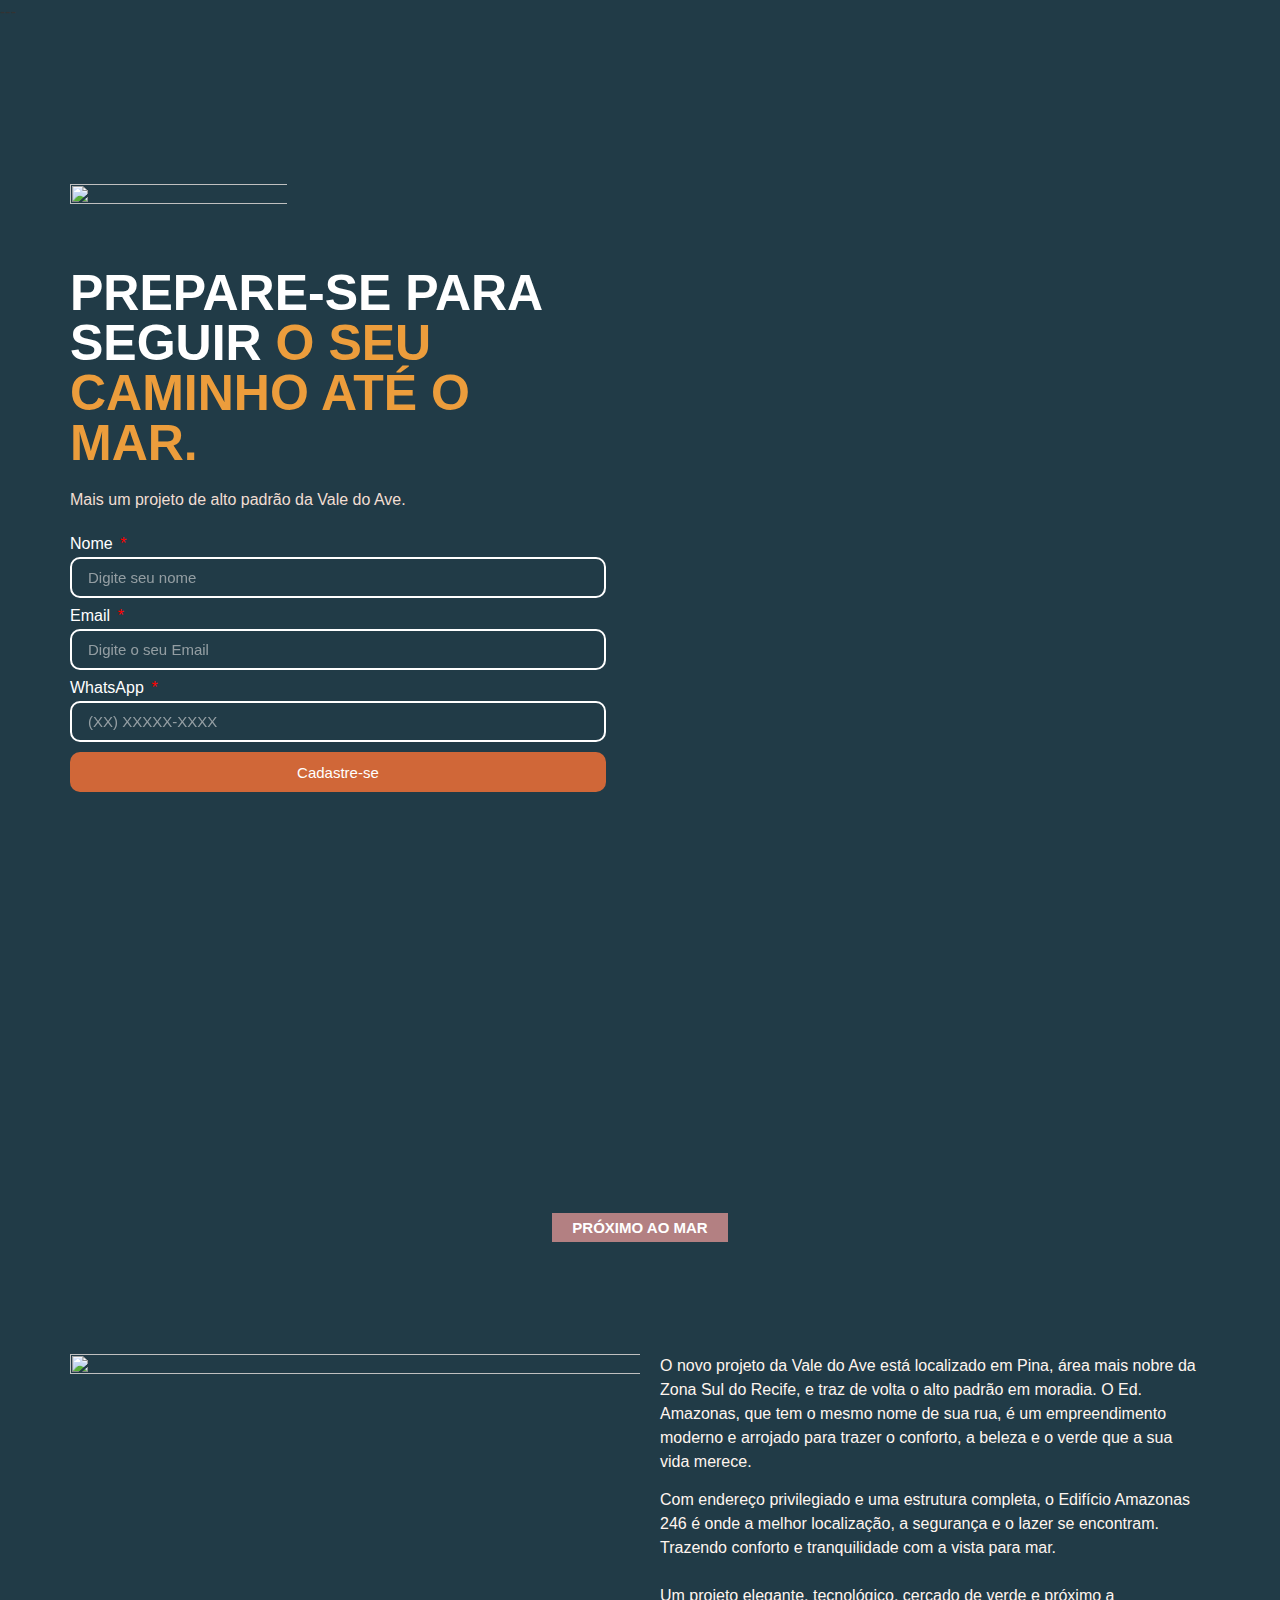
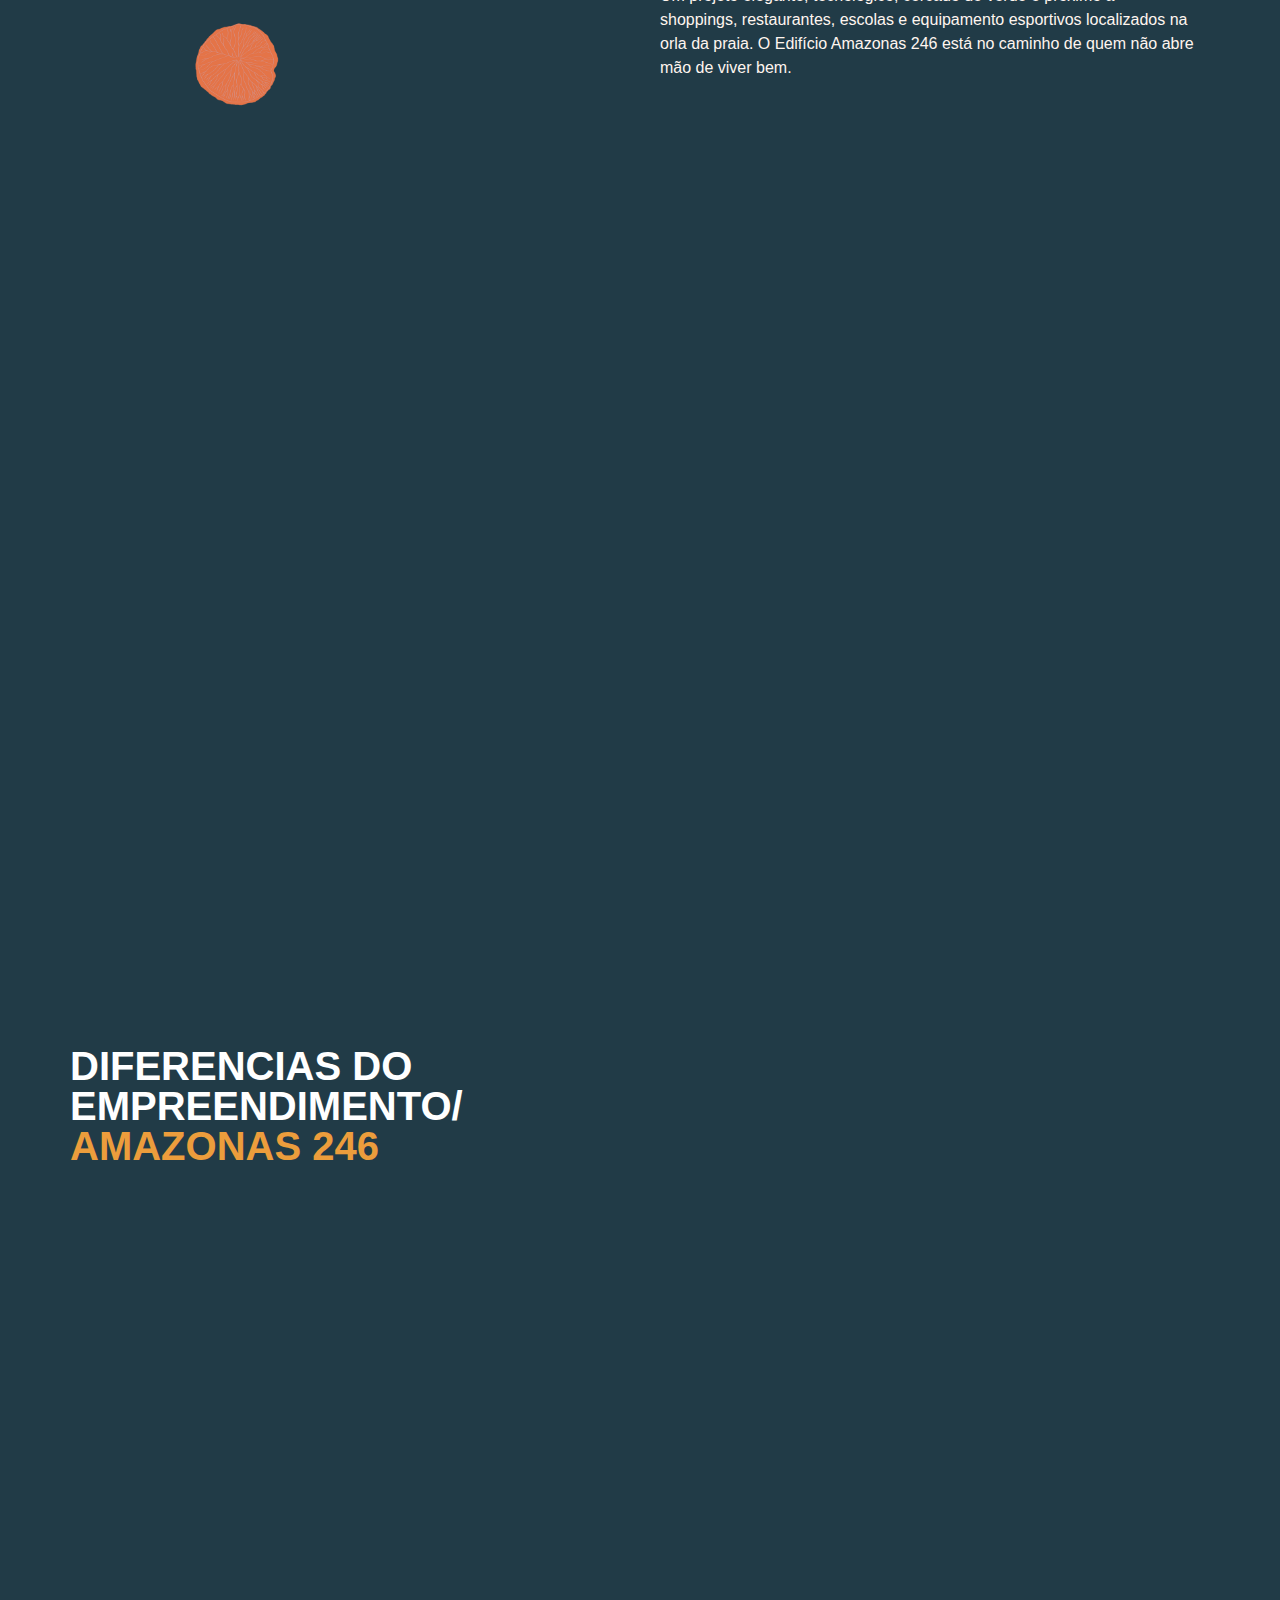
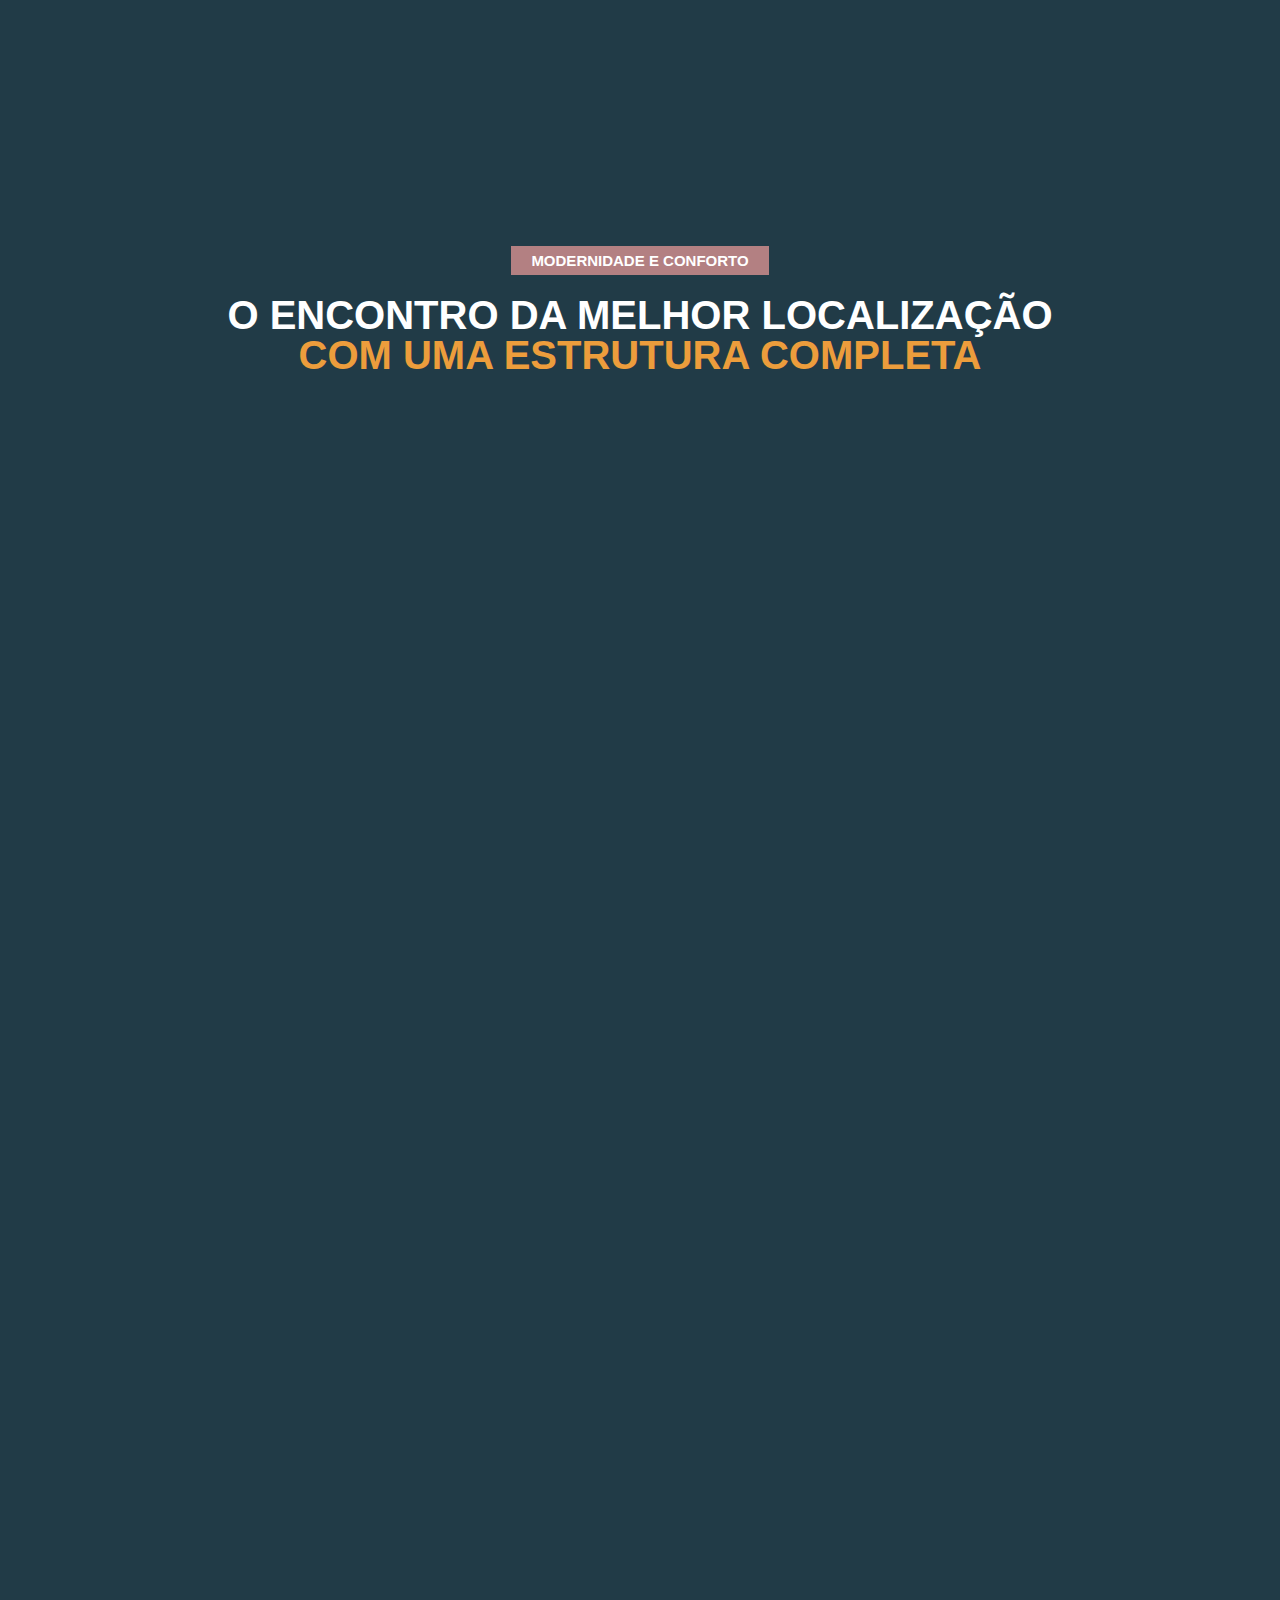
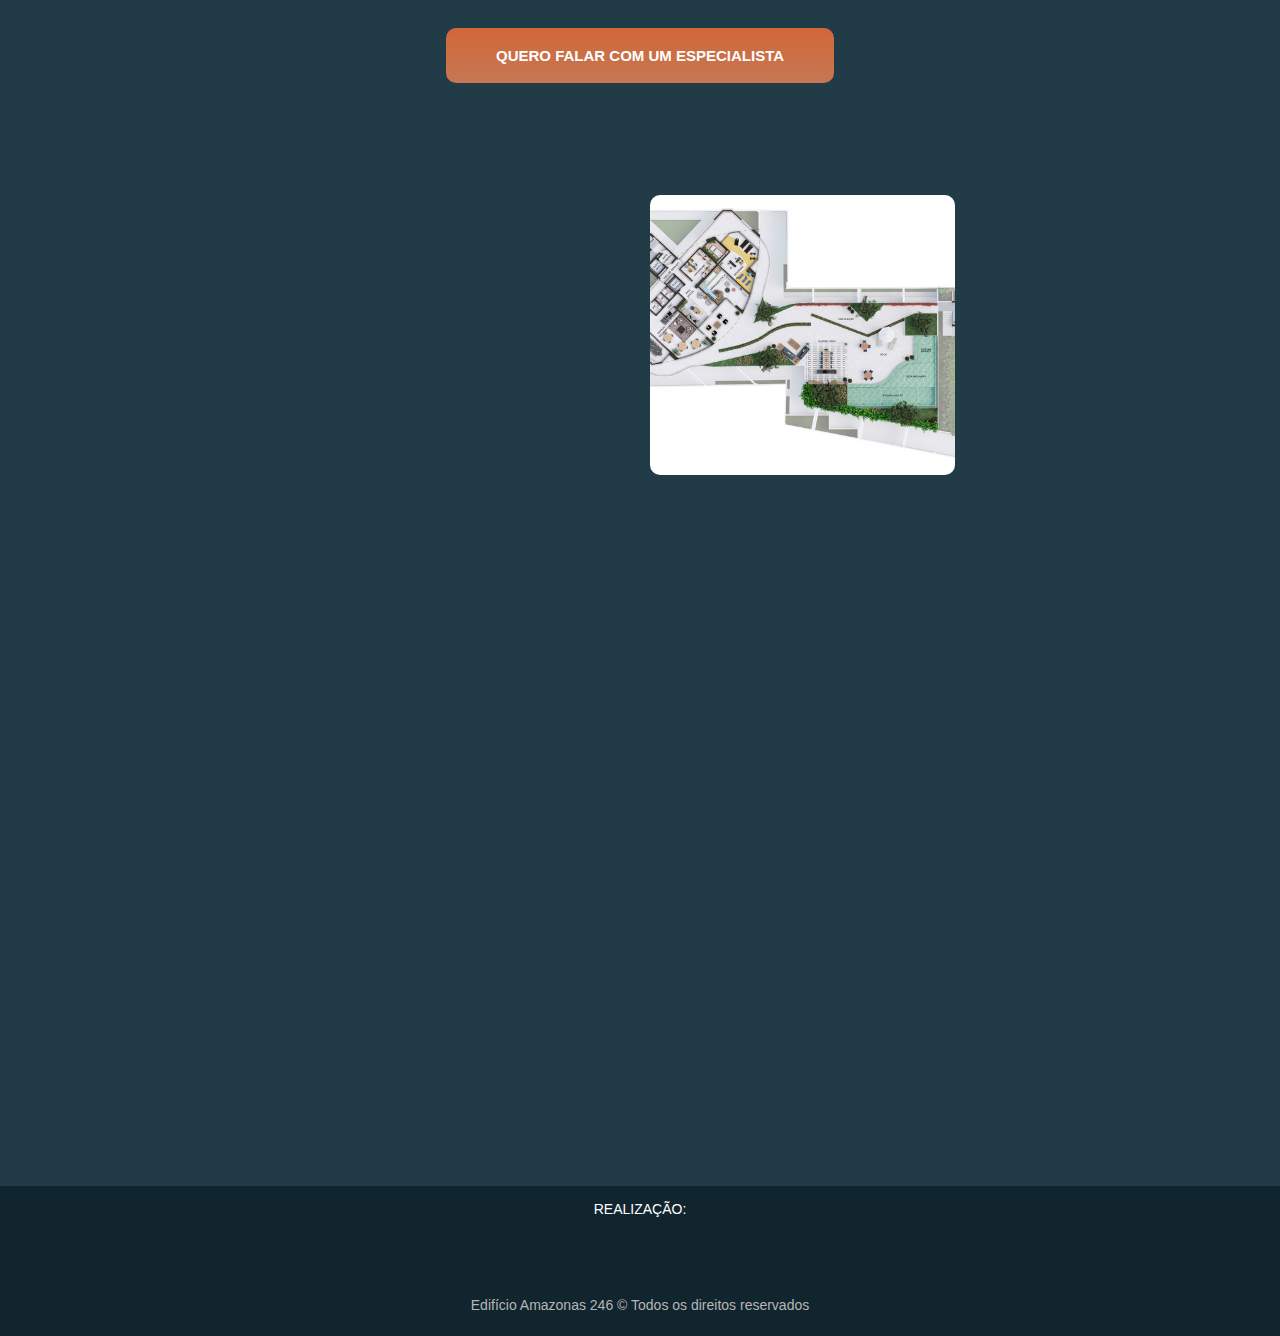
==== commit b61de72f: "Update" ====
--- a/Unica.html
+++ b/Unica.html
@@ -1,8 +1,18 @@
 <!DOCTYPE html>
-<!-- saved from url=(0037)https://amazonas246.valedoave.com.br/ -->
-<html lang="pt-BR"><head><meta http-equiv="Content-Type" content="text/html; charset=UTF-8">
-	
-		<title>Amazonas 246 – Vale do Ave</title>
+<html lang="pt-br">
+<head>
+    <meta charset="UTF-8">
+    <meta name="viewport" content="width=device-width, initial-scale=1.0">
+	<meta http-equiv="Content-Type" content="text/html">
+    <title>UnicaSC</title>
+</head>
+<body>
+    
+</body>
+</html>
+
+---
+
 <meta name="robots" content="max-image-preview:large">
 <link rel="alternate" type="application/rss+xml" title="Feed para Amazonas 246 »" href="https://amazonas246.valedoave.com.br/feed/">
 <link rel="alternate" type="application/rss+xml" title="Feed de comentários para Amazonas 246 »" href="https://amazonas246.valedoave.com.br/comments/feed/">
@@ -523,4 +533,4 @@
 <script src="./Unica_files/elements-handlers.min.js" id="pro-elements-handlers-js"></script><svg style="display: none;" class="e-font-icon-svg-symbols"></svg>
 	
 
-<script src="./Unica_files/dialog.min.js"></script><script src="./Unica_files/share-link.min.js"></script><svg style="display: none;" class="e-font-icon-svg-symbols"></svg><script src="./Unica_files/swiper.min.js"></script></body></html>+<script src="./Unica_files/dialog.min.js"></script><script src="./Unica_files/share-link.min.js"></script><svg style="display: none;" class="e-font-icon-svg-symbols"></svg><script src="./Unica_files/swiper.min.js"></script></body></html>
